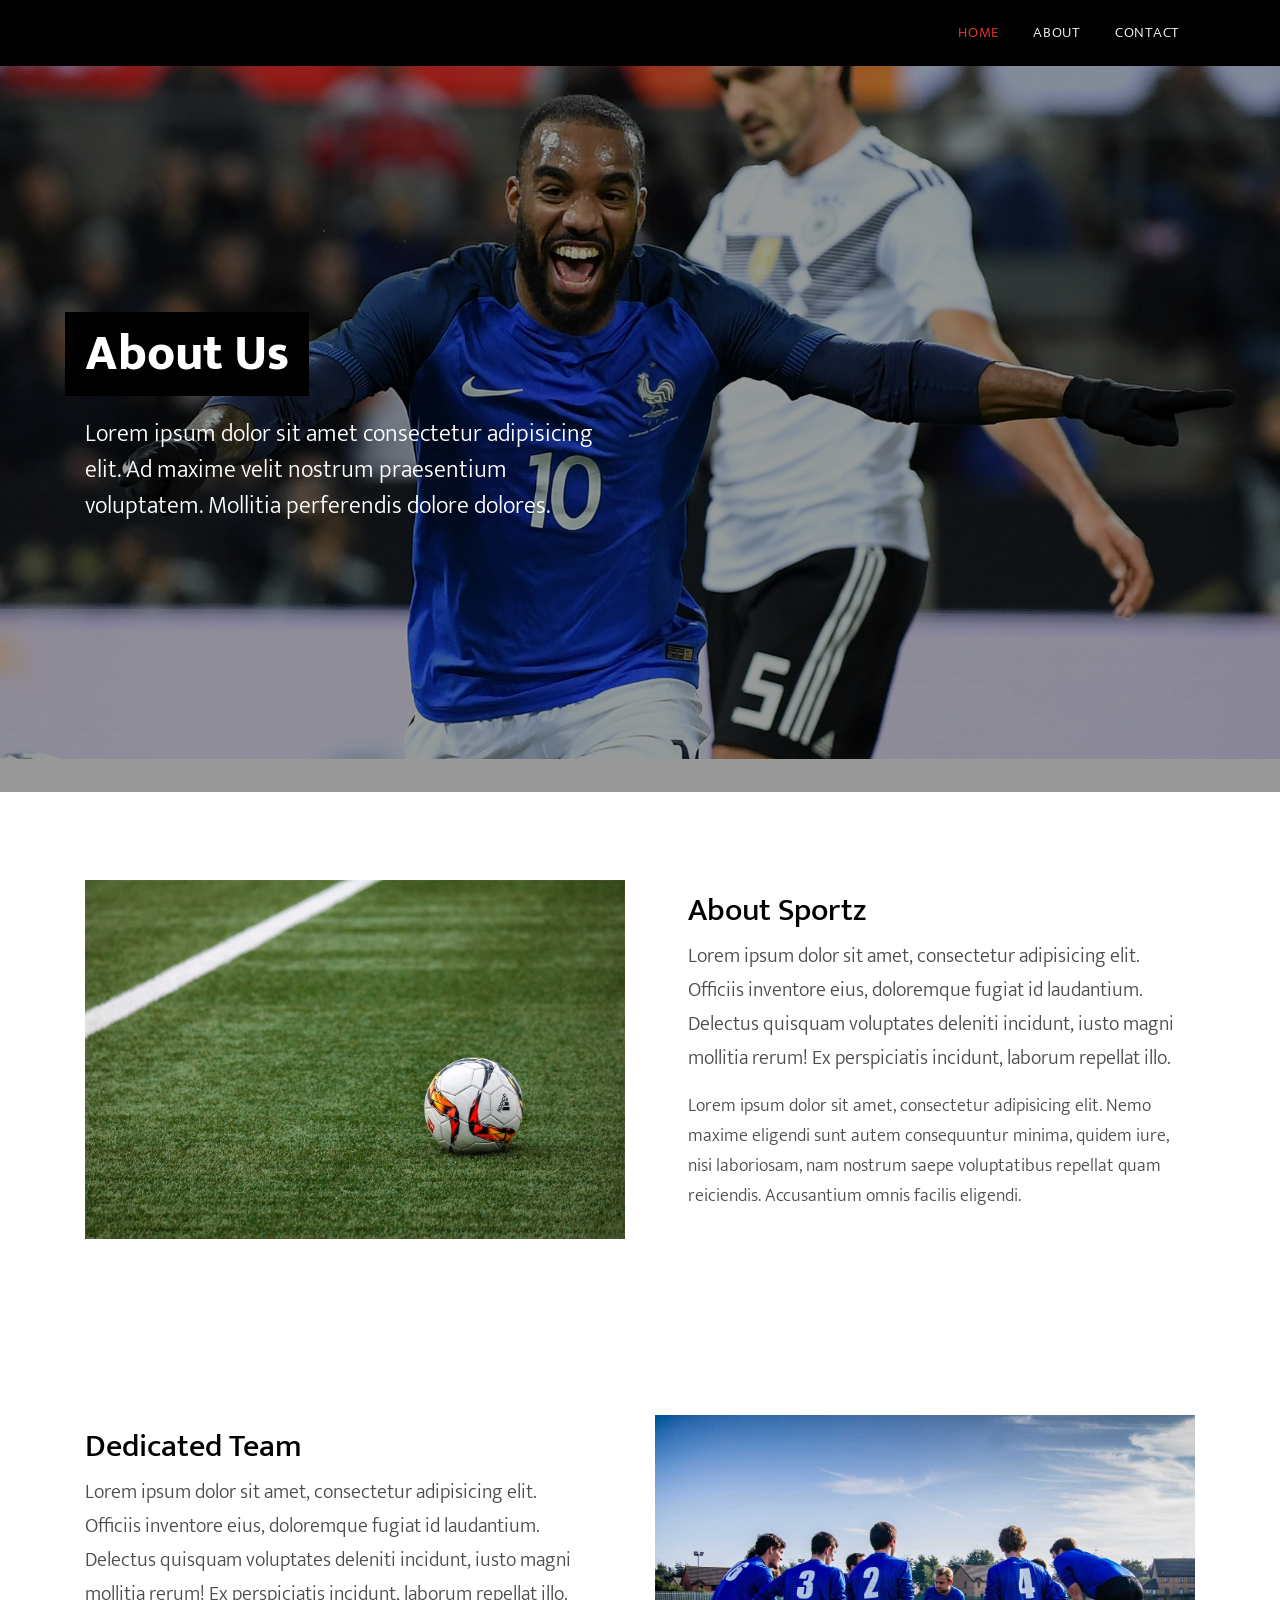
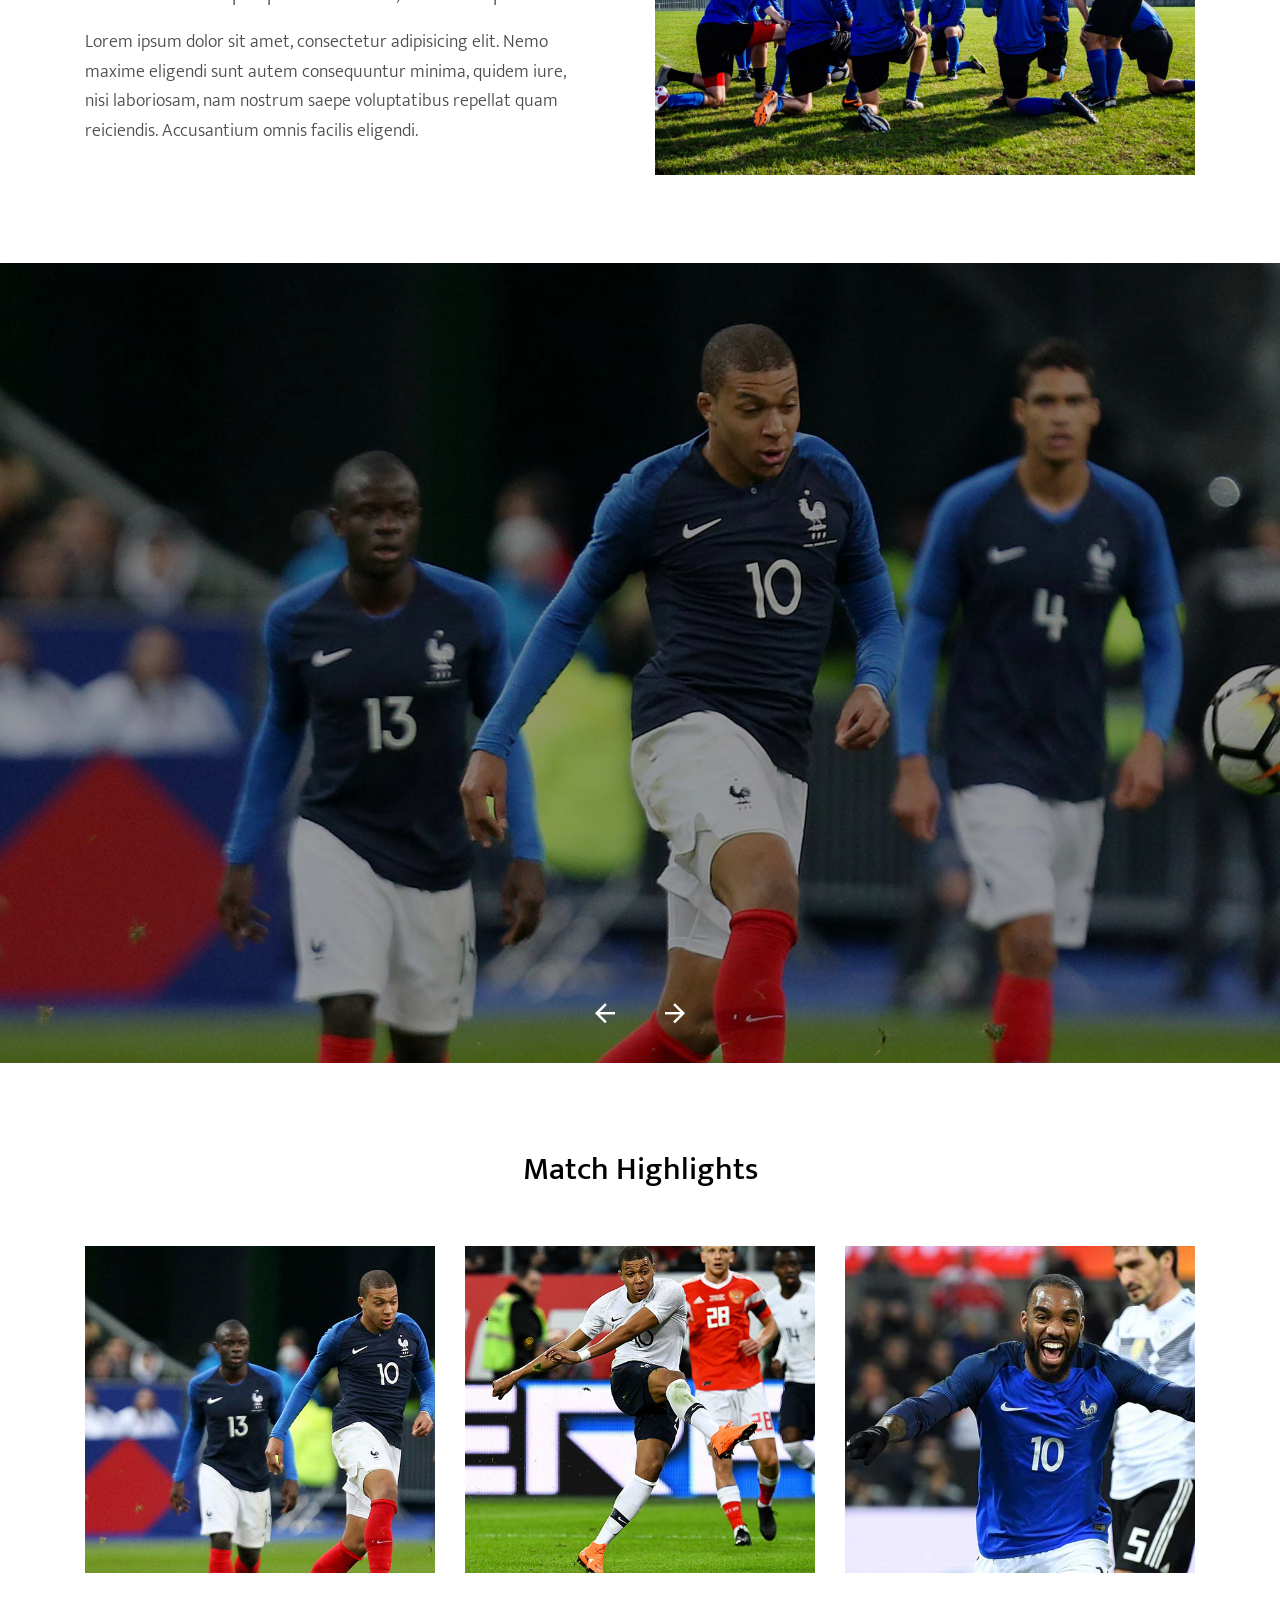
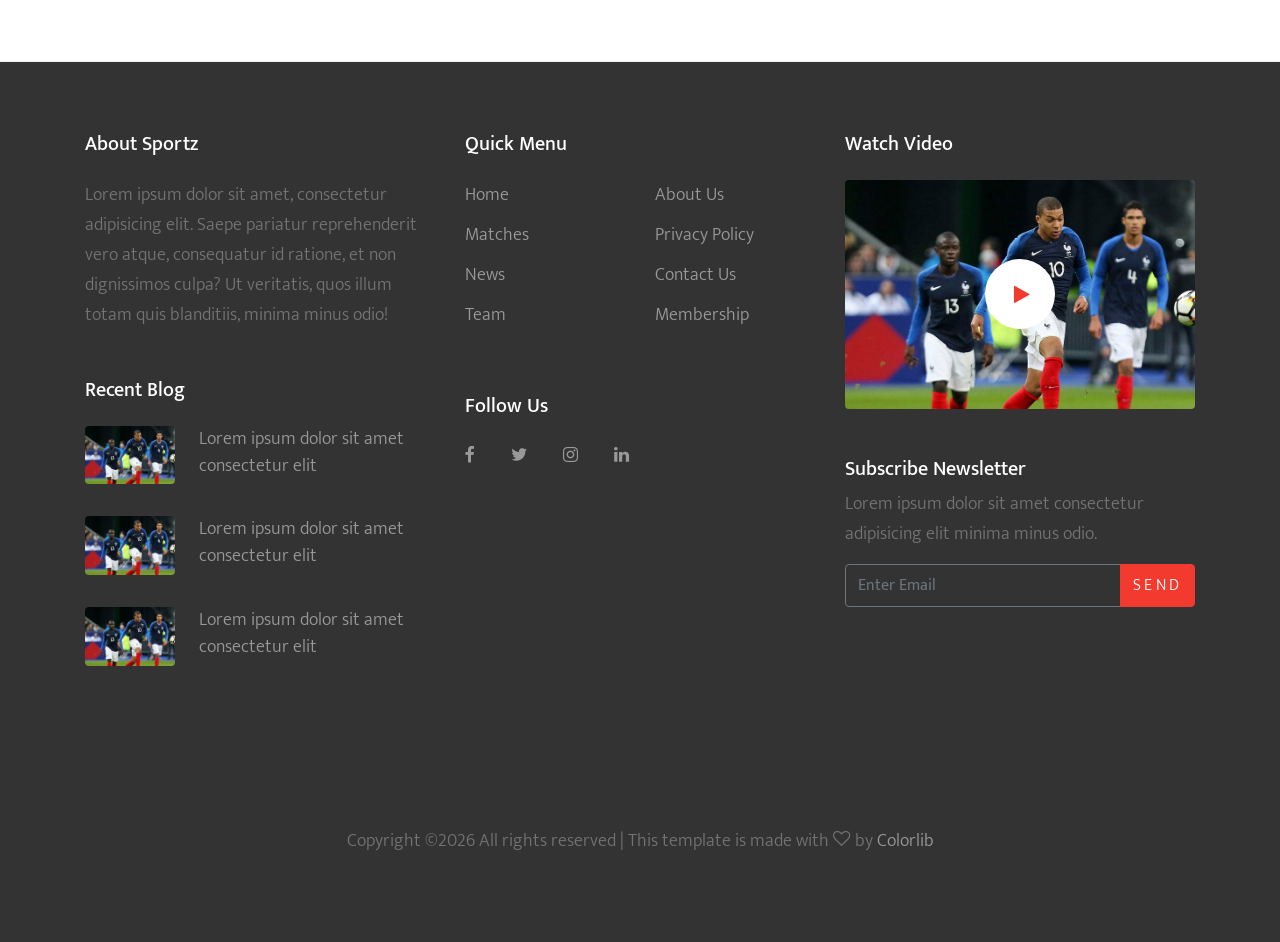
==== about.html @ 8ee8d60b "first commit" ====
<!DOCTYPE html>
<html lang="en">
  <head>
    <title>Pravanjan</title>
    <meta charset="utf-8">
    <meta name="viewport" content="width=device-width, initial-scale=1, shrink-to-fit=no">

    <link rel="stylesheet" href="https://fonts.googleapis.com/css?family=Mukta:300,400,700"> 
    <link rel="stylesheet" href="fonts/icomoon/style.css">

    <link rel="stylesheet" href="css/bootstrap.min.css">
    <link rel="stylesheet" href="css/magnific-popup.css">
    <link rel="stylesheet" href="css/jquery-ui.css">
    <link rel="stylesheet" href="css/owl.carousel.min.css">
    <link rel="stylesheet" href="css/owl.theme.default.min.css">


    <link rel="stylesheet" href="css/aos.css">

    <link rel="stylesheet" href="css/style.css">
    
  </head>
  <body>
  
  <div class="site-wrap">

    <div class="site-mobile-menu">
      <div class="site-mobile-menu-header">
        <div class="site-mobile-menu-logo">
          <a href="#"><img src="images/logo.png" alt="Image"></a>
        </div>
        <div class="site-mobile-menu-close mt-3">
          <span class="icon-close2 js-menu-toggle"></span>
        </div>
      </div>
      <div class="site-mobile-menu-body"></div>
    </div>

    

    <header class="site-navbar absolute transparent" role="banner">
      <!-- <div class="py-3">
      </div> -->
      <nav class="site-navigation position-relative text-right bg-black text-md-right" role="navigation">
        <div class="container position-relative">
          <!-- <div class="site-logo">
            <a href="index.html"><img src="images/logo.png" alt=""></a>
          </div> -->

          <div class="d-inline-block d-md-none ml-md-0 mr-auto py-3"><a href="#" class="site-menu-toggle js-menu-toggle text-white"><span class="icon-menu h3"></span></a></div>

          <ul class="site-menu js-clone-nav d-none d-md-block">
            <li class="active">
              <a href="index.html">Home</a>
            </li>
            <!-- <li><a href="matches.html">Matches</a></li> -->
            <!-- <li><a href="team.html">Team</a></li> -->
            <li><a href="about.html">About</a></li>
            <li><a href="contact.html">Contact</a></li>
          </ul>
        </div>
      </nav>
    </header>
  
    <div class="site-blocks-cover overlay" style="background-image: url(images/hero_bg_3.jpg);" data-aos="fade" data-stellar-background-ratio="0.5">
      <div class="container">
        <div class="row align-items-center justify-content-start">
          <div class="col-md-6 text-center text-md-left" data-aos="fade-up" data-aos-delay="400">
            <h1 class="bg-text-line">About Us</h1>
            <p class="mt-4">Lorem ipsum dolor sit amet consectetur adipisicing elit. Ad maxime velit nostrum praesentium voluptatem. Mollitia perferendis dolore dolores.</p>
          </div>
        </div>
      </div>
    </div>

    <div class="site-section" data-aos="fade-up">
      <div class="container">
        <div class="row align-items-center">
          <div class="col-md-6">
            <img src="images/about_1.jpg" alt="Image" class="img-fluid">
          </div>
          <div class="col-md-6 pl-md-5">
            <h2 class="text-black">About Sportz</h2>
            <p class="lead">Lorem ipsum dolor sit amet, consectetur adipisicing elit. Officiis inventore eius, doloremque fugiat id laudantium. Delectus quisquam voluptates deleniti incidunt, iusto magni mollitia rerum! Ex perspiciatis incidunt, laborum repellat illo.</p>
            <p>Lorem ipsum dolor sit amet, consectetur adipisicing elit. Nemo maxime eligendi sunt autem consequuntur minima, quidem iure, nisi laboriosam, nam nostrum saepe voluptatibus repellat quam reiciendis. Accusantium omnis facilis eligendi.</p>
          </div>
        </div>
      </div>
    </div>

    <div class="site-section" data-aos="fade-up">
      <div class="container">
        <div class="row align-items-center">
          <div class="col-md-6 order-2">
            <img src="images/about_2.jpg" alt="Image" class="img-fluid">
          </div>
          <div class="col-md-6 pr-md-5">
            <h2 class="text-black">Dedicated Team</h2>
            <p class="lead">Lorem ipsum dolor sit amet, consectetur adipisicing elit. Officiis inventore eius, doloremque fugiat id laudantium. Delectus quisquam voluptates deleniti incidunt, iusto magni mollitia rerum! Ex perspiciatis incidunt, laborum repellat illo.</p>
            <p>Lorem ipsum dolor sit amet, consectetur adipisicing elit. Nemo maxime eligendi sunt autem consequuntur minima, quidem iure, nisi laboriosam, nam nostrum saepe voluptatibus repellat quam reiciendis. Accusantium omnis facilis eligendi.</p>
          </div>
        </div>
      </div>
    </div>

    <div class="slide-one-item owl-carousel">
      <div class="bg-image center overlay" style="background-image: url('images/hero_bg_1.jpg'); "></div>
      <div class="bg-image center overlay" style="background-image: url('images/hero_bg_2.jpg'); "></div>
      <div class="bg-image center overlay" style="background-image: url('images/hero_bg_3.jpg'); "></div>
      <div class="bg-image center overlay" style="background-image: url('images/hero_bg_4.jpg'); "></div>
    </div>

    <div class="site-section feature-blocks-1 no-margin-top">
      <div class="container">
        <div class="row mb-5">
          <div class="col-md-12 text-center">
            <h2 class="text-black">Match Highlights</h2>
          </div>
        </div>
        <div class="row">
          <div class="col-md-6 col-lg-4" data-aos="fade" data-aos-delay="100">
            <div class="p-3 p-md-5 feature-block-1 mb-5 mb-lg-0 bg" style="background-image: url('images/img_1.jpg');">
              <div class="text">
                <h2 class="h5 text-white">Russia's World Cup Championship</h2>
                <p>Lorem ipsum dolor sit amet consectetur adipisicing elit. Eos repellat autem illum nostrum sit distinctio!</p>
                <p class="mb-0"><a href="#" class="btn btn-primary btn-sm px-4 py-2 rounded-0">Read More</a></p>
              </div>
            </div>
          </div>
          <div class="col-md-6 col-lg-4" data-aos="fade" data-aos-delay="200">
            <div class="p-3 p-md-5 feature-block-1 mb-5 mb-lg-0 bg" style="background-image: url('images/img_2.jpg');">
              <div class="text">
                <h2 class="h5 text-white">Russia's World Cup Championship</h2>
                <p>Lorem ipsum dolor sit amet consectetur adipisicing elit. Eos repellat autem illum nostrum sit distinctio!</p>
                <p class="mb-0"><a href="#" class="btn btn-primary btn-sm px-4 py-2 rounded-0">Read More</a></p>
              </div>
            </div>
          </div>
          <div class="col-md-6 col-lg-4" data-aos="fade" data-aos-delay="300">
            <div class="p-3 p-md-5 feature-block-1 mb-5 mb-lg-0 bg" style="background-image: url('images/img_3.jpg');">
              <div class="text">
                <h2 class="h5 text-white">Russia's World Cup Championship</h2>
                <p>Lorem ipsum dolor sit amet consectetur adipisicing elit. Eos repellat autem illum nostrum sit distinctio!</p>
                <p class="mb-0"><a href="#" class="btn btn-primary btn-sm px-4 py-2 rounded-0">Read More</a></p>
              </div>
            </div>
          </div>
        </div>
      </div>
    </div>

    <footer class="site-footer border-top">
      <div class="container">
        <div class="row">
          <div class="col-lg-4">
            <div class="mb-5">
              <h3 class="footer-heading mb-4">About Sportz</h3>
              <p>Lorem ipsum dolor sit amet, consectetur adipisicing elit. Saepe pariatur reprehenderit vero atque, consequatur id ratione, et non dignissimos culpa? Ut veritatis, quos illum totam quis blanditiis, minima minus odio!</p>
            </div>

            <div class="mb-5">
              <h3 class="footer-heading mb-4">Recent Blog</h3>
              <div class="block-25">
                <ul class="list-unstyled">
                  <li class="mb-3">
                    <a href="#" class="d-flex">
                      <figure class="image mr-4">
                        <img src="images/img_1.jpg" alt="" class="img-fluid">
                      </figure>
                      <div class="text">
                        <h3 class="heading font-weight-light">Lorem ipsum dolor sit amet consectetur elit</h3>
                      </div>
                    </a>
                  </li>
                  <li class="mb-3">
                    <a href="#" class="d-flex">
                      <figure class="image mr-4">
                        <img src="images/img_1.jpg" alt="" class="img-fluid">
                      </figure>
                      <div class="text">
                        <h3 class="heading font-weight-light">Lorem ipsum dolor sit amet consectetur elit</h3>
                      </div>
                    </a>
                  </li>
                  <li class="mb-3">
                    <a href="#" class="d-flex">
                      <figure class="image mr-4">
                        <img src="images/img_1.jpg" alt="" class="img-fluid">
                      </figure>
                      <div class="text">
                        <h3 class="heading font-weight-light">Lorem ipsum dolor sit amet consectetur elit</h3>
                      </div>
                    </a>
                  </li>
                </ul>
              </div>
            </div>
            
          </div>
          <div class="col-lg-4 mb-5 mb-lg-0">
            <div class="row mb-5">
              <div class="col-md-12">
                <h3 class="footer-heading mb-4">Quick Menu</h3>
              </div>
              <div class="col-md-6 col-lg-6">
                <ul class="list-unstyled">
                  <li><a href="#">Home</a></li>
                  <li><a href="#">Matches</a></li>
                  <li><a href="#">News</a></li>
                  <li><a href="#">Team</a></li>
                </ul>
              </div>
              <div class="col-md-6 col-lg-6">
                <ul class="list-unstyled">
                  <li><a href="#">About Us</a></li>
                  <li><a href="#">Privacy Policy</a></li>
                  <li><a href="#">Contact Us</a></li>
                  <li><a href="#">Membership</a></li>
                </ul>
              </div>
            </div>

            <div class="row">
              <div class="col-md-12">
                <h3 class="footer-heading mb-4">Follow Us</h3>

                <div>
                  <a href="#" class="pl-0 pr-3"><span class="icon-facebook"></span></a>
                  <a href="#" class="pl-3 pr-3"><span class="icon-twitter"></span></a>
                  <a href="#" class="pl-3 pr-3"><span class="icon-instagram"></span></a>
                  <a href="#" class="pl-3 pr-3"><span class="icon-linkedin"></span></a>
                </div>
              </div>
            </div>

          </div>

          <div class="col-lg-4 mb-5 mb-lg-0">
            <div class="mb-5">
              <h3 class="footer-heading mb-4">Watch Video</h3>

              <div class="block-16">
                <figure>
                  <img src="images/img_1.jpg" alt="Image placeholder" class="img-fluid rounded">
                  <a href="https://vimeo.com/channels/staffpicks/93951774" class="play-button popup-vimeo"><span class="icon-play"></span></a>
                </figure>
              </div>

            </div>

            <div class="mb-5">
              <h3 class="footer-heading mb-2">Subscribe Newsletter</h3>
              <p>Lorem ipsum dolor sit amet consectetur adipisicing elit minima minus odio.</p>

              <form action="#" method="post">
                <div class="input-group mb-3">
                  <input type="text" class="form-control border-secondary text-white bg-transparent" placeholder="Enter Email" aria-label="Enter Email" aria-describedby="button-addon2">
                  <div class="input-group-append">
                    <button class="btn btn-primary" type="button" id="button-addon2">Send</button>
                  </div>
                </div>
              </form>

            </div>

          </div>
          
        </div>
        <div class="row pt-5 mt-5 text-center">
          <div class="col-md-12">
            <p>
            <!-- Link back to Colorlib can't be removed. Template is licensed under CC BY 3.0. -->
            Copyright &copy;<script data-cfasync="false" src="/cdn-cgi/scripts/5c5dd728/cloudflare-static/email-decode.min.js"></script><script>document.write(new Date().getFullYear());</script> All rights reserved | This template is made with <i class="icon-heart-o" aria-hidden="true"></i> by <a href="https://colorlib.com" target="_blank" >Colorlib</a>
            <!-- Link back to Colorlib can't be removed. Template is licensed under CC BY 3.0. -->
            </p>
          </div>
          
        </div>
      </div>
    </footer>
  </div>

  <script src="js/jquery-3.3.1.min.js"></script>
  <script src="js/jquery-migrate-3.0.1.min.js"></script>
  <script src="js/jquery-ui.js"></script>
  <script src="js/popper.min.js"></script>
  <script src="js/bootstrap.min.js"></script>
  <script src="js/owl.carousel.min.js"></script>
  <script src="js/jquery.stellar.min.js"></script>
  <script src="js/jquery.countdown.min.js"></script>
  <script src="js/jquery.magnific-popup.min.js"></script>
  <script src="js/aos.js"></script>

  <script src="js/main.js"></script>
    
  </body>
</html>
---- fonts/icomoon/style.css ----
@font-face {
  font-family: 'icomoon';
  src:  url('fonts/icomoon.eot?10si43');
  src:  url('fonts/icomoon.eot?10si43#iefix') format('embedded-opentype'),
    url('fonts/icomoon.ttf?10si43') format('truetype'),
    url('fonts/icomoon.woff?10si43') format('woff'),
    url('fonts/icomoon.svg?10si43#icomoon') format('svg');
  font-weight: normal;
  font-style: normal;
}

[class^="icon-"], [class*=" icon-"] {
  /* use !important to prevent issues with browser extensions that change fonts */
  font-family: 'icomoon' !important;
  speak: none;
  font-style: normal;
  font-weight: normal;
  font-variant: normal;
  text-transform: none;
  line-height: 1;

  /* Better Font Rendering =========== */
  -webkit-font-smoothing: antialiased;
  -moz-osx-font-smoothing: grayscale;
}

.icon-asterisk:before {
  content: "\f069";
}
.icon-plus:before {
  content: "\f067";
}
.icon-question:before {
  content: "\f128";
}
.icon-minus:before {
  content: "\f068";
}
.icon-glass:before {
  content: "\f000";
}
.icon-music:before {
  content: "\f001";
}
.icon-search:before {
  content: "\f002";
}
.icon-envelope-o:before {
  content: "\f003";
}
.icon-heart:before {
  content: "\f004";
}
.icon-star:before {
  content: "\f005";
}
.icon-star-o:before {
  content: "\f006";
}
.icon-user:before {
  content: "\f007";
}
.icon-film:before {
  content: "\f008";
}
.icon-th-large:before {
  content: "\f009";
}
.icon-th:before {
  content: "\f00a";
}
.icon-th-list:before {
  content: "\f00b";
}
.icon-check:before {
  content: "\f00c";
}
.icon-close:before {
  content: "\f00d";
}
.icon-remove:before {
  content: "\f00d";
}
.icon-times:before {
  content: "\f00d";
}
.icon-search-plus:before {
  content: "\f00e";
}
.icon-search-minus:before {
  content: "\f010";
}
.icon-power-off:before {
  content: "\f011";
}
.icon-signal:before {
  content: "\f012";
}
.icon-cog:before {
  content: "\f013";
}
.icon-gear:before {
  content: "\f013";
}
.icon-trash-o:before {
  content: "\f014";
}
.icon-home:before {
  content: "\f015";
}
.icon-file-o:before {
  content: "\f016";
}
.icon-clock-o:before {
  content: "\f017";
}
.icon-road:before {
  content: "\f018";
}
.icon-download:before {
  content: "\f019";
}
.icon-arrow-circle-o-down:before {
  content: "\f01a";
}
.icon-arrow-circle-o-up:before {
  content: "\f01b";
}
.icon-inbox:before {
  content: "\f01c";
}
.icon-play-circle-o:before {
  content: "\f01d";
}
.icon-repeat:before {
  content: "\f01e";
}
.icon-rotate-right:before {
  content: "\f01e";
}
.icon-refresh:before {
  content: "\f021";
}
.icon-list-alt:before {
  content: "\f022";
}
.icon-lock:before {
  content: "\f023";
}
.icon-flag:before {
  content: "\f024";
}
.icon-headphones:before {
  content: "\f025";
}
.icon-volume-off:before {
  content: "\f026";
}
.icon-volume-down:before {
  content: "\f027";
}
.icon-volume-up:before {
  content: "\f028";
}
.icon-qrcode:before {
  content: "\f029";
}
.icon-barcode:before {
  content: "\f02a";
}
.icon-tag:before {
  content: "\f02b";
}
.icon-tags:before {
  content: "\f02c";
}
.icon-book:before {
  content: "\f02d";
}
.icon-bookmark:before {
  content: "\f02e";
}
.icon-print:before {
  content: "\f02f";
}
.icon-camera:before {
  content: "\f030";
}
.icon-font:before {
  content: "\f031";
}
.icon-bold:before {
  content: "\f032";
}
.icon-italic:before {
  content: "\f033";
}
.icon-text-height:before {
  content: "\f034";
}
.icon-text-width:before {
  content: "\f035";
}
.icon-align-left:before {
  content: "\f036";
}
.icon-align-center:before {
  content: "\f037";
}
.icon-align-right:before {
  content: "\f038";
}
.icon-align-justify:before {
  content: "\f039";
}
.icon-list:before {
  content: "\f03a";
}
.icon-dedent:before {
  content: "\f03b";
}
.icon-outdent:before {
  content: "\f03b";
}
.icon-indent:before {
  content: "\f03c";
}
.icon-video-camera:before {
  content: "\f03d";
}
.icon-image:before {
  content: "\f03e";
}
.icon-photo:before {
  content: "\f03e";
}
.icon-picture-o:before {
  content: "\f03e";
}
.icon-pencil:before {
  content: "\f040";
}
.icon-map-marker:before {
  content: "\f041";
}
.icon-adjust:before {
  content: "\f042";
}
.icon-tint:before {
  content: "\f043";
}
.icon-edit:before {
  content: "\f044";
}
.icon-pencil-square-o:before {
  content: "\f044";
}
.icon-share-square-o:before {
  content: "\f045";
}
.icon-check-square-o:before {
  content: "\f046";
}
.icon-arrows:before {
  content: "\f047";
}
.icon-step-backward:before {
  content: "\f048";
}
.icon-fast-backward:before {
  content: "\f049";
}
.icon-backward:before {
  content: "\f04a";
}
.icon-play:before {
  content: "\f04b";
}
.icon-pause:before {
  content: "\f04c";
}
.icon-stop:before {
  content: "\f04d";
}
.icon-forward:before {
  content: "\f04e";
}
.icon-fast-forward:before {
  content: "\f050";
}
.icon-step-forward:before {
  content: "\f051";
}
.icon-eject:before {
  content: "\f052";
}
.icon-chevron-left:before {
  content: "\f053";
}
.icon-chevron-right:before {
  content: "\f054";
}
.icon-plus-circle:before {
  content: "\f055";
}
.icon-minus-circle:before {
  content: "\f056";
}
.icon-times-circle:before {
  content: "\f057";
}
.icon-check-circle:before {
  content: "\f058";
}
.icon-question-circle:before {
  content: "\f059";
}
.icon-info-circle:before {
  content: "\f05a";
}
.icon-crosshairs:before {
  content: "\f05b";
}
.icon-times-circle-o:before {
  content: "\f05c";
}
.icon-check-circle-o:before {
  content: "\f05d";
}
.icon-ban:before {
  content: "\f05e";
}
.icon-arrow-left:before {
  content: "\f060";
}
.icon-arrow-right:before {
  content: "\f061";
}
.icon-arrow-up:before {
  content: "\f062";
}
.icon-arrow-down:before {
  content: "\f063";
}
.icon-mail-forward:before {
  content: "\f064";
}
.icon-share:before {
  content: "\f064";
}
.icon-expand:before {
  content: "\f065";
}
.icon-compress:before {
  content: "\f066";
}
.icon-exclamation-circle:before {
  content: "\f06a";
}
.icon-gift:before {
  content: "\f06b";
}
.icon-leaf:before {
  content: "\f06c";
}
.icon-fire:before {
  content: "\f06d";
}
.icon-eye:before {
  content: "\f06e";
}
.icon-eye-slash:before {
  content: "\f070";
}
.icon-exclamation-triangle:before {
  content: "\f071";
}
.icon-warning:before {
  content: "\f071";
}
.icon-plane:before {
  content: "\f072";
}
.icon-calendar:before {
  content: "\f073";
}
.icon-random:before {
  content: "\f074";
}
.icon-comment:before {
  content: "\f075";
}
.icon-magnet:before {
  content: "\f076";
}
.icon-chevron-up:before {
  content: "\f077";
}
.icon-chevron-down:before {
  content: "\f078";
}
.icon-retweet:before {
  content: "\f079";
}
.icon-shopping-cart:before {
  content: "\f07a";
}
.icon-folder:before {
  content: "\f07b";
}
.icon-folder-open:before {
  content: "\f07c";
}
.icon-arrows-v:before {
  content: "\f07d";
}
.icon-arrows-h:before {
  content: "\f07e";
}
.icon-bar-chart:before {
  content: "\f080";
}
.icon-bar-chart-o:before {
  content: "\f080";
}
.icon-twitter-square:before {
  content: "\f081";
}
.icon-facebook-square:before {
  content: "\f082";
}
.icon-camera-retro:before {
  content: "\f083";
}
.icon-key:before {
  content: "\f084";
}
.icon-cogs:before {
  content: "\f085";
}
.icon-gears:before {
  content: "\f085";
}
.icon-comments:before {
  content: "\f086";
}
.icon-thumbs-o-up:before {
  content: "\f087";
}
.icon-thumbs-o-down:before {
  content: "\f088";
}
.icon-star-half:before {
  content: "\f089";
}
.icon-heart-o:before {
  content: "\f08a";
}
.icon-sign-out:before {
  content: "\f08b";
}
.icon-linkedin-square:before {
  content: "\f08c";
}
.icon-thumb-tack:before {
  content: "\f08d";
}
.icon-external-link:before {
  content: "\f08e";
}
.icon-sign-in:before {
  content: "\f090";
}
.icon-trophy:before {
  content: "\f091";
}
.icon-github-square:before {
  content: "\f092";
}
.icon-upload:before {
  content: "\f093";
}
.icon-lemon-o:before {
  content: "\f094";
}
.icon-phone:before {
  content: "\f095";
}
.icon-square-o:before {
  content: "\f096";
}
.icon-bookmark-o:before {
  content: "\f097";
}
.icon-phone-square:before {
  content: "\f098";
}
.icon-twitter:before {
  content: "\f099";
}
.icon-facebook:before {
  content: "\f09a";
}
.icon-facebook-f:before {
  content: "\f09a";
}
.icon-github:before {
  content: "\f09b";
}
.icon-unlock:before {
  content: "\f09c";
}
.icon-credit-card:before {
  content: "\f09d";
}
.icon-feed:before {
  content: "\f09e";
}
.icon-rss:before {
  content: "\f09e";
}
.icon-hdd-o:before {
  content: "\f0a0";
}
.icon-bullhorn:before {
  content: "\f0a1";
}
.icon-bell-o:before {
  content: "\f0a2";
}
.icon-certificate:before {
  content: "\f0a3";
}
.icon-hand-o-right:before {
  content: "\f0a4";
}
.icon-hand-o-left:before {
  content: "\f0a5";
}
.icon-hand-o-up:before {
  content: "\f0a6";
}
.icon-hand-o-down:before {
  content: "\f0a7";
}
.icon-arrow-circle-left:before {
  content: "\f0a8";
}
.icon-arrow-circle-right:before {
  content: "\f0a9";
}
.icon-arrow-circle-up:before {
  content: "\f0aa";
}
.icon-arrow-circle-down:before {
  content: "\f0ab";
}
.icon-globe:before {
  content: "\f0ac";
}
.icon-wrench:before {
  content: "\f0ad";
}
.icon-tasks:before {
  content: "\f0ae";
}
.icon-filter:before {
  content: "\f0b0";
}
.icon-briefcase:before {
  content: "\f0b1";
}
.icon-arrows-alt:before {
  content: "\f0b2";
}
.icon-group:before {
  content: "\f0c0";
}
.icon-users:before {
  content: "\f0c0";
}
.icon-chain:before {
  content: "\f0c1";
}
.icon-link:before {
  content: "\f0c1";
}
.icon-cloud:before {
  content: "\f0c2";
}
.icon-flask:before {
  content: "\f0c3";
}
.icon-cut:before {
  content: "\f0c4";
}
.icon-scissors:before {
  content: "\f0c4";
}
.icon-copy:before {
  content: "\f0c5";
}
.icon-files-o:before {
  content: "\f0c5";
}
.icon-paperclip:before {
  content: "\f0c6";
}
.icon-floppy-o:before {
  content: "\f0c7";
}
.icon-save:before {
  content: "\f0c7";
}
.icon-square:before {
  content: "\f0c8";
}
.icon-bars:before {
  content: "\f0c9";
}
.icon-navicon:before {
  content: "\f0c9";
}
.icon-reorder:before {
  content: "\f0c9";
}
.icon-list-ul:before {
  content: "\f0ca";
}
.icon-list-ol:before {
  content: "\f0cb";
}
.icon-strikethrough:before {
  content: "\f0cc";
}
.icon-underline:before {
  content: "\f0cd";
}
.icon-table:before {
  content: "\f0ce";
}
.icon-magic:before {
  content: "\f0d0";
}
.icon-truck:before {
  content: "\f0d1";
}
.icon-pinterest:before {
  content: "\f0d2";
}
.icon-pinterest-square:before {
  content: "\f0d3";
}
.icon-google-plus-square:before {
  content: "\f0d4";
}
.icon-google-plus:before {
  content: "\f0d5";
}
.icon-money:before {
  content: "\f0d6";
}
.icon-caret-down:before {
  content: "\f0d7";
}
.icon-caret-up:before {
  content: "\f0d8";
}
.icon-caret-left:before {
  content: "\f0d9";
}
.icon-caret-right:before {
  content: "\f0da";
}
.icon-columns:before {
  content: "\f0db";
}
.icon-sort:before {
  content: "\f0dc";
}
.icon-unsorted:before {
  content: "\f0dc";
}
.icon-sort-desc:before {
  content: "\f0dd";
}
.icon-sort-down:before {
  content: "\f0dd";
}
.icon-sort-asc:before {
  content: "\f0de";
}
.icon-sort-up:before {
  content: "\f0de";
}
.icon-envelope:before {
  content: "\f0e0";
}
.icon-linkedin:before {
  content: "\f0e1";
}
.icon-rotate-left:before {
  content: "\f0e2";
}
.icon-undo:before {
  content: "\f0e2";
}
.icon-gavel:before {
  content: "\f0e3";
}
.icon-legal:before {
  content: "\f0e3";
}
.icon-dashboard:before {
  content: "\f0e4";
}
.icon-tachometer:before {
  content: "\f0e4";
}
.icon-comment-o:before {
  content: "\f0e5";
}
.icon-comments-o:before {
  content: "\f0e6";
}
.icon-bolt:before {
  content: "\f0e7";
}
.icon-flash:before {
  content: "\f0e7";
}
.icon-sitemap:before {
  content: "\f0e8";
}
.icon-umbrella:before {
  content: "\f0e9";
}
.icon-clipboard:before {
  content: "\f0ea";
}
.icon-paste:before {
  content: "\f0ea";
}
.icon-lightbulb-o:before {
  content: "\f0eb";
}
.icon-exchange:before {
  content: "\f0ec";
}
.icon-cloud-download:before {
  content: "\f0ed";
}
.icon-cloud-upload:before {
  content: "\f0ee";
}
.icon-user-md:before {
  content: "\f0f0";
}
.icon-stethoscope:before {
  content: "\f0f1";
}
.icon-suitcase:before {
  content: "\f0f2";
}
.icon-bell:before {
  content: "\f0f3";
}
.icon-coffee:before {
  content: "\f0f4";
}
.icon-cutlery:before {
  content: "\f0f5";
}
.icon-file-text-o:before {
  content: "\f0f6";
}
.icon-building-o:before {
  content: "\f0f7";
}
.icon-hospital-o:before {
  content: "\f0f8";
}
.icon-ambulance:before {
  content: "\f0f9";
}
.icon-medkit:before {
  content: "\f0fa";
}
.icon-fighter-jet:before {
  content: "\f0fb";
}
.icon-beer:before {
  content: "\f0fc";
}
.icon-h-square:before {
  content: "\f0fd";
}
.icon-plus-square:before {
  content: "\f0fe";
}
.icon-angle-double-left:before {
  content: "\f100";
}
.icon-angle-double-right:before {
  content: "\f101";
}
.icon-angle-double-up:before {
  content: "\f102";
}
.icon-angle-double-down:before {
  content: "\f103";
}
.icon-angle-left:before {
  content: "\f104";
}
.icon-angle-right:before {
  content: "\f105";
}
.icon-angle-up:before {
  content: "\f106";
}
.icon-angle-down:before {
  content: "\f107";
}
.icon-desktop:before {
  content: "\f108";
}
.icon-laptop:before {
  content: "\f109";
}
.icon-tablet:before {
  content: "\f10a";
}
.icon-mobile:before {
  content: "\f10b";
}
.icon-mobile-phone:before {
  content: "\f10b";
}
.icon-circle-o:before {
  content: "\f10c";
}
.icon-quote-left:before {
  content: "\f10d";
}
.icon-quote-right:before {
  content: "\f10e";
}
.icon-spinner:before {
  content: "\f110";
}
.icon-circle:before {
  content: "\f111";
}
.icon-mail-reply:before {
  content: "\f112";
}
.icon-reply:before {
  content: "\f112";
}
.icon-github-alt:before {
  content: "\f113";
}
.icon-folder-o:before {
  content: "\f114";
}
.icon-folder-open-o:before {
  content: "\f115";
}
.icon-smile-o:before {
  content: "\f118";
}
.icon-frown-o:before {
  content: "\f119";
}
.icon-meh-o:before {
  content: "\f11a";
}
.icon-gamepad:before {
  content: "\f11b";
}
.icon-keyboard-o:before {
  content: "\f11c";
}
.icon-flag-o:before {
  content: "\f11d";
}
.icon-flag-checkered:before {
  content: "\f11e";
}
.icon-terminal:before {
  content: "\f120";
}
.icon-code:before {
  content: "\f121";
}
.icon-mail-reply-all:before {
  content: "\f122";
}
.icon-reply-all:before {
  content: "\f122";
}
.icon-star-half-empty:before {
  content: "\f123";
}
.icon-star-half-full:before {
  content: "\f123";
}
.icon-star-half-o:before {
  content: "\f123";
}
.icon-location-arrow:before {
  content: "\f124";
}
.icon-crop:before {
  content: "\f125";
}
.icon-code-fork:before {
  content: "\f126";
}
.icon-chain-broken:before {
  content: "\f127";
}
.icon-unlink:before {
  content: "\f127";
}
.icon-info:before {
  content: "\f129";
}
.icon-exclamation:before {
  content: "\f12a";
}
.icon-superscript:before {
  content: "\f12b";
}
.icon-subscript:before {
  content: "\f12c";
}
.icon-eraser:before {
  content: "\f12d";
}
.icon-puzzle-piece:before {
  content: "\f12e";
}
.icon-microphone:before {
  content: "\f130";
}
.icon-microphone-slash:before {
  content: "\f131";
}
.icon-shield:before {
  content: "\f132";
}
.icon-calendar-o:before {
  content: "\f133";
}
.icon-fire-extinguisher:before {
  content: "\f134";
}
.icon-rocket:before {
  content: "\f135";
}
.icon-maxcdn:before {
  content: "\f136";
}
.icon-chevron-circle-left:before {
  content: "\f137";
}
.icon-chevron-circle-right:before {
  content: "\f138";
}
.icon-chevron-circle-up:before {
  content: "\f139";
}
.icon-chevron-circle-down:before {
  content: "\f13a";
}
.icon-html5:before {
  content: "\f13b";
}
.icon-css3:before {
  content: "\f13c";
}
.icon-anchor:before {
  content: "\f13d";
}
.icon-unlock-alt:before {
  content: "\f13e";
}
.icon-bullseye:before {
  content: "\f140";
}
.icon-ellipsis-h:before {
  content: "\f141";
}
.icon-ellipsis-v:before {
  content: "\f142";
}
.icon-rss-square:before {
  content: "\f143";
}
.icon-play-circle:before {
  content: "\f144";
}
.icon-ticket:before {
  content: "\f145";
}
.icon-minus-square:before {
  content: "\f146";
}
.icon-minus-square-o:before {
  content: "\f147";
}
.icon-level-up:before {
  content: "\f148";
}
.icon-level-down:before {
  content: "\f149";
}
.icon-check-square:before {
  content: "\f14a";
}
.icon-pencil-square:before {
  content: "\f14b";
}
.icon-external-link-square:before {
  content: "\f14c";
}
.icon-share-square:before {
  content: "\f14d";
}
.icon-compass:before {
  content: "\f14e";
}
.icon-caret-square-o-down:before {
  content: "\f150";
}
.icon-toggle-down:before {
  content: "\f150";
}
.icon-caret-square-o-up:before {
  content: "\f151";
}
.icon-toggle-up:before {
  content: "\f151";
}
.icon-caret-square-o-right:before {
  content: "\f152";
}
.icon-toggle-right:before {
  content: "\f152";
}
.icon-eur:before {
  content: "\f153";
}
.icon-euro:before {
  content: "\f153";
}
.icon-gbp:before {
  content: "\f154";
}
.icon-dollar:before {
  content: "\f155";
}
.icon-usd:before {
  content: "\f155";
}
.icon-inr:before {
  content: "\f156";
}
.icon-rupee:before {
  content: "\f156";
}
.icon-cny:before {
  content: "\f157";
}
.icon-jpy:before {
  content: "\f157";
}
.icon-rmb:before {
  content: "\f157";
}
.icon-yen:before {
  content: "\f157";
}
.icon-rouble:before {
  content: "\f158";
}
.icon-rub:before {
  content: "\f158";
}
.icon-ruble:before {
  content: "\f158";
}
.icon-krw:before {
  content: "\f159";
}
.icon-won:before {
  content: "\f159";
}
.icon-bitcoin:before {
  content: "\f15a";
}
.icon-btc:before {
  content: "\f15a";
}
.icon-file:before {
  content: "\f15b";
}
.icon-file-text:before {
  content: "\f15c";
}
.icon-sort-alpha-asc:before {
  content: "\f15d";
}
.icon-sort-alpha-desc:before {
  content: "\f15e";
}
.icon-sort-amount-asc:before {
  content: "\f160";
}
.icon-sort-amount-desc:before {
  content: "\f161";
}
.icon-sort-numeric-asc:before {
  content: "\f162";
}
.icon-sort-numeric-desc:before {
  content: "\f163";
}
.icon-thumbs-up:before {
  content: "\f164";
}
.icon-thumbs-down:before {
  content: "\f165";
}
.icon-youtube-square:before {
  content: "\f166";
}
.icon-youtube:before {
  content: "\f167";
}
.icon-xing:before {
  content: "\f168";
}
.icon-xing-square:before {
  content: "\f169";
}
.icon-youtube-play:before {
  content: "\f16a";
}
.icon-dropbox:before {
  content: "\f16b";
}
.icon-stack-overflow:before {
  content: "\f16c";
}
.icon-instagram:before {
  content: "\f16d";
}
.icon-flickr:before {
  content: "\f16e";
}
.icon-adn:before {
  content: "\f170";
}
.icon-bitbucket:before {
  content: "\f171";
}
.icon-bitbucket-square:before {
  content: "\f172";
}
.icon-tumblr:before {
  content: "\f173";
}
.icon-tumblr-square:before {
  content: "\f174";
}
.icon-long-arrow-down:before {
  content: "\f175";
}
.icon-long-arrow-up:before {
  content: "\f176";
}
.icon-long-arrow-left:before {
  content: "\f177";
}
.icon-long-arrow-right:before {
  content: "\f178";
}
.icon-apple:before {
  content: "\f179";
}
.icon-windows:before {
  content: "\f17a";
}
.icon-android:before {
  content: "\f17b";
}
.icon-linux:before {
  content: "\f17c";
}
.icon-dribbble:before {
  content: "\f17d";
}
.icon-skype:before {
  content: "\f17e";
}
.icon-foursquare:before {
  content: "\f180";
}
.icon-trello:before {
  content: "\f181";
}
.icon-female:before {
  content: "\f182";
}
.icon-male:before {
  content: "\f183";
}
.icon-gittip:before {
  content: "\f184";
}
.icon-gratipay:before {
  content: "\f184";
}
.icon-sun-o:before {
  content: "\f185";
}
.icon-moon-o:before {
  content: "\f186";
}
.icon-archive:before {
  content: "\f187";
}
.icon-bug:before {
  content: "\f188";
}
.icon-vk:before {
  content: "\f189";
}
.icon-weibo:before {
  content: "\f18a";
}
.icon-renren:before {
  content: "\f18b";
}
.icon-pagelines:before {
  content: "\f18c";
}
.icon-stack-exchange:before {
  content: "\f18d";
}
.icon-arrow-circle-o-right:before {
  content: "\f18e";
}
.icon-arrow-circle-o-left:before {
  content: "\f190";
}
.icon-caret-square-o-left:before {
  content: "\f191";
}
.icon-toggle-left:before {
  content: "\f191";
}
.icon-dot-circle-o:before {
  content: "\f192";
}
.icon-wheelchair:before {
  content: "\f193";
}
.icon-vimeo-square:before {
  content: "\f194";
}
.icon-try:before {
  content: "\f195";
}
.icon-turkish-lira:before {
  content: "\f195";
}
.icon-plus-square-o:before {
  content: "\f196";
}
.icon-space-shuttle:before {
  content: "\f197";
}
.icon-slack:before {
  content: "\f198";
}
.icon-envelope-square:before {
  content: "\f199";
}
.icon-wordpress:before {
  content: "\f19a";
}
.icon-openid:before {
  content: "\f19b";
}
.icon-bank:before {
  content: "\f19c";
}
.icon-institution:before {
  content: "\f19c";
}
.icon-university:before {
  content: "\f19c";
}
.icon-graduation-cap:before {
  content: "\f19d";
}
.icon-mortar-board:before {
  content: "\f19d";
}
.icon-yahoo:before {
  content: "\f19e";
}
.icon-google:before {
  content: "\f1a0";
}
.icon-reddit:before {
  content: "\f1a1";
}
.icon-reddit-square:before {
  content: "\f1a2";
}
.icon-stumbleupon-circle:before {
  content: "\f1a3";
}
.icon-stumbleupon:before {
  content: "\f1a4";
}
.icon-delicious:before {
  content: "\f1a5";
}
.icon-digg:before {
  content: "\f1a6";
}
.icon-pied-piper-pp:before {
  content: "\f1a7";
}
.icon-pied-piper-alt:before {
  content: "\f1a8";
}
.icon-drupal:before {
  content: "\f1a9";
}
.icon-joomla:before {
  content: "\f1aa";
}
.icon-language:before {
  content: "\f1ab";
}
.icon-fax:before {
  content: "\f1ac";
}
.icon-building:before {
  content: "\f1ad";
}
.icon-child:before {
  content: "\f1ae";
}
.icon-paw:before {
  content: "\f1b0";
}
.icon-spoon:before {
  content: "\f1b1";
}
.icon-cube:before {
  content: "\f1b2";
}
.icon-cubes:before {
  content: "\f1b3";
}
.icon-behance:before {
  content: "\f1b4";
}
.icon-behance-square:before {
  content: "\f1b5";
}
.icon-steam:before {
  content: "\f1b6";
}
.icon-steam-square:before {
  content: "\f1b7";
}
.icon-recycle:before {
  content: "\f1b8";
}
.icon-automobile:before {
  content: "\f1b9";
}
.icon-car:before {
  content: "\f1b9";
}
.icon-cab:before {
  content: "\f1ba";
}
.icon-taxi:before {
  content: "\f1ba";
}
.icon-tree:before {
  content: "\f1bb";
}
.icon-spotify:before {
  content: "\f1bc";
}
.icon-deviantart:before {
  content: "\f1bd";
}
.icon-soundcloud:before {
  content: "\f1be";
}
.icon-database:before {
  content: "\f1c0";
}
.icon-file-pdf-o:before {
  content: "\f1c1";
}
.icon-file-word-o:before {
  content: "\f1c2";
}
.icon-file-excel-o:before {
  content: "\f1c3";
}
.icon-file-powerpoint-o:before {
  content: "\f1c4";
}
.icon-file-image-o:before {
  content: "\f1c5";
}
.icon-file-photo-o:before {
  content: "\f1c5";
}
.icon-file-picture-o:before {
  content: "\f1c5";
}
.icon-file-archive-o:before {
  content: "\f1c6";
}
.icon-file-zip-o:before {
  content: "\f1c6";
}
.icon-file-audio-o:before {
  content: "\f1c7";
}
.icon-file-sound-o:before {
  content: "\f1c7";
}
.icon-file-movie-o:before {
  content: "\f1c8";
}
.icon-file-video-o:before {
  content: "\f1c8";
}
.icon-file-code-o:before {
  content: "\f1c9";
}
.icon-vine:before {
  content: "\f1ca";
}
.icon-codepen:before {
  content: "\f1cb";
}
.icon-jsfiddle:before {
  content: "\f1cc";
}
.icon-life-bouy:before {
  content: "\f1cd";
}
.icon-life-buoy:before {
  content: "\f1cd";
}
.icon-life-ring:before {
  content: "\f1cd";
}
.icon-life-saver:before {
  content: "\f1cd";
}
.icon-support:before {
  content: "\f1cd";
}
.icon-circle-o-notch:before {
  content: "\f1ce";
}
.icon-ra:before {
  content: "\f1d0";
}
.icon-rebel:before {
  content: "\f1d0";
}
.icon-resistance:before {
  content: "\f1d0";
}
.icon-empire:before {
  content: "\f1d1";
}
.icon-ge:before {
  content: "\f1d1";
}
.icon-git-square:before {
  content: "\f1d2";
}
.icon-git:before {
  content: "\f1d3";
}
.icon-hacker-news:before {
  content: "\f1d4";
}
.icon-y-combinator-square:before {
  content: "\f1d4";
}
.icon-yc-square:before {
  content: "\f1d4";
}
.icon-tencent-weibo:before {
  content: "\f1d5";
}
.icon-qq:before {
  content: "\f1d6";
}
.icon-wechat:before {
  content: "\f1d7";
}
.icon-weixin:before {
  content: "\f1d7";
}
.icon-paper-plane:before {
  content: "\f1d8";
}
.icon-send:before {
  content: "\f1d8";
}
.icon-paper-plane-o:before {
  content: "\f1d9";
}
.icon-send-o:before {
  content: "\f1d9";
}
.icon-history:before {
  content: "\f1da";
}
.icon-circle-thin:before {
  content: "\f1db";
}
.icon-header:before {
  content: "\f1dc";
}
.icon-paragraph:before {
  content: "\f1dd";
}
.icon-sliders:before {
  content: "\f1de";
}
.icon-share-alt:before {
  content: "\f1e0";
}
.icon-share-alt-square:before {
  content: "\f1e1";
}
.icon-bomb:before {
  content: "\f1e2";
}
.icon-futbol-o:before {
  content: "\f1e3";
}
.icon-soccer-ball-o:before {
  content: "\f1e3";
}
.icon-tty:before {
  content: "\f1e4";
}
.icon-binoculars:before {
  content: "\f1e5";
}
.icon-plug:before {
  content: "\f1e6";
}
.icon-slideshare:before {
  content: "\f1e7";
}
.icon-twitch:before {
  content: "\f1e8";
}
.icon-yelp:before {
  content: "\f1e9";
}
.icon-newspaper-o:before {
  content: "\f1ea";
}
.icon-wifi:before {
  content: "\f1eb";
}
.icon-calculator:before {
  content: "\f1ec";
}
.icon-paypal:before {
  content: "\f1ed";
}
.icon-google-wallet:before {
  content: "\f1ee";
}
.icon-cc-visa:before {
  content: "\f1f0";
}
.icon-cc-mastercard:before {
  content: "\f1f1";
}
.icon-cc-discover:before {
  content: "\f1f2";
}
.icon-cc-amex:before {
  content: "\f1f3";
}
.icon-cc-paypal:before {
  content: "\f1f4";
}
.icon-cc-stripe:before {
  content: "\f1f5";
}
.icon-bell-slash:before {
  content: "\f1f6";
}
.icon-bell-slash-o:before {
  content: "\f1f7";
}
.icon-trash:before {
  content: "\f1f8";
}
.icon-copyright:before {
  content: "\f1f9";
}
.icon-at:before {
  content: "\f1fa";
}
.icon-eyedropper:before {
  content: "\f1fb";
}
.icon-paint-brush:before {
  content: "\f1fc";
}
.icon-birthday-cake:before {
  content: "\f1fd";
}
.icon-area-chart:before {
  content: "\f1fe";
}
.icon-pie-chart:before {
  content: "\f200";
}
.icon-line-chart:before {
  content: "\f201";
}
.icon-lastfm:before {
  content: "\f202";
}
.icon-lastfm-square:before {
  content: "\f203";
}
.icon-toggle-off:before {
  content: "\f204";
}
.icon-toggle-on:before {
  content: "\f205";
}
.icon-bicycle:before {
  content: "\f206";
}
.icon-bus:before {
  content: "\f207";
}
.icon-ioxhost:before {
  content: "\f208";
}
.icon-angellist:before {
  content: "\f209";
}
.icon-cc:before {
  content: "\f20a";
}
.icon-ils:before {
  content: "\f20b";
}
.icon-shekel:before {
  content: "\f20b";
}
.icon-sheqel:before {
  content: "\f20b";
}
.icon-meanpath:before {
  content: "\f20c";
}
.icon-buysellads:before {
  content: "\f20d";
}
.icon-connectdevelop:before {
  content: "\f20e";
}
.icon-dashcube:before {
  content: "\f210";
}
.icon-forumbee:before {
  content: "\f211";
}
.icon-leanpub:before {
  content: "\f212";
}
.icon-sellsy:before {
  content: "\f213";
}
.icon-shirtsinbulk:before {
  content: "\f214";
}
.icon-simplybuilt:before {
  content: "\f215";
}
.icon-skyatlas:before {
  content: "\f216";
}
.icon-cart-plus:before {
  content: "\f217";
}
.icon-cart-arrow-down:before {
  content: "\f218";
}
.icon-diamond:before {
  content: "\f219";
}
.icon-ship:before {
  content: "\f21a";
}
.icon-user-secret:before {
  content: "\f21b";
}
.icon-motorcycle:before {
  content: "\f21c";
}
.icon-street-view:before {
  content: "\f21d";
}
.icon-heartbeat:before {
  content: "\f21e";
}
.icon-venus:before {
  content: "\f221";
}
.icon-mars:before {
  content: "\f222";
}
.icon-mercury:before {
  content: "\f223";
}
.icon-intersex:before {
  content: "\f224";
}
.icon-transgender:before {
  content: "\f224";
}
.icon-transgender-alt:before {
  content: "\f225";
}
.icon-venus-double:before {
  content: "\f226";
}
.icon-mars-double:before {
  content: "\f227";
}
.icon-venus-mars:before {
  content: "\f228";
}
.icon-mars-stroke:before {
  content: "\f229";
}
.icon-mars-stroke-v:before {
  content: "\f22a";
}
.icon-mars-stroke-h:before {
  content: "\f22b";
}
.icon-neuter:before {
  content: "\f22c";
}
.icon-genderless:before {
  content: "\f22d";
}
.icon-facebook-official:before {
  content: "\f230";
}
.icon-pinterest-p:before {
  content: "\f231";
}
.icon-whatsapp:before {
  content: "\f232";
}
.icon-server:before {
  content: "\f233";
}
.icon-user-plus:before {
  content: "\f234";
}
.icon-user-times:before {
  content: "\f235";
}
.icon-bed:before {
  content: "\f236";
}
.icon-hotel:before {
  content: "\f236";
}
.icon-viacoin:before {
  content: "\f237";
}
.icon-train:before {
  content: "\f238";
}
.icon-subway:before {
  content: "\f239";
}
.icon-medium:before {
  content: "\f23a";
}
.icon-y-combinator:before {
  content: "\f23b";
}
.icon-yc:before {
  content: "\f23b";
}
.icon-optin-monster:before {
  content: "\f23c";
}
.icon-opencart:before {
  content: "\f23d";
}
.icon-expeditedssl:before {
  content: "\f23e";
}
.icon-battery:before {
  content: "\f240";
}
.icon-battery-4:before {
  content: "\f240";
}
.icon-battery-full:before {
  content: "\f240";
}
.icon-battery-3:before {
  content: "\f241";
}
.icon-battery-three-quarters:before {
  content: "\f241";
}
.icon-battery-2:before {
  content: "\f242";
}
.icon-battery-half:before {
  content: "\f242";
}
.icon-battery-1:before {
  content: "\f243";
}
.icon-battery-quarter:before {
  content: "\f243";
}
.icon-battery-0:before {
  content: "\f244";
}
.icon-battery-empty:before {
  content: "\f244";
}
.icon-mouse-pointer:before {
  content: "\f245";
}
.icon-i-cursor:before {
  content: "\f246";
}
.icon-object-group:before {
  content: "\f247";
}
.icon-object-ungroup:before {
  content: "\f248";
}
.icon-sticky-note:before {
  content: "\f249";
}
.icon-sticky-note-o:before {
  content: "\f24a";
}
.icon-cc-jcb:before {
  content: "\f24b";
}
.icon-cc-diners-club:before {
  content: "\f24c";
}
.icon-clone:before {
  content: "\f24d";
}
.icon-balance-scale:before {
  content: "\f24e";
}
.icon-hourglass-o:before {
  content: "\f250";
}
.icon-hourglass-1:before {
  content: "\f251";
}
.icon-hourglass-start:before {
  content: "\f251";
}
.icon-hourglass-2:before {
  content: "\f252";
}
.icon-hourglass-half:before {
  content: "\f252";
}
.icon-hourglass-3:before {
  content: "\f253";
}
.icon-hourglass-end:before {
  content: "\f253";
}
.icon-hourglass:before {
  content: "\f254";
}
.icon-hand-grab-o:before {
  content: "\f255";
}
.icon-hand-rock-o:before {
  content: "\f255";
}
.icon-hand-paper-o:before {
  content: "\f256";
}
.icon-hand-stop-o:before {
  content: "\f256";
}
.icon-hand-scissors-o:before {
  content: "\f257";
}
.icon-hand-lizard-o:before {
  content: "\f258";
}
.icon-hand-spock-o:before {
  content: "\f259";
}
.icon-hand-pointer-o:before {
  content: "\f25a";
}
.icon-hand-peace-o:before {
  content: "\f25b";
}
.icon-trademark:before {
  content: "\f25c";
}
.icon-registered:before {
  content: "\f25d";
}
.icon-creative-commons:before {
  content: "\f25e";
}
.icon-gg:before {
  content: "\f260";
}
.icon-gg-circle:before {
  content: "\f261";
}
.icon-tripadvisor:before {
  content: "\f262";
}
.icon-odnoklassniki:before {
  content: "\f263";
}
.icon-odnoklassniki-square:before {
  content: "\f264";
}
.icon-get-pocket:before {
  content: "\f265";
}
.icon-wikipedia-w:before {
  content: "\f266";
}
.icon-safari:before {
  content: "\f267";
}
.icon-chrome:before {
  content: "\f268";
}
.icon-firefox:before {
  content: "\f269";
}
.icon-opera:before {
  content: "\f26a";
}
.icon-internet-explorer:before {
  content: "\f26b";
}
.icon-television:before {
  content: "\f26c";
}
.icon-tv:before {
  content: "\f26c";
}
.icon-contao:before {
  content: "\f26d";
}
.icon-500px:before {
  content: "\f26e";
}
.icon-amazon:before {
  content: "\f270";
}
.icon-calendar-plus-o:before {
  content: "\f271";
}
.icon-calendar-minus-o:before {
  content: "\f272";
}
.icon-calendar-times-o:before {
  content: "\f273";
}
.icon-calendar-check-o:before {
  content: "\f274";
}
.icon-industry:before {
  content: "\f275";
}
.icon-map-pin:before {
  content: "\f276";
}
.icon-map-signs:before {
  content: "\f277";
}
.icon-map-o:before {
  content: "\f278";
}
.icon-map:before {
  content: "\f279";
}
.icon-commenting:before {
  content: "\f27a";
}
.icon-commenting-o:before {
  content: "\f27b";
}
.icon-houzz:before {
  content: "\f27c";
}
.icon-vimeo:before {
  content: "\f27d";
}
.icon-black-tie:before {
  content: "\f27e";
}
.icon-fonticons:before {
  content: "\f280";
}
.icon-reddit-alien:before {
  content: "\f281";
}
.icon-edge:before {
  content: "\f282";
}
.icon-credit-card-alt:before {
  content: "\f283";
}
.icon-codiepie:before {
  content: "\f284";
}
.icon-modx:before {
  content: "\f285";
}
.icon-fort-awesome:before {
  content: "\f286";
}
.icon-usb:before {
  content: "\f287";
}
.icon-product-hunt:before {
  content: "\f288";
}
.icon-mixcloud:before {
  content: "\f289";
}
.icon-scribd:before {
  content: "\f28a";
}
.icon-pause-circle:before {
  content: "\f28b";
}
.icon-pause-circle-o:before {
  content: "\f28c";
}
.icon-stop-circle:before {
  content: "\f28d";
}
.icon-stop-circle-o:before {
  content: "\f28e";
}
.icon-shopping-bag:before {
  content: "\f290";
}
.icon-shopping-basket:before {
  content: "\f291";
}
.icon-hashtag:before {
  content: "\f292";
}
.icon-bluetooth:before {
  content: "\f293";
}
.icon-bluetooth-b:before {
  content: "\f294";
}
.icon-percent:before {
  content: "\f295";
}
.icon-gitlab:before {
  content: "\f296";
}
.icon-wpbeginner:before {
  content: "\f297";
}
.icon-wpforms:before {
  content: "\f298";
}
.icon-envira:before {
  content: "\f299";
}
.icon-universal-access:before {
  content: "\f29a";
}
.icon-wheelchair-alt:before {
  content: "\f29b";
}
.icon-question-circle-o:before {
  content: "\f29c";
}
.icon-blind:before {
  content: "\f29d";
}
.icon-audio-description:before {
  content: "\f29e";
}
.icon-volume-control-phone:before {
  content: "\f2a0";
}
.icon-braille:before {
  content: "\f2a1";
}
.icon-assistive-listening-systems:before {
  content: "\f2a2";
}
.icon-american-sign-language-interpreting:before {
  content: "\f2a3";
}
.icon-asl-interpreting:before {
  content: "\f2a3";
}
.icon-deaf:before {
  content: "\f2a4";
}
.icon-deafness:before {
  content: "\f2a4";
}
.icon-hard-of-hearing:before {
  content: "\f2a4";
}
.icon-glide:before {
  content: "\f2a5";
}
.icon-glide-g:before {
  content: "\f2a6";
}
.icon-sign-language:before {
  content: "\f2a7";
}
.icon-signing:before {
  content: "\f2a7";
}
.icon-low-vision:before {
  content: "\f2a8";
}
.icon-viadeo:before {
  content: "\f2a9";
}
.icon-viadeo-square:before {
  content: "\f2aa";
}
.icon-snapchat:before {
  content: "\f2ab";
}
.icon-snapchat-ghost:before {
  content: "\f2ac";
}
.icon-snapchat-square:before {
  content: "\f2ad";
}
.icon-pied-piper:before {
  content: "\f2ae";
}
.icon-first-order:before {
  content: "\f2b0";
}
.icon-yoast:before {
  content: "\f2b1";
}
.icon-themeisle:before {
  content: "\f2b2";
}
.icon-google-plus-circle:before {
  content: "\f2b3";
}
.icon-google-plus-official:before {
  content: "\f2b3";
}
.icon-fa:before {
  content: "\f2b4";
}
.icon-font-awesome:before {
  content: "\f2b4";
}
.icon-handshake-o:before {
  content: "\f2b5";
}
.icon-envelope-open:before {
  content: "\f2b6";
}
.icon-envelope-open-o:before {
  content: "\f2b7";
}
.icon-linode:before {
  content: "\f2b8";
}
.icon-address-book:before {
  content: "\f2b9";
}
.icon-address-book-o:before {
  content: "\f2ba";
}
.icon-address-card:before {
  content: "\f2bb";
}
.icon-vcard:before {
  content: "\f2bb";
}
.icon-address-card-o:before {
  content: "\f2bc";
}
.icon-vcard-o:before {
  content: "\f2bc";
}
.icon-user-circle:before {
  content: "\f2bd";
}
.icon-user-circle-o:before {
  content: "\f2be";
}
.icon-user-o:before {
  content: "\f2c0";
}
.icon-id-badge:before {
  content: "\f2c1";
}
.icon-drivers-license:before {
  content: "\f2c2";
}
.icon-id-card:before {
  content: "\f2c2";
}
.icon-drivers-license-o:before {
  content: "\f2c3";
}
.icon-id-card-o:before {
  content: "\f2c3";
}
.icon-quora:before {
  content: "\f2c4";
}
.icon-free-code-camp:before {
  content: "\f2c5";
}
.icon-telegram:before {
  content: "\f2c6";
}
.icon-thermometer:before {
  content: "\f2c7";
}
.icon-thermometer-4:before {
  content: "\f2c7";
}
.icon-thermometer-full:before {
  content: "\f2c7";
}
.icon-thermometer-3:before {
  content: "\f2c8";
}
.icon-thermometer-three-quarters:before {
  content: "\f2c8";
}
.icon-thermometer-2:before {
  content: "\f2c9";
}
.icon-thermometer-half:before {
  content: "\f2c9";
}
.icon-thermometer-1:before {
  content: "\f2ca";
}
.icon-thermometer-quarter:before {
  content: "\f2ca";
}
.icon-thermometer-0:before {
  content: "\f2cb";
}
.icon-thermometer-empty:before {
  content: "\f2cb";
}
.icon-shower:before {
  content: "\f2cc";
}
.icon-bath:before {
  content: "\f2cd";
}
.icon-bathtub:before {
  content: "\f2cd";
}
.icon-s15:before {
  content: "\f2cd";
}
.icon-podcast:before {
  content: "\f2ce";
}
.icon-window-maximize:before {
  content: "\f2d0";
}
.icon-window-minimize:before {
  content: "\f2d1";
}
.icon-window-restore:before {
  content: "\f2d2";
}
.icon-times-rectangle:before {
  content: "\f2d3";
}
.icon-window-close:before {
  content: "\f2d3";
}
.icon-times-rectangle-o:before {
  content: "\f2d4";
}
.icon-window-close-o:before {
  content: "\f2d4";
}
.icon-bandcamp:before {
  content: "\f2d5";
}
.icon-grav:before {
  content: "\f2d6";
}
.icon-etsy:before {
  content: "\f2d7";
}
.icon-imdb:before {
  content: "\f2d8";
}
.icon-ravelry:before {
  content: "\f2d9";
}
.icon-eercast:before {
  content: "\f2da";
}
.icon-microchip:before {
  content: "\f2db";
}
.icon-snowflake-o:before {
  content: "\f2dc";
}
.icon-superpowers:before {
  content: "\f2dd";
}
.icon-wpexplorer:before {
  content: "\f2de";
}
.icon-meetup:before {
  content: "\f2e0";
}
.icon-3d_rotation:before {
  content: "\e84d";
}
.icon-ac_unit:before {
  content: "\eb3b";
}
.icon-alarm:before {
  content: "\e855";
}
.icon-access_alarms:before {
  content: "\e191";
}
.icon-schedule:before {
  content: "\e8b5";
}
.icon-accessibility:before {
  content: "\e84e";
}
.icon-accessible:before {
  content: "\e914";
}
.icon-account_balance:before {
  content: "\e84f";
}
.icon-account_balance_wallet:before {
  content: "\e850";
}
.icon-account_box:before {
  content: "\e851";
}
.icon-account_circle:before {
  content: "\e853";
}
.icon-adb:before {
  content: "\e60e";
}
.icon-add:before {
  content: "\e145";
}
.icon-add_a_photo:before {
  content: "\e439";
}
.icon-alarm_add:before {
  content: "\e856";
}
.icon-add_alert:before {
  content: "\e003";
}
.icon-add_box:before {
  content: "\e146";
}
.icon-add_circle:before {
  content: "\e147";
}
.icon-control_point:before {
  content: "\e3ba";
}
.icon-add_location:before {
  content: "\e567";
}
.icon-add_shopping_cart:before {
  content: "\e854";
}
.icon-queue:before {
  content: "\e03c";
}
.icon-add_to_queue:before {
  content: "\e05c";
}
.icon-adjust2:before {
  content: "\e39e";
}
.icon-airline_seat_flat:before {
  content: "\e630";
}
.icon-airline_seat_flat_angled:before {
  content: "\e631";
}
.icon-airline_seat_individual_suite:before {
  content: "\e632";
}
.icon-airline_seat_legroom_extra:before {
  content: "\e633";
}
.icon-airline_seat_legroom_normal:before {
  content: "\e634";
}
.icon-airline_seat_legroom_reduced:before {
  content: "\e635";
}
.icon-airline_seat_recline_extra:before {
  content: "\e636";
}
.icon-airline_seat_recline_normal:before {
  content: "\e637";
}
.icon-flight:before {
  content: "\e539";
}
.icon-airplanemode_inactive:before {
  content: "\e194";
}
.icon-airplay:before {
  content: "\e055";
}
.icon-airport_shuttle:before {
  content: "\eb3c";
}
.icon-alarm_off:before {
  content: "\e857";
}
.icon-alarm_on:before {
  content: "\e858";
}
.icon-album:before {
  content: "\e019";
}
.icon-all_inclusive:before {
  content: "\eb3d";
}
.icon-all_out:before {
  content: "\e90b";
}
.icon-android2:before {
  content: "\e859";
}
.icon-announcement:before {
  content: "\e85a";
}
.icon-apps:before {
  content: "\e5c3";
}
.icon-archive2:before {
  content: "\e149";
}
.icon-arrow_back:before {
  content: "\e5c4";
}
.icon-arrow_downward:before {
  content: "\e5db";
}
.icon-arrow_drop_down:before {
  content: "\e5c5";
}
.icon-arrow_drop_down_circle:before {
  content: "\e5c6";
}
.icon-arrow_drop_up:before {
  content: "\e5c7";
}
.icon-arrow_forward:before {
  content: "\e5c8";
}
.icon-arrow_upward:before {
  content: "\e5d8";
}
.icon-art_track:before {
  content: "\e060";
}
.icon-aspect_ratio:before {
  content: "\e85b";
}
.icon-poll:before {
  content: "\e801";
}
.icon-assignment:before {
  content: "\e85d";
}
.icon-assignment_ind:before {
  content: "\e85e";
}
.icon-assignment_late:before {
  content: "\e85f";
}
.icon-assignment_return:before {
  content: "\e860";
}
.icon-assignment_returned:before {
  content: "\e861";
}
.icon-assignment_turned_in:before {
  content: "\e862";
}
.icon-assistant:before {
  content: "\e39f";
}
.icon-flag2:before {
  content: "\e153";
}
.icon-attach_file:before {
  content: "\e226";
}
.icon-attach_money:before {
  content: "\e227";
}
.icon-attachment:before {
  content: "\e2bc";
}
.icon-audiotrack:before {
  content: "\e3a1";
}
.icon-autorenew:before {
  content: "\e863";
}
.icon-av_timer:before {
  content: "\e01b";
}
.icon-backspace:before {
  content: "\e14a";
}
.icon-cloud_upload:before {
  content: "\e2c3";
}
.icon-battery_alert:before {
  content: "\e19c";
}
.icon-battery_charging_full:before {
  content: "\e1a3";
}
.icon-battery_std:before {
  content: "\e1a5";
}
.icon-battery_unknown:before {
  content: "\e1a6";
}
.icon-beach_access:before {
  content: "\eb3e";
}
.icon-beenhere:before {
  content: "\e52d";
}
.icon-block:before {
  content: "\e14b";
}
.icon-bluetooth2:before {
  content: "\e1a7";
}
.icon-bluetooth_searching:before {
  content: "\e1aa";
}
.icon-bluetooth_connected:before {
  content: "\e1a8";
}
.icon-bluetooth_disabled:before {
  content: "\e1a9";
}
.icon-blur_circular:before {
  content: "\e3a2";
}
.icon-blur_linear:before {
  content: "\e3a3";
}
.icon-blur_off:before {
  content: "\e3a4";
}
.icon-blur_on:before {
  content: "\e3a5";
}
.icon-class:before {
  content: "\e86e";
}
.icon-turned_in:before {
  content: "\e8e6";
}
.icon-turned_in_not:before {
  content: "\e8e7";
}
.icon-border_all:before {
  content: "\e228";
}
.icon-border_bottom:before {
  content: "\e229";
}
.icon-border_clear:before {
  content: "\e22a";
}
.icon-border_color:before {
  content: "\e22b";
}
.icon-border_horizontal:before {
  content: "\e22c";
}
.icon-border_inner:before {
  content: "\e22d";
}
.icon-border_left:before {
  content: "\e22e";
}
.icon-border_outer:before {
  content: "\e22f";
}
.icon-border_right:before {
  content: "\e230";
}
.icon-border_style:before {
  content: "\e231";
}
.icon-border_top:before {
  content: "\e232";
}
.icon-border_vertical:before {
  content: "\e233";
}
.icon-branding_watermark:before {
  content: "\e06b";
}
.icon-brightness_1:before {
  content: "\e3a6";
}
.icon-brightness_2:before {
  content: "\e3a7";
}
.icon-brightness_3:before {
  content: "\e3a8";
}
.icon-brightness_4:before {
  content: "\e3a9";
}
.icon-brightness_low:before {
  content: "\e1ad";
}
.icon-brightness_medium:before {
  content: "\e1ae";
}
.icon-brightness_high:before {
  content: "\e1ac";
}
.icon-brightness_auto:before {
  content: "\e1ab";
}
.icon-broken_image:before {
  content: "\e3ad";
}
.icon-brush:before {
  content: "\e3ae";
}
.icon-bubble_chart:before {
  content: "\e6dd";
}
.icon-bug_report:before {
  content: "\e868";
}
.icon-build:before {
  content: "\e869";
}
.icon-burst_mode:before {
  content: "\e43c";
}
.icon-domain:before {
  content: "\e7ee";
}
.icon-business_center:before {
  content: "\eb3f";
}
.icon-cached:before {
  content: "\e86a";
}
.icon-cake:before {
  content: "\e7e9";
}
.icon-phone2:before {
  content: "\e0cd";
}
.icon-call_end:before {
  content: "\e0b1";
}
.icon-call_made:before {
  content: "\e0b2";
}
.icon-merge_type:before {
  content: "\e252";
}
.icon-call_missed:before {
  content: "\e0b4";
}
.icon-call_missed_outgoing:before {
  content: "\e0e4";
}
.icon-call_received:before {
  content: "\e0b5";
}
.icon-call_split:before {
  content: "\e0b6";
}
.icon-call_to_action:before {
  content: "\e06c";
}
.icon-camera2:before {
  content: "\e3af";
}
.icon-photo_camera:before {
  content: "\e412";
}
.icon-camera_enhance:before {
  content: "\e8fc";
}
.icon-camera_front:before {
  content: "\e3b1";
}
.icon-camera_rear:before {
  content: "\e3b2";
}
.icon-camera_roll:before {
  content: "\e3b3";
}
.icon-cancel:before {
  content: "\e5c9";
}
.icon-redeem:before {
  content: "\e8b1";
}
.icon-card_membership:before {
  content: "\e8f7";
}
.icon-card_travel:before {
  content: "\e8f8";
}
.icon-casino:before {
  content: "\eb40";
}
.icon-cast:before {
  content: "\e307";
}
.icon-cast_connected:before {
  content: "\e308";
}
.icon-center_focus_strong:before {
  content: "\e3b4";
}
.icon-center_focus_weak:before {
  content: "\e3b5";
}
.icon-change_history:before {
  content: "\e86b";
}
.icon-chat:before {
  content: "\e0b7";
}
.icon-chat_bubble:before {
  content: "\e0ca";
}
.icon-chat_bubble_outline:before {
  content: "\e0cb";
}
.icon-check2:before {
  content: "\e5ca";
}
.icon-check_box:before {
  content: "\e834";
}
.icon-check_box_outline_blank:before {
  content: "\e835";
}
.icon-check_circle:before {
  content: "\e86c";
}
.icon-navigate_before:before {
  content: "\e408";
}
.icon-navigate_next:before {
  content: "\e409";
}
.icon-child_care:before {
  content: "\eb41";
}
.icon-child_friendly:before {
  content: "\eb42";
}
.icon-chrome_reader_mode:before {
  content: "\e86d";
}
.icon-close2:before {
  content: "\e5cd";
}
.icon-clear_all:before {
  content: "\e0b8";
}
.icon-closed_caption:before {
  content: "\e01c";
}
.icon-wb_cloudy:before {
  content: "\e42d";
}
.icon-cloud_circle:before {
  content: "\e2be";
}
.icon-cloud_done:before {
  content: "\e2bf";
}
.icon-cloud_download:before {
  content: "\e2c0";
}
.icon-cloud_off:before {
  content: "\e2c1";
}
.icon-cloud_queue:before {
  content: "\e2c2";
}
.icon-code2:before {
  content: "\e86f";
}
.icon-photo_library:before {
  content: "\e413";
}
.icon-collections_bookmark:before {
  content: "\e431";
}
.icon-palette:before {
  content: "\e40a";
}
.icon-colorize:before {
  content: "\e3b8";
}
.icon-comment2:before {
  content: "\e0b9";
}
.icon-compare:before {
  content: "\e3b9";
}
.icon-compare_arrows:before {
  content: "\e915";
}
.icon-laptop2:before {
  content: "\e31e";
}
.icon-confirmation_number:before {
  content: "\e638";
}
.icon-contact_mail:before {
  content: "\e0d0";
}
.icon-contact_phone:before {
  content: "\e0cf";
}
.icon-contacts:before {
  content: "\e0ba";
}
.icon-content_copy:before {
  content: "\e14d";
}
.icon-content_cut:before {
  content: "\e14e";
}
.icon-content_paste:before {
  content: "\e14f";
}
.icon-control_point_duplicate:before {
  content: "\e3bb";
}
.icon-copyright2:before {
  content: "\e90c";
}
.icon-mode_edit:before {
  content: "\e254";
}
.icon-create_new_folder:before {
  content: "\e2cc";
}
.icon-payment:before {
  content: "\e8a1";
}
.icon-crop2:before {
  content: "\e3be";
}
.icon-crop_16_9:before {
  content: "\e3bc";
}
.icon-crop_3_2:before {
  content: "\e3bd";
}
.icon-crop_landscape:before {
  content: "\e3c3";
}
.icon-crop_7_5:before {
  content: "\e3c0";
}
.icon-crop_din:before {
  content: "\e3c1";
}
.icon-crop_free:before {
  content: "\e3c2";
}
.icon-crop_original:before {
  content: "\e3c4";
}
.icon-crop_portrait:before {
  content: "\e3c5";
}
.icon-crop_rotate:before {
  content: "\e437";
}
.icon-crop_square:before {
  content: "\e3c6";
}
.icon-dashboard2:before {
  content: "\e871";
}
.icon-data_usage:before {
  content: "\e1af";
}
.icon-date_range:before {
  content: "\e916";
}
.icon-dehaze:before {
  content: "\e3c7";
}
.icon-delete:before {
  content: "\e872";
}
.icon-delete_forever:before {
  content: "\e92b";
}
.icon-delete_sweep:before {
  content: "\e16c";
}
.icon-description:before {
  content: "\e873";
}
.icon-desktop_mac:before {
  content: "\e30b";
}
.icon-desktop_windows:before {
  content: "\e30c";
}
.icon-details:before {
  content: "\e3c8";
}
.icon-developer_board:before {
  content: "\e30d";
}
.icon-developer_mode:before {
  content: "\e1b0";
}
.icon-device_hub:before {
  content: "\e335";
}
.icon-phonelink:before {
  content: "\e326";
}
.icon-devices_other:before {
  content: "\e337";
}
.icon-dialer_sip:before {
  content: "\e0bb";
}
.icon-dialpad:before {
  content: "\e0bc";
}
.icon-directions:before {
  content: "\e52e";
}
.icon-directions_bike:before {
  content: "\e52f";
}
.icon-directions_boat:before {
  content: "\e532";
}
.icon-directions_bus:before {
  content: "\e530";
}
.icon-directions_car:before {
  content: "\e531";
}
.icon-directions_railway:before {
  content: "\e534";
}
.icon-directions_run:before {
  content: "\e566";
}
.icon-directions_transit:before {
  content: "\e535";
}
.icon-directions_walk:before {
  content: "\e536";
}
.icon-disc_full:before {
  content: "\e610";
}
.icon-dns:before {
  content: "\e875";
}
.icon-not_interested:before {
  content: "\e033";
}
.icon-do_not_disturb_alt:before {
  content: "\e611";
}
.icon-do_not_disturb_off:before {
  content: "\e643";
}
.icon-remove_circle:before {
  content: "\e15c";
}
.icon-dock:before {
  content: "\e30e";
}
.icon-done:before {
  content: "\e876";
}
.icon-done_all:before {
  content: "\e877";
}
.icon-donut_large:before {
  content: "\e917";
}
.icon-donut_small:before {
  content: "\e918";
}
.icon-drafts:before {
  content: "\e151";
}
.icon-drag_handle:before {
  content: "\e25d";
}
.icon-time_to_leave:before {
  content: "\e62c";
}
.icon-dvr:before {
  content: "\e1b2";
}
.icon-edit_location:before {
  content: "\e568";
}
.icon-eject2:before {
  content: "\e8fb";
}
.icon-markunread:before {
  content: "\e159";
}
.icon-enhanced_encryption:before {
  content: "\e63f";
}
.icon-equalizer:before {
  content: "\e01d";
}
.icon-error:before {
  content: "\e000";
}
.icon-error_outline:before {
  content: "\e001";
}
.icon-euro_symbol:before {
  content: "\e926";
}
.icon-ev_station:before {
  content: "\e56d";
}
.icon-insert_invitation:before {
  content: "\e24f";
}
.icon-event_available:before {
  content: "\e614";
}
.icon-event_busy:before {
  content: "\e615";
}
.icon-event_note:before {
  content: "\e616";
}
.icon-event_seat:before {
  content: "\e903";
}
.icon-exit_to_app:before {
  content: "\e879";
}
.icon-expand_less:before {
  content: "\e5ce";
}
.icon-expand_more:before {
  content: "\e5cf";
}
.icon-explicit:before {
  content: "\e01e";
}
.icon-explore:before {
  content: "\e87a";
}
.icon-exposure:before {
  content: "\e3ca";
}
.icon-exposure_neg_1:before {
  content: "\e3cb";
}
.icon-exposure_neg_2:before {
  content: "\e3cc";
}
.icon-exposure_plus_1:before {
  content: "\e3cd";
}
.icon-exposure_plus_2:before {
  content: "\e3ce";
}
.icon-exposure_zero:before {
  content: "\e3cf";
}
.icon-extension:before {
  content: "\e87b";
}
.icon-face:before {
  content: "\e87c";
}
.icon-fast_forward:before {
  content: "\e01f";
}
.icon-fast_rewind:before {
  content: "\e020";
}
.icon-favorite:before {
  content: "\e87d";
}
.icon-favorite_border:before {
  content: "\e87e";
}
.icon-featured_play_list:before {
  content: "\e06d";
}
.icon-featured_video:before {
  content: "\e06e";
}
.icon-sms_failed:before {
  content: "\e626";
}
.icon-fiber_dvr:before {
  content: "\e05d";
}
.icon-fiber_manual_record:before {
  content: "\e061";
}
.icon-fiber_new:before {
  content: "\e05e";
}
.icon-fiber_pin:before {
  content: "\e06a";
}
.icon-fiber_smart_record:before {
  content: "\e062";
}
.icon-get_app:before {
  content: "\e884";
}
.icon-file_upload:before {
  content: "\e2c6";
}
.icon-filter2:before {
  content: "\e3d3";
}
.icon-filter_1:before {
  content: "\e3d0";
}
.icon-filter_2:before {
  content: "\e3d1";
}
.icon-filter_3:before {
  content: "\e3d2";
}
.icon-filter_4:before {
  content: "\e3d4";
}
.icon-filter_5:before {
  content: "\e3d5";
}
.icon-filter_6:before {
  content: "\e3d6";
}
.icon-filter_7:before {
  content: "\e3d7";
}
.icon-filter_8:before {
  content: "\e3d8";
}
.icon-filter_9:before {
  content: "\e3d9";
}
.icon-filter_9_plus:before {
  content: "\e3da";
}
.icon-filter_b_and_w:before {
  content: "\e3db";
}
.icon-filter_center_focus:before {
  content: "\e3dc";
}
.icon-filter_drama:before {
  content: "\e3dd";
}
.icon-filter_frames:before {
  content: "\e3de";
}
.icon-terrain:before {
  content: "\e564";
}
.icon-filter_list:before {
  content: "\e152";
}
.icon-filter_none:before {
  content: "\e3e0";
}
.icon-filter_tilt_shift:before {
  content: "\e3e2";
}
.icon-filter_vintage:before {
  content: "\e3e3";
}
.icon-find_in_page:before {
  content: "\e880";
}
.icon-find_replace:before {
  content: "\e881";
}
.icon-fingerprint:before {
  content: "\e90d";
}
.icon-first_page:before {
  content: "\e5dc";
}
.icon-fitness_center:before {
  content: "\eb43";
}
.icon-flare:before {
  content: "\e3e4";
}
.icon-flash_auto:before {
  content: "\e3e5";
}
.icon-flash_off:before {
  content: "\e3e6";
}
.icon-flash_on:before {
  content: "\e3e7";
}
.icon-flight_land:before {
  content: "\e904";
}
.icon-flight_takeoff:before {
  content: "\e905";
}
.icon-flip:before {
  content: "\e3e8";
}
.icon-flip_to_back:before {
  content: "\e882";
}
.icon-flip_to_front:before {
  content: "\e883";
}
.icon-folder2:before {
  content: "\e2c7";
}
.icon-folder_open:before {
  content: "\e2c8";
}
.icon-folder_shared:before {
  content: "\e2c9";
}
.icon-folder_special:before {
  content: "\e617";
}
.icon-font_download:before {
  content: "\e167";
}
.icon-format_align_center:before {
  content: "\e234";
}
.icon-format_align_justify:before {
  content: "\e235";
}
.icon-format_align_left:before {
  content: "\e236";
}
.icon-format_align_right:before {
  content: "\e237";
}
.icon-format_bold:before {
  content: "\e238";
}
.icon-format_clear:before {
  content: "\e239";
}
.icon-format_color_fill:before {
  content: "\e23a";
}
.icon-format_color_reset:before {
  content: "\e23b";
}
.icon-format_color_text:before {
  content: "\e23c";
}
.icon-format_indent_decrease:before {
  content: "\e23d";
}
.icon-format_indent_increase:before {
  content: "\e23e";
}
.icon-format_italic:before {
  content: "\e23f";
}
.icon-format_line_spacing:before {
  content: "\e240";
}
.icon-format_list_bulleted:before {
  content: "\e241";
}
.icon-format_list_numbered:before {
  content: "\e242";
}
.icon-format_paint:before {
  content: "\e243";
}
.icon-format_quote:before {
  content: "\e244";
}
.icon-format_shapes:before {
  content: "\e25e";
}
.icon-format_size:before {
  content: "\e245";
}
.icon-format_strikethrough:before {
  content: "\e246";
}
.icon-format_textdirection_l_to_r:before {
  content: "\e247";
}
.icon-format_textdirection_r_to_l:before {
  content: "\e248";
}
.icon-format_underlined:before {
  content: "\e249";
}
.icon-question_answer:before {
  content: "\e8af";
}
.icon-forward2:before {
  content: "\e154";
}
.icon-forward_10:before {
  content: "\e056";
}
.icon-forward_30:before {
  content: "\e057";
}
.icon-forward_5:before {
  content: "\e058";
}
.icon-free_breakfast:before {
  content: "\eb44";
}
.icon-fullscreen:before {
  content: "\e5d0";
}
.icon-fullscreen_exit:before {
  content: "\e5d1";
}
.icon-functions:before {
  content: "\e24a";
}
.icon-g_translate:before {
  content: "\e927";
}
.icon-games:before {
  content: "\e021";
}
.icon-gavel2:before {
  content: "\e90e";
}
.icon-gesture:before {
  content: "\e155";
}
.icon-gif:before {
  content: "\e908";
}
.icon-goat:before {
  content: "\e900";
}
.icon-golf_course:before {
  content: "\eb45";
}
.icon-my_location:before {
  content: "\e55c";
}
.icon-location_searching:before {
  content: "\e1b7";
}
.icon-location_disabled:before {
  content: "\e1b6";
}
.icon-star2:before {
  content: "\e838";
}
.icon-gradient:before {
  content: "\e3e9";
}
.icon-grain:before {
  content: "\e3ea";
}
.icon-graphic_eq:before {
  content: "\e1b8";
}
.icon-grid_off:before {
  content: "\e3eb";
}
.icon-grid_on:before {
  content: "\e3ec";
}
.icon-people:before {
  content: "\e7fb";
}
.icon-group_add:before {
  content: "\e7f0";
}
.icon-group_work:before {
  content: "\e886";
}
.icon-hd:before {
  content: "\e052";
}
.icon-hdr_off:before {
  content: "\e3ed";
}
.icon-hdr_on:before {
  content: "\e3ee";
}
.icon-hdr_strong:before {
  content: "\e3f1";
}
.icon-hdr_weak:before {
  content: "\e3f2";
}
.icon-headset:before {
  content: "\e310";
}
.icon-headset_mic:before {
  content: "\e311";
}
.icon-healing:before {
  content: "\e3f3";
}
.icon-hearing:before {
  content: "\e023";
}
.icon-help:before {
  content: "\e887";
}
.icon-help_outline:before {
  content: "\e8fd";
}
.icon-high_quality:before {
  content: "\e024";
}
.icon-highlight:before {
  content: "\e25f";
}
.icon-highlight_off:before {
  content: "\e888";
}
.icon-restore:before {
  content: "\e8b3";
}
.icon-home2:before {
  content: "\e88a";
}
.icon-hot_tub:before {
  content: "\eb46";
}
.icon-local_hotel:before {
  content: "\e549";
}
.icon-hourglass_empty:before {
  content: "\e88b";
}
.icon-hourglass_full:before {
  content: "\e88c";
}
.icon-http:before {
  content: "\e902";
}
.icon-lock2:before {
  content: "\e897";
}
.icon-photo2:before {
  content: "\e410";
}
.icon-image_aspect_ratio:before {
  content: "\e3f5";
}
.icon-import_contacts:before {
  content: "\e0e0";
}
.icon-import_export:before {
  content: "\e0c3";
}
.icon-important_devices:before {
  content: "\e912";
}
.icon-inbox2:before {
  content: "\e156";
}
.icon-indeterminate_check_box:before {
  content: "\e909";
}
.icon-info2:before {
  content: "\e88e";
}
.icon-info_outline:before {
  content: "\e88f";
}
.icon-input:before {
  content: "\e890";
}
.icon-insert_comment:before {
  content: "\e24c";
}
.icon-insert_drive_file:before {
  content: "\e24d";
}
.icon-tag_faces:before {
  content: "\e420";
}
.icon-link2:before {
  content: "\e157";
}
.icon-invert_colors:before {
  content: "\e891";
}
.icon-invert_colors_off:before {
  content: "\e0c4";
}
.icon-iso:before {
  content: "\e3f6";
}
.icon-keyboard:before {
  content: "\e312";
}
.icon-keyboard_arrow_down:before {
  content: "\e313";
}
.icon-keyboard_arrow_left:before {
  content: "\e314";
}
.icon-keyboard_arrow_right:before {
  content: "\e315";
}
.icon-keyboard_arrow_up:before {
  content: "\e316";
}
.icon-keyboard_backspace:before {
  content: "\e317";
}
.icon-keyboard_capslock:before {
  content: "\e318";
}
.icon-keyboard_hide:before {
  content: "\e31a";
}
.icon-keyboard_return:before {
  content: "\e31b";
}
.icon-keyboard_tab:before {
  content: "\e31c";
}
.icon-keyboard_voice:before {
  content: "\e31d";
}
.icon-kitchen:before {
  content: "\eb47";
}
.icon-label:before {
  content: "\e892";
}
.icon-label_outline:before {
  content: "\e893";
}
.icon-language2:before {
  content: "\e894";
}
.icon-laptop_chromebook:before {
  content: "\e31f";
}
.icon-laptop_mac:before {
  content: "\e320";
}
.icon-laptop_windows:before {
  content: "\e321";
}
.icon-last_page:before {
  content: "\e5dd";
}
.icon-open_in_new:before {
  content: "\e89e";
}
.icon-layers:before {
  content: "\e53b";
}
.icon-layers_clear:before {
  content: "\e53c";
}
.icon-leak_add:before {
  content: "\e3f8";
}
.icon-leak_remove:before {
  content: "\e3f9";
}
.icon-lens:before {
  content: "\e3fa";
}
.icon-library_books:before {
  content: "\e02f";
}
.icon-library_music:before {
  content: "\e030";
}
.icon-lightbulb_outline:before {
  content: "\e90f";
}
.icon-line_style:before {
  content: "\e919";
}
.icon-line_weight:before {
  content: "\e91a";
}
.icon-linear_scale:before {
  content: "\e260";
}
.icon-linked_camera:before {
  content: "\e438";
}
.icon-list2:before {
  content: "\e896";
}
.icon-live_help:before {
  content: "\e0c6";
}
.icon-live_tv:before {
  content: "\e639";
}
.icon-local_play:before {
  content: "\e553";
}
.icon-local_airport:before {
  content: "\e53d";
}
.icon-local_atm:before {
  content: "\e53e";
}
.icon-local_bar:before {
  content: "\e540";
}
.icon-local_cafe:before {
  content: "\e541";
}
.icon-local_car_wash:before {
  content: "\e542";
}
.icon-local_convenience_store:before {
  content: "\e543";
}
.icon-restaurant_menu:before {
  content: "\e561";
}
.icon-local_drink:before {
  content: "\e544";
}
.icon-local_florist:before {
  content: "\e545";
}
.icon-local_gas_station:before {
  content: "\e546";
}
.icon-shopping_cart:before {
  content: "\e8cc";
}
.icon-local_hospital:before {
  content: "\e548";
}
.icon-local_laundry_service:before {
  content: "\e54a";
}
.icon-local_library:before {
  content: "\e54b";
}
.icon-local_mall:before {
  content: "\e54c";
}
.icon-theaters:before {
  content: "\e8da";
}
.icon-local_offer:before {
  content: "\e54e";
}
.icon-local_parking:before {
  content: "\e54f";
}
.icon-local_pharmacy:before {
  content: "\e550";
}
.icon-local_pizza:before {
  content: "\e552";
}
.icon-print2:before {
  content: "\e8ad";
}
.icon-local_shipping:before {
  content: "\e558";
}
.icon-local_taxi:before {
  content: "\e559";
}
.icon-location_city:before {
  content: "\e7f1";
}
.icon-location_off:before {
  content: "\e0c7";
}
.icon-room:before {
  content: "\e8b4";
}
.icon-lock_open:before {
  content: "\e898";
}
.icon-lock_outline:before {
  content: "\e899";
}
.icon-looks:before {
  content: "\e3fc";
}
.icon-looks_3:before {
  content: "\e3fb";
}
.icon-looks_4:before {
  content: "\e3fd";
}
.icon-looks_5:before {
  content: "\e3fe";
}
.icon-looks_6:before {
  content: "\e3ff";
}
.icon-looks_one:before {
  content: "\e400";
}
.icon-looks_two:before {
  content: "\e401";
}
.icon-sync:before {
  content: "\e627";
}
.icon-loupe:before {
  content: "\e402";
}
.icon-low_priority:before {
  content: "\e16d";
}
.icon-loyalty:before {
  content: "\e89a";
}
.icon-mail_outline:before {
  content: "\e0e1";
}
.icon-map2:before {
  content: "\e55b";
}
.icon-markunread_mailbox:before {
  content: "\e89b";
}
.icon-memory:before {
  content: "\e322";
}
.icon-menu:before {
  content: "\e5d2";
}
.icon-message:before {
  content: "\e0c9";
}
.icon-mic:before {
  content: "\e029";
}
.icon-mic_none:before {
  content: "\e02a";
}
.icon-mic_off:before {
  content: "\e02b";
}
.icon-mms:before {
  content: "\e618";
}
.icon-mode_comment:before {
  content: "\e253";
}
.icon-monetization_on:before {
  content: "\e263";
}
.icon-money_off:before {
  content: "\e25c";
}
.icon-monochrome_photos:before {
  content: "\e403";
}
.icon-mood_bad:before {
  content: "\e7f3";
}
.icon-more:before {
  content: "\e619";
}
.icon-more_horiz:before {
  content: "\e5d3";
}
.icon-more_vert:before {
  content: "\e5d4";
}
.icon-motorcycle2:before {
  content: "\e91b";
}
.icon-mouse:before {
  content: "\e323";
}
.icon-move_to_inbox:before {
  content: "\e168";
}
.icon-movie_creation:before {
  content: "\e404";
}
.icon-movie_filter:before {
  content: "\e43a";
}
.icon-multiline_chart:before {
  content: "\e6df";
}
.icon-music_note:before {
  content: "\e405";
}
.icon-music_video:before {
  content: "\e063";
}
.icon-nature:before {
  content: "\e406";
}
.icon-nature_people:before {
  content: "\e407";
}
.icon-navigation:before {
  content: "\e55d";
}
.icon-near_me:before {
  content: "\e569";
}
.icon-network_cell:before {
  content: "\e1b9";
}
.icon-network_check:before {
  content: "\e640";
}
.icon-network_locked:before {
  content: "\e61a";
}
.icon-network_wifi:before {
  content: "\e1ba";
}
.icon-new_releases:before {
  content: "\e031";
}
.icon-next_week:before {
  content: "\e16a";
}
.icon-nfc:before {
  content: "\e1bb";
}
.icon-no_encryption:before {
  content: "\e641";
}
.icon-signal_cellular_no_sim:before {
  content: "\e1ce";
}
.icon-note:before {
  content: "\e06f";
}
.icon-note_add:before {
  content: "\e89c";
}
.icon-notifications:before {
  content: "\e7f4";
}
.icon-notifications_active:before {
  content: "\e7f7";
}
.icon-notifications_none:before {
  content: "\e7f5";
}
.icon-notifications_off:before {
  content: "\e7f6";
}
.icon-notifications_paused:before {
  content: "\e7f8";
}
.icon-offline_pin:before {
  content: "\e90a";
}
.icon-ondemand_video:before {
  content: "\e63a";
}
.icon-opacity:before {
  content: "\e91c";
}
.icon-open_in_browser:before {
  content: "\e89d";
}
.icon-open_with:before {
  content: "\e89f";
}
.icon-pages:before {
  content: "\e7f9";
}
.icon-pageview:before {
  content: "\e8a0";
}
.icon-pan_tool:before {
  content: "\e925";
}
.icon-panorama:before {
  content: "\e40b";
}
.icon-radio_button_unchecked:before {
  content: "\e836";
}
.icon-panorama_horizontal:before {
  content: "\e40d";
}
.icon-panorama_vertical:before {
  content: "\e40e";
}
.icon-panorama_wide_angle:before {
  content: "\e40f";
}
.icon-party_mode:before {
  content: "\e7fa";
}
.icon-pause2:before {
  content: "\e034";
}
.icon-pause_circle_filled:before {
  content: "\e035";
}
.icon-pause_circle_outline:before {
  content: "\e036";
}
.icon-people_outline:before {
  content: "\e7fc";
}
.icon-perm_camera_mic:before {
  content: "\e8a2";
}
.icon-perm_contact_calendar:before {
  content: "\e8a3";
}
.icon-perm_data_setting:before {
  content: "\e8a4";
}
.icon-perm_device_information:before {
  content: "\e8a5";
}
.icon-person_outline:before {
  content: "\e7ff";
}
.icon-perm_media:before {
  content: "\e8a7";
}
.icon-perm_phone_msg:before {
  content: "\e8a8";
}
.icon-perm_scan_wifi:before {
  content: "\e8a9";
}
.icon-person:before {
  content: "\e7fd";
}
.icon-person_add:before {
  content: "\e7fe";
}
.icon-person_pin:before {
  content: "\e55a";
}
.icon-person_pin_circle:before {
  content: "\e56a";
}
.icon-personal_video:before {
  content: "\e63b";
}
.icon-pets:before {
  content: "\e91d";
}
.icon-phone_android:before {
  content: "\e324";
}
.icon-phone_bluetooth_speaker:before {
  content: "\e61b";
}
.icon-phone_forwarded:before {
  content: "\e61c";
}
.icon-phone_in_talk:before {
  content: "\e61d";
}
.icon-phone_iphone:before {
  content: "\e325";
}
.icon-phone_locked:before {
  content: "\e61e";
}
.icon-phone_missed:before {
  content: "\e61f";
}
.icon-phone_paused:before {
  content: "\e620";
}
.icon-phonelink_erase:before {
  content: "\e0db";
}
.icon-phonelink_lock:before {
  content: "\e0dc";
}
.icon-phonelink_off:before {
  content: "\e327";
}
.icon-phonelink_ring:before {
  content: "\e0dd";
}
.icon-phonelink_setup:before {
  content: "\e0de";
}
.icon-photo_album:before {
  content: "\e411";
}
.icon-photo_filter:before {
  content: "\e43b";
}
.icon-photo_size_select_actual:before {
  content: "\e432";
}
.icon-photo_size_select_large:before {
  content: "\e433";
}
.icon-photo_size_select_small:before {
  content: "\e434";
}
.icon-picture_as_pdf:before {
  content: "\e415";
}
.icon-picture_in_picture:before {
  content: "\e8aa";
}
.icon-picture_in_picture_alt:before {
  content: "\e911";
}
.icon-pie_chart:before {
  content: "\e6c4";
}
.icon-pie_chart_outlined:before {
  content: "\e6c5";
}
.icon-pin_drop:before {
  content: "\e55e";
}
.icon-play_arrow:before {
  content: "\e037";
}
.icon-play_circle_filled:before {
  content: "\e038";
}
.icon-play_circle_outline:before {
  content: "\e039";
}
.icon-play_for_work:before {
  content: "\e906";
}
.icon-playlist_add:before {
  content: "\e03b";
}
.icon-playlist_add_check:before {
  content: "\e065";
}
.icon-playlist_play:before {
  content: "\e05f";
}
.icon-plus_one:before {
  content: "\e800";
}
.icon-polymer:before {
  content: "\e8ab";
}
.icon-pool:before {
  content: "\eb48";
}
.icon-portable_wifi_off:before {
  content: "\e0ce";
}
.icon-portrait:before {
  content: "\e416";
}
.icon-power:before {
  content: "\e63c";
}
.icon-power_input:before {
  content: "\e336";
}
.icon-power_settings_new:before {
  content: "\e8ac";
}
.icon-pregnant_woman:before {
  content: "\e91e";
}
.icon-present_to_all:before {
  content: "\e0df";
}
.icon-priority_high:before {
  content: "\e645";
}
.icon-public:before {
  content: "\e80b";
}
.icon-publish:before {
  content: "\e255";
}
.icon-queue_music:before {
  content: "\e03d";
}
.icon-queue_play_next:before {
  content: "\e066";
}
.icon-radio:before {
  content: "\e03e";
}
.icon-radio_button_checked:before {
  content: "\e837";
}
.icon-rate_review:before {
  content: "\e560";
}
.icon-receipt:before {
  content: "\e8b0";
}
.icon-recent_actors:before {
  content: "\e03f";
}
.icon-record_voice_over:before {
  content: "\e91f";
}
.icon-redo:before {
  content: "\e15a";
}
.icon-refresh2:before {
  content: "\e5d5";
}
.icon-remove2:before {
  content: "\e15b";
}
.icon-remove_circle_outline:before {
  content: "\e15d";
}
.icon-remove_from_queue:before {
  content: "\e067";
}
.icon-visibility:before {
  content: "\e8f4";
}
.icon-remove_shopping_cart:before {
  content: "\e928";
}
.icon-reorder2:before {
  content: "\e8fe";
}
.icon-repeat2:before {
  content: "\e040";
}
.icon-repeat_one:before {
  content: "\e041";
}
.icon-replay:before {
  content: "\e042";
}
.icon-replay_10:before {
  content: "\e059";
}
.icon-replay_30:before {
  content: "\e05a";
}
.icon-replay_5:before {
  content: "\e05b";
}
.icon-reply2:before {
  content: "\e15e";
}
.icon-reply_all:before {
  content: "\e15f";
}
.icon-report:before {
  content: "\e160";
}
.icon-warning2:before {
  content: "\e002";
}
.icon-restaurant:before {
  content: "\e56c";
}
.icon-restore_page:before {
  content: "\e929";
}
.icon-ring_volume:before {
  content: "\e0d1";
}
.icon-room_service:before {
  content: "\eb49";
}
.icon-rotate_90_degrees_ccw:before {
  content: "\e418";
}
.icon-rotate_left:before {
  content: "\e419";
}
.icon-rotate_right:before {
  content: "\e41a";
}
.icon-rounded_corner:before {
  content: "\e920";
}
.icon-router:before {
  content: "\e328";
}
.icon-rowing:before {
  content: "\e921";
}
.icon-rss_feed:before {
  content: "\e0e5";
}
.icon-rv_hookup:before {
  content: "\e642";
}
.icon-satellite:before {
  content: "\e562";
}
.icon-save2:before {
  content: "\e161";
}
.icon-scanner:before {
  content: "\e329";
}
.icon-school:before {
  content: "\e80c";
}
.icon-screen_lock_landscape:before {
  content: "\e1be";
}
.icon-screen_lock_portrait:before {
  content: "\e1bf";
}
.icon-screen_lock_rotation:before {
  content: "\e1c0";
}
.icon-screen_rotation:before {
  content: "\e1c1";
}
.icon-screen_share:before {
  content: "\e0e2";
}
.icon-sd_storage:before {
  content: "\e1c2";
}
.icon-search2:before {
  content: "\e8b6";
}
.icon-security:before {
  content: "\e32a";
}
.icon-select_all:before {
  content: "\e162";
}
.icon-send2:before {
  content: "\e163";
}
.icon-sentiment_dissatisfied:before {
  content: "\e811";
}
.icon-sentiment_neutral:before {
  content: "\e812";
}
.icon-sentiment_satisfied:before {
  content: "\e813";
}
.icon-sentiment_very_dissatisfied:before {
  content: "\e814";
}
.icon-sentiment_very_satisfied:before {
  content: "\e815";
}
.icon-settings:before {
  content: "\e8b8";
}
.icon-settings_applications:before {
  content: "\e8b9";
}
.icon-settings_backup_restore:before {
  content: "\e8ba";
}
.icon-settings_bluetooth:before {
  content: "\e8bb";
}
.icon-settings_brightness:before {
  content: "\e8bd";
}
.icon-settings_cell:before {
  content: "\e8bc";
}
.icon-settings_ethernet:before {
  content: "\e8be";
}
.icon-settings_input_antenna:before {
  content: "\e8bf";
}
.icon-settings_input_composite:before {
  content: "\e8c1";
}
.icon-settings_input_hdmi:before {
  content: "\e8c2";
}
.icon-settings_input_svideo:before {
  content: "\e8c3";
}
.icon-settings_overscan:before {
  content: "\e8c4";
}
.icon-settings_phone:before {
  content: "\e8c5";
}
.icon-settings_power:before {
  content: "\e8c6";
}
.icon-settings_remote:before {
  content: "\e8c7";
}
.icon-settings_system_daydream:before {
  content: "\e1c3";
}
.icon-settings_voice:before {
  content: "\e8c8";
}
.icon-share2:before {
  content: "\e80d";
}
.icon-shop:before {
  content: "\e8c9";
}
.icon-shop_two:before {
  content: "\e8ca";
}
.icon-shopping_basket:before {
  content: "\e8cb";
}
.icon-short_text:before {
  content: "\e261";
}
.icon-show_chart:before {
  content: "\e6e1";
}
.icon-shuffle:before {
  content: "\e043";
}
.icon-signal_cellular_4_bar:before {
  content: "\e1c8";
}
.icon-signal_cellular_connected_no_internet_4_bar:before {
  content: "\e1cd";
}
.icon-signal_cellular_null:before {
  content: "\e1cf";
}
.icon-signal_cellular_off:before {
  content: "\e1d0";
}
.icon-signal_wifi_4_bar:before {
  content: "\e1d8";
}
.icon-signal_wifi_4_bar_lock:before {
  content: "\e1d9";
}
.icon-signal_wifi_off:before {
  content: "\e1da";
}
.icon-sim_card:before {
  content: "\e32b";
}
.icon-sim_card_alert:before {
  content: "\e624";
}
.icon-skip_next:before {
  content: "\e044";
}
.icon-skip_previous:before {
  content: "\e045";
}
.icon-slideshow:before {
  content: "\e41b";
}
.icon-slow_motion_video:before {
  content: "\e068";
}
.icon-stay_primary_portrait:before {
  content: "\e0d6";
}
.icon-smoke_free:before {
  content: "\eb4a";
}
.icon-smoking_rooms:before {
  content: "\eb4b";
}
.icon-textsms:before {
  content: "\e0d8";
}
.icon-snooze:before {
  content: "\e046";
}
.icon-sort2:before {
  content: "\e164";
}
.icon-sort_by_alpha:before {
  content: "\e053";
}
.icon-spa:before {
  content: "\eb4c";
}
.icon-space_bar:before {
  content: "\e256";
}
.icon-speaker:before {
  content: "\e32d";
}
.icon-speaker_group:before {
  content: "\e32e";
}
.icon-speaker_notes:before {
  content: "\e8cd";
}
.icon-speaker_notes_off:before {
  content: "\e92a";
}
.icon-speaker_phone:before {
  content: "\e0d2";
}
.icon-spellcheck:before {
  content: "\e8ce";
}
.icon-star_border:before {
  content: "\e83a";
}
.icon-star_half:before {
  content: "\e839";
}
.icon-stars:before {
  content: "\e8d0";
}
.icon-stay_primary_landscape:before {
  content: "\e0d5";
}
.icon-stop2:before {
  content: "\e047";
}
.icon-stop_screen_share:before {
  content: "\e0e3";
}
.icon-storage:before {
  content: "\e1db";
}
.icon-store_mall_directory:before {
  content: "\e563";
}
.icon-straighten:before {
  content: "\e41c";
}
.icon-streetview:before {
  content: "\e56e";
}
.icon-strikethrough_s:before {
  content: "\e257";
}
.icon-style:before {
  content: "\e41d";
}
.icon-subdirectory_arrow_left:before {
  content: "\e5d9";
}
.icon-subdirectory_arrow_right:before {
  content: "\e5da";
}
.icon-subject:before {
  content: "\e8d2";
}
.icon-subscriptions:before {
  content: "\e064";
}
.icon-subtitles:before {
  content: "\e048";
}
.icon-subway2:before {
  content: "\e56f";
}
.icon-supervisor_account:before {
  content: "\e8d3";
}
.icon-surround_sound:before {
  content: "\e049";
}
.icon-swap_calls:before {
  content: "\e0d7";
}
.icon-swap_horiz:before {
  content: "\e8d4";
}
.icon-swap_vert:before {
  content: "\e8d5";
}
.icon-swap_vertical_circle:before {
  content: "\e8d6";
}
.icon-switch_camera:before {
  content: "\e41e";
}
.icon-switch_video:before {
  content: "\e41f";
}
.icon-sync_disabled:before {
  content: "\e628";
}
.icon-sync_problem:before {
  content: "\e629";
}
.icon-system_update:before {
  content: "\e62a";
}
.icon-system_update_alt:before {
  content: "\e8d7";
}
.icon-tab:before {
  content: "\e8d8";
}
.icon-tab_unselected:before {
  content: "\e8d9";
}
.icon-tablet2:before {
  content: "\e32f";
}
.icon-tablet_android:before {
  content: "\e330";
}
.icon-tablet_mac:before {
  content: "\e331";
}
.icon-tap_and_play:before {
  content: "\e62b";
}
.icon-text_fields:before {
  content: "\e262";
}
.icon-text_format:before {
  content: "\e165";
}
.icon-texture:before {
  content: "\e421";
}
.icon-thumb_down:before {
  content: "\e8db";
}
.icon-thumb_up:before {
  content: "\e8dc";
}
.icon-thumbs_up_down:before {
  content: "\e8dd";
}
.icon-timelapse:before {
  content: "\e422";
}
.icon-timeline:before {
  content: "\e922";
}
.icon-timer:before {
  content: "\e425";
}
.icon-timer_10:before {
  content: "\e423";
}
.icon-timer_3:before {
  content: "\e424";
}
.icon-timer_off:before {
  content: "\e426";
}
.icon-title:before {
  content: "\e264";
}
.icon-toc:before {
  content: "\e8de";
}
.icon-today:before {
  content: "\e8df";
}
.icon-toll:before {
  content: "\e8e0";
}
.icon-tonality:before {
  content: "\e427";
}
.icon-touch_app:before {
  content: "\e913";
}
.icon-toys:before {
  content: "\e332";
}
.icon-track_changes:before {
  content: "\e8e1";
}
.icon-traffic:before {
  content: "\e565";
}
.icon-train2:before {
  content: "\e570";
}
.icon-tram:before {
  content: "\e571";
}
.icon-transfer_within_a_station:before {
  content: "\e572";
}
.icon-transform:before {
  content: "\e428";
}
.icon-translate:before {
  content: "\e8e2";
}
.icon-trending_down:before {
  content: "\e8e3";
}
.icon-trending_flat:before {
  content: "\e8e4";
}
.icon-trending_up:before {
  content: "\e8e5";
}
.icon-tune:before {
  content: "\e429";
}
.icon-tv2:before {
  content: "\e333";
}
.icon-unarchive:before {
  content: "\e169";
}
.icon-undo2:before {
  content: "\e166";
}
.icon-unfold_less:before {
  content: "\e5d6";
}
.icon-unfold_more:before {
  content: "\e5d7";
}
.icon-update:before {
  content: "\e923";
}
.icon-usb2:before {
  content: "\e1e0";
}
.icon-verified_user:before {
  content: "\e8e8";
}
.icon-vertical_align_bottom:before {
  content: "\e258";
}
.icon-vertical_align_center:before {
  content: "\e259";
}
.icon-vertical_align_top:before {
  content: "\e25a";
}
.icon-vibration:before {
  content: "\e62d";
}
.icon-video_call:before {
  content: "\e070";
}
.icon-video_label:before {
  content: "\e071";
}
.icon-video_library:before {
  content: "\e04a";
}
.icon-videocam:before {
  content: "\e04b";
}
.icon-videocam_off:before {
  content: "\e04c";
}
.icon-videogame_asset:before {
  content: "\e338";
}
.icon-view_agenda:before {
  content: "\e8e9";
}
.icon-view_array:before {
  content: "\e8ea";
}
.icon-view_carousel:before {
  content: "\e8eb";
}
.icon-view_column:before {
  content: "\e8ec";
}
.icon-view_comfy:before {
  content: "\e42a";
}
.icon-view_compact:before {
  content: "\e42b";
}
.icon-view_day:before {
  content: "\e8ed";
}
.icon-view_headline:before {
  content: "\e8ee";
}
.icon-view_list:before {
  content: "\e8ef";
}
.icon-view_module:before {
  content: "\e8f0";
}
.icon-view_quilt:before {
  content: "\e8f1";
}
.icon-view_stream:before {
  content: "\e8f2";
}
.icon-view_week:before {
  content: "\e8f3";
}
.icon-vignette:before {
  content: "\e435";
}
.icon-visibility_off:before {
  content: "\e8f5";
}
.icon-voice_chat:before {
  content: "\e62e";
}
.icon-voicemail:before {
  content: "\e0d9";
}
.icon-volume_down:before {
  content: "\e04d";
}
.icon-volume_mute:before {
  content: "\e04e";
}
.icon-volume_off:before {
  content: "\e04f";
}
.icon-volume_up:before {
  content: "\e050";
}
.icon-vpn_key:before {
  content: "\e0da";
}
.icon-vpn_lock:before {
  content: "\e62f";
}
.icon-wallpaper:before {
  content: "\e1bc";
}
.icon-watch:before {
  content: "\e334";
}
.icon-watch_later:before {
  content: "\e924";
}
.icon-wb_auto:before {
  content: "\e42c";
}
.icon-wb_incandescent:before {
  content: "\e42e";
}
.icon-wb_iridescent:before {
  content: "\e436";
}
.icon-wb_sunny:before {
  content: "\e430";
}
.icon-wc:before {
  content: "\e63d";
}
.icon-web:before {
  content: "\e051";
}
.icon-web_asset:before {
  content: "\e069";
}
.icon-weekend:before {
  content: "\e16b";
}
.icon-whatshot:before {
  content: "\e80e";
}
.icon-widgets:before {
  content: "\e1bd";
}
.icon-wifi2:before {
  content: "\e63e";
}
.icon-wifi_lock:before {
  content: "\e1e1";
}
.icon-wifi_tethering:before {
  content: "\e1e2";
}
.icon-work:before {
  content: "\e8f9";
}
.icon-wrap_text:before {
  content: "\e25b";
}
.icon-youtube_searched_for:before {
  content: "\e8fa";
}
.icon-zoom_in:before {
  content: "\e8ff";
}
.icon-zoom_out:before {
  content: "\e901";
}
.icon-zoom_out_map:before {
  content: "\e56b";
}
---- css/style.css ----
/* Base */
body {
  line-height: 1.7;
  color: #4d4d4d;
  font-weight: 300;
  font-size: 1.1rem;
}

::-moz-selection {
  background: #000;
  color: #fff;
}

::selection {
  background: #000;
  color: #fff;
}

a {
  -webkit-transition: .3s all ease;
  -o-transition: .3s all ease;
  transition: .3s all ease;
}

a:hover {
  text-decoration: none;
}

.text-black {
  color: #000 !important;
}

.bg-black {
  background: #000 !important;
}

.site-wrap:before {
  -webkit-transition: .3s all ease-in-out;
  -o-transition: .3s all ease-in-out;
  transition: .3s all ease-in-out;
  background: rgba(0, 0, 0, 0.6);
  content: "";
  position: absolute;
  z-index: 2000;
  top: 0;
  left: 0;
  right: 0;
  bottom: 0;
  opacity: 0;
  visibility: hidden;
}

.offcanvas-menu .site-wrap {
  position: absolute;
  height: 100%;
  width: 100%;
  z-index: 2;
  overflow: hidden;
}

.offcanvas-menu .site-wrap:before {
  opacity: 1;
  visibility: visible;
}

.btn {
  text-transform: uppercase;
  position: relative;
  -webkit-transition: 0.2s all ease-in-out !important;
  -o-transition: 0.2s all ease-in-out !important;
  transition: 0.2s all ease-in-out !important;
  top: 0;
  letter-spacing: .05em;
}

.btn:hover, .btn:active, .btn:focus {
  outline: none;
  -webkit-box-shadow: none !important;
  box-shadow: none !important;
}

.btn.btn-secondary {
  background-color: #e6e7e9;
  border-color: #e6e7e9;
  color: #000;
}

.btn.btn-sm {
  font-size: 0.9rem;
}

.btn.btn-primary {
  font-weight: 300;
  letter-spacing: .2em;
}

.btn:hover {
  -webkit-box-shadow: 0 5px 20px -7px rgba(0, 0, 0, 0.9) !important;
  box-shadow: 0 5px 20px -7px rgba(0, 0, 0, 0.9) !important;
  top: -2px;
}

.bg-black {
  background: #000;
}

.form-control {
  height: 43px;
}

.form-control:active, .form-control:focus {
  border-color: #f23a2e;
}

.form-control:hover, .form-control:active, .form-control:focus {
  -webkit-box-shadow: none !important;
  box-shadow: none !important;
}

.site-section {
  padding: 2.5em 0;
}

@media (min-width: 768px) {
  .site-section {
    padding: 5em 0;
  }
}

.site-section.site-section-sm {
  padding: 4em 0;
}

.site-section-heading {
  font-size: 30px;
  color: #25262a;
  position: relative;
}

.site-section-heading:before {
  content: "";
  left: 0%;
  top: 0;
  position: absolute;
  width: 40px;
  height: 2px;
  background: #f23a2e;
}

.site-section-heading.text-center:before {
  content: "";
  left: 50%;
  top: 0;
  -webkit-transform: translateX(-50%);
  -ms-transform: translateX(-50%);
  transform: translateX(-50%);
  position: absolute;
  width: 40px;
  height: 2px;
  background: #f23a2e;
}

.border-top {
  border-top: 1px solid #edf0f5 !important;
}

.site-footer {
  padding: 4em 0;
  background: #333333;
}

.site-footer p {
  color: #737373;
}

.site-footer h2, .site-footer h3, .site-footer h4, .site-footer h5 {
  color: #fff;
}

.site-footer a {
  color: #999999;
}

.site-footer a:hover {
  color: white;
}

.site-footer ul li {
  margin-bottom: 10px;
}

.site-footer .footer-heading {
  font-size: 20px;
  color: #fff;
}

.bg-text-line {
  display: inline;
  background: #000;
  -webkit-box-shadow: 20px 0 0 #000, -20px 0 0 #000;
  box-shadow: 20px 0 0 #000, -20px 0 0 #000;
}

.bg-image {
  background-size: cover;
  background-repeat: no-rpeeat;
  overflow: hidden;
}

.bg-image.center {
  background-position: top center;
}

.bg-image.fixed {
  background-position: fixed !important;
}

.bg-image.overlay, .bg-image.overlay-primary, .bg-image.overlay-info, .bg-image.overlay-success, .bg-image.overlay-warning {
  position: relative;
}

.bg-image.overlay:before, .bg-image.overlay-primary:before, .bg-image.overlay-info:before, .bg-image.overlay-success:before, .bg-image.overlay-warning:before {
  content: "";
  position: absolute;
  top: 0;
  bottom: 0;
  right: 0;
  left: 0;
}

.bg-image.overlay:before {
  background: rgba(0, 0, 0, 0.4);
}

.bg-image.overlay-primary:before {
  background: rgba(242, 58, 46, 0.9);
}

.bg-image.overlay-info:before {
  background: rgba(23, 162, 184, 0.9);
}

.bg-image.overlay-success:before {
  background: rgba(40, 167, 69, 0.9);
}

.bg-image.overlay-success:before {
  background: rgba(238, 198, 10, 0.9);
}

/* Navbar */
.site-navbar {
  background: #fff;
  margin-bottom: 0px;
  z-index: 1999;
  position: relative;
}

.site-navbar.transparent {
  background: transparent;
}

.site-navbar.absolute {
  position: relative;
  top: 0;
  left: 0;
  width: 100%;
}

.site-navbar .site-logo {
  position: absolute;
  left: 0;
  top: 0;
  margin-top: -20px;
}

.site-navbar .site-navigation {
  background: rgba(0, 0, 0, 0.2);
}

.site-navbar .site-navigation.border-bottom {
  border-bottom: 1px solid #f3f3f4 !important;
}

.site-navbar .site-navigation .site-menu {
  margin-bottom: 0;
}

.site-navbar .site-navigation .site-menu .active > a {
  color: #f23a2e;
}

.site-navbar .site-navigation .site-menu a {
  text-decoration: none !important;
  font-size: 15px;
  display: inline-block;
}

.site-navbar .site-navigation .site-menu > li {
  display: inline-block;
  padding: 10px 5px;
}

.site-navbar .site-navigation .site-menu > li > a {
  padding: 10px 10px;
  text-transform: uppercase;
  letter-spacing: .05em;
  color: #fff;
  font-size: 15px;
  text-decoration: none !important;
}

.site-navbar .site-navigation .site-menu > li > a:hover {
  color: #f23a2e;
}

.site-navbar .site-navigation .site-menu .has-children {
  position: relative;
}

.site-navbar .site-navigation .site-menu .has-children > a {
  position: relative;
  padding-right: 20px;
}

.site-navbar .site-navigation .site-menu .has-children > a:before {
  position: absolute;
  content: "\e313";
  font-size: 16px;
  top: 50%;
  right: 0;
  -webkit-transform: translateY(-50%);
  -ms-transform: translateY(-50%);
  transform: translateY(-50%);
  font-family: 'icomoon';
}

.site-navbar .site-navigation .site-menu .has-children .dropdown {
  visibility: hidden;
  opacity: 0;
  top: 100%;
  position: absolute;
  text-align: left;
  -webkit-box-shadow: 0 0px 4px 0px rgba(0, 0, 0, 0.25);
  box-shadow: 0 0px 4px 0px rgba(0, 0, 0, 0.25);
  border-left: 1px solid #edf0f5;
  border-right: 1px solid #edf0f5;
  border-bottom: 1px solid #edf0f5;
  padding: 0px 0;
  margin-top: 20px;
  margin-left: 0px;
  background: #fff;
  -webkit-transition: 0.2s 0s;
  -o-transition: 0.2s 0s;
  transition: 0.2s 0s;
}

.site-navbar .site-navigation .site-menu .has-children .dropdown.arrow-top {
  position: absolute;
}

.site-navbar .site-navigation .site-menu .has-children .dropdown.arrow-top:before {
  bottom: 100%;
  left: 20%;
  border: solid transparent;
  content: " ";
  height: 0;
  width: 0;
  position: absolute;
  pointer-events: none;
}

.site-navbar .site-navigation .site-menu .has-children .dropdown.arrow-top:before {
  border-color: rgba(136, 183, 213, 0);
  border-bottom-color: #fff;
  border-width: 10px;
  margin-left: -10px;
}

.site-navbar .site-navigation .site-menu .has-children .dropdown a {
  font-size: 16px;
  text-transform: none;
  letter-spacing: normal;
  -webkit-transition: 0s all;
  -o-transition: 0s all;
  transition: 0s all;
  color: #343a40;
}

.site-navbar .site-navigation .site-menu .has-children .dropdown .active > a {
  color: #f23a2e !important;
}

.site-navbar .site-navigation .site-menu .has-children .dropdown > li {
  list-style: none;
  padding: 0;
  margin: 0;
  min-width: 200px;
}

.site-navbar .site-navigation .site-menu .has-children .dropdown > li > a {
  padding: 9px 20px;
  display: block;
}

.site-navbar .site-navigation .site-menu .has-children .dropdown > li > a:hover {
  background: #f4f5f9;
  color: #25262a;
}

.site-navbar .site-navigation .site-menu .has-children .dropdown > li.has-children > a:before {
  content: "\e315";
  right: 20px;
}

.site-navbar .site-navigation .site-menu .has-children .dropdown > li.has-children > .dropdown, .site-navbar .site-navigation .site-menu .has-children .dropdown > li.has-children > ul {
  left: 100%;
  top: 0;
}

.site-navbar .site-navigation .site-menu .has-children .dropdown > li.has-children:hover > a, .site-navbar .site-navigation .site-menu .has-children .dropdown > li.has-children:active > a, .site-navbar .site-navigation .site-menu .has-children .dropdown > li.has-children:focus > a {
  background: #f4f5f9;
  color: #25262a;
}

.site-navbar .site-navigation .site-menu .has-children a {
  text-transform: uppercase;
}

.site-navbar .site-navigation .site-menu .has-children:hover > a, .site-navbar .site-navigation .site-menu .has-children:focus > a, .site-navbar .site-navigation .site-menu .has-children:active > a {
  color: #f23a2e;
}

.site-navbar .site-navigation .site-menu .has-children:hover, .site-navbar .site-navigation .site-menu .has-children:focus, .site-navbar .site-navigation .site-menu .has-children:active {
  cursor: pointer;
}

.site-navbar .site-navigation .site-menu .has-children:hover > .dropdown, .site-navbar .site-navigation .site-menu .has-children:focus > .dropdown, .site-navbar .site-navigation .site-menu .has-children:active > .dropdown {
  -webkit-transition-delay: 0s;
  -o-transition-delay: 0s;
  transition-delay: 0s;
  margin-top: 0px;
  visibility: visible;
  opacity: 1;
}

.site-mobile-menu {
  width: 300px;
  position: fixed;
  right: 0;
  z-index: 2000;
  padding-top: 20px;
  background: #fff;
  height: calc(100vh);
  -webkit-transform: translateX(110%);
  -ms-transform: translateX(110%);
  transform: translateX(110%);
  -webkit-box-shadow: -10px 0 20px -10px rgba(0, 0, 0, 0.1);
  box-shadow: -10px 0 20px -10px rgba(0, 0, 0, 0.1);
  -webkit-transition: .3s all ease-in-out;
  -o-transition: .3s all ease-in-out;
  transition: .3s all ease-in-out;
}

.offcanvas-menu .site-mobile-menu {
  -webkit-transform: translateX(0%);
  -ms-transform: translateX(0%);
  transform: translateX(0%);
}

.site-mobile-menu .site-mobile-menu-header {
  width: 100%;
  float: left;
  margin-bottom: 20px;
  padding-left: 20px;
  padding-right: 20px;
}

.site-mobile-menu .site-mobile-menu-header .site-mobile-menu-close {
  float: right;
  margin-top: 8px;
}

.site-mobile-menu .site-mobile-menu-header .site-mobile-menu-close span {
  font-size: 30px;
  display: inline-block;
  padding-left: 10px;
  padding-right: 0px;
  line-height: 1;
  cursor: pointer;
  -webkit-transition: .3s all ease;
  -o-transition: .3s all ease;
  transition: .3s all ease;
}

.site-mobile-menu .site-mobile-menu-header .site-mobile-menu-close span:hover {
  color: #25262a;
}

.site-mobile-menu .site-mobile-menu-header .site-mobile-menu-logo {
  float: left;
  margin-top: 10px;
  margin-left: 0px;
}

.site-mobile-menu .site-mobile-menu-header .site-mobile-menu-logo a {
  display: inline-block;
  text-transform: uppercase;
}

.site-mobile-menu .site-mobile-menu-header .site-mobile-menu-logo a img {
  max-width: 70px;
}

.site-mobile-menu .site-mobile-menu-header .site-mobile-menu-logo a:hover {
  text-decoration: none;
}

.site-mobile-menu .site-mobile-menu-body {
  overflow-y: scroll;
  -webkit-overflow-scrolling: touch;
  position: relative;
  padding: 20px;
  height: calc(100vh - 52px);
  padding-bottom: 150px;
}

.site-mobile-menu .site-nav-wrap {
  padding: 0;
  margin: 0;
  list-style: none;
  position: relative;
}

.site-mobile-menu .site-nav-wrap a {
  padding: 10px 20px;
  display: block;
  position: relative;
  color: #212529;
}

.site-mobile-menu .site-nav-wrap a:hover {
  color: #f23a2e;
}

.site-mobile-menu .site-nav-wrap li {
  position: relative;
  display: block;
}

.site-mobile-menu .site-nav-wrap li.active > a {
  color: #f23a2e;
}

.site-mobile-menu .site-nav-wrap .arrow-collapse {
  position: absolute;
  right: 0px;
  top: 10px;
  z-index: 20;
  width: 36px;
  height: 36px;
  text-align: center;
  cursor: pointer;
  border-radius: 50%;
}

.site-mobile-menu .site-nav-wrap .arrow-collapse:hover {
  background: #f8f9fa;
}

.site-mobile-menu .site-nav-wrap .arrow-collapse:before {
  font-size: 12px;
  z-index: 20;
  font-family: "icomoon";
  content: "\f078";
  position: absolute;
  top: 50%;
  left: 50%;
  -webkit-transform: translate(-50%, -50%) rotate(-180deg);
  -ms-transform: translate(-50%, -50%) rotate(-180deg);
  transform: translate(-50%, -50%) rotate(-180deg);
  -webkit-transition: .3s all ease;
  -o-transition: .3s all ease;
  transition: .3s all ease;
}

.site-mobile-menu .site-nav-wrap .arrow-collapse.collapsed:before {
  -webkit-transform: translate(-50%, -50%);
  -ms-transform: translate(-50%, -50%);
  transform: translate(-50%, -50%);
}

.site-mobile-menu .site-nav-wrap > li {
  display: block;
  position: relative;
  float: left;
  width: 100%;
}

.site-mobile-menu .site-nav-wrap > li > a {
  padding-left: 20px;
  font-size: 20px;
}

.site-mobile-menu .site-nav-wrap > li > ul {
  padding: 0;
  margin: 0;
  list-style: none;
}

.site-mobile-menu .site-nav-wrap > li > ul > li {
  display: block;
}

.site-mobile-menu .site-nav-wrap > li > ul > li > a {
  padding-left: 40px;
  font-size: 16px;
}

.site-mobile-menu .site-nav-wrap > li > ul > li > ul {
  padding: 0;
  margin: 0;
}

.site-mobile-menu .site-nav-wrap > li > ul > li > ul > li {
  display: block;
}

.site-mobile-menu .site-nav-wrap > li > ul > li > ul > li > a {
  font-size: 16px;
  padding-left: 60px;
}

/* Blocks */
.site-blocks-cover {
  background-size: cover;
  background-repeat: no-repeat;
  background-position: top;
}

.site-blocks-cover.overlay {
  position: relative;
}

.site-blocks-cover.overlay:before {
  position: absolute;
  content: "";
  left: 0;
  bottom: 0;
  right: 0;
  top: 0;
  background: rgba(0, 0, 0, 0.4);
}

.site-blocks-cover, .site-blocks-cover .row {
  min-height: 600px;
  height: calc(100vh - 174px);
}

.site-blocks-cover h1 {
  font-size: 30px;
  font-weight: 900;
  color: #fff;
  line-height: 1.5;
}

@media (min-width: 768px) {
  .site-blocks-cover h1 {
    font-size: 50px;
  }
}

.site-blocks-cover p {
  color: #fff;
  font-size: 1.5rem;
  line-height: 1.5;
}

.site-blocks-cover .intro-text {
  font-size: 16px;
  line-height: 1.5;
}

.feature-blocks-1 {
  position: relative;
  margin-top: -70px;
  z-index: 2;
  color: #999999;
}

.feature-blocks-1.no-margin-top {
  margin-top: 0px;
}

.feature-blocks-1 .feature-block-1 {
  position: relative;
  top: 0;
  -webkit-transition: .3s all ease;
  -o-transition: .3s all ease;
  transition: .3s all ease;
  overflow: hidden;
  z-index: 1;
}

.feature-blocks-1 .feature-block-1.bg {
  position: relative;
  background-size: cover;
  -webkit-transform: scale(1);
  -ms-transform: scale(1);
  transform: scale(1);
  -webkit-transition: .3s all ease-in-out;
  -o-transition: .3s all ease-in-out;
  transition: .3s all ease-in-out;
}

.feature-blocks-1 .feature-block-1 .text {
  z-index: 10;
  position: relative;
  opacity: 0;
  visibility: hidden;
  -webkit-transition: .3s all ease-in-out;
  -o-transition: .3s all ease-in-out;
  transition: .3s all ease-in-out;
}

.feature-blocks-1 .feature-block-1:before {
  content: "";
  position: absolute;
  top: 0;
  z-index: 1;
  bottom: 0;
  left: 0;
  right: 0;
  background: transparent;
  -webkit-transition: .3s all ease-in-out;
  -o-transition: .3s all ease-in-out;
  transition: .3s all ease-in-out;
}

.feature-blocks-1 .feature-block-1 p {
  color: #cccccc;
}

.feature-blocks-1 .feature-block-1:hover, .feature-blocks-1 .feature-block-1:focus, .feature-blocks-1 .feature-block-1:active {
  top: -10px;
  -webkit-box-shadow: 0 10px 40px -5px rgba(0, 0, 0, 0.4);
  box-shadow: 0 10px 40px -5px rgba(0, 0, 0, 0.4);
}

.feature-blocks-1 .feature-block-1:hover .text, .feature-blocks-1 .feature-block-1:focus .text, .feature-blocks-1 .feature-block-1:active .text {
  opacity: 1;
  visibility: visible;
}

.feature-blocks-1 .feature-block-1:hover.bg, .feature-blocks-1 .feature-block-1:focus.bg, .feature-blocks-1 .feature-block-1:active.bg {
  position: relative;
  background-size: cover;
  -webkit-transform: scale(1.1);
  -ms-transform: scale(1.1);
  transform: scale(1.1);
  z-index: 2;
}

.feature-blocks-1 .feature-block-1:hover:before, .feature-blocks-1 .feature-block-1:focus:before, .feature-blocks-1 .feature-block-1:active:before {
  background: rgba(0, 0, 0, 0.9);
}

.site-blocks-vs .bg-image {
  padding-top: 3em;
  padding-bottom: 3em;
}

@media (min-width: 992px) {
  .site-blocks-vs .bg-image {
    padding-top: 5em;
    padding-bottom: 5em;
  }
}

.site-blocks-vs .image {
  width: 80px;
  -webkit-box-flex: 0;
  -ms-flex: 0 0 80px;
  flex: 0 0 80px;
}

@media (max-width: 991.98px) {
  .site-blocks-vs .image {
    margin-left: auto !important;
    margin-right: auto !important;
  }
}

.site-blocks-vs .image img {
  border-radius: 50%;
}

.site-blocks-vs .image.image-small {
  width: 50px;
  -webkit-box-flex: 0;
  -ms-flex: 0 0 50px;
  flex: 0 0 50px;
}

.site-blocks-vs .country {
  color: rgba(255, 255, 255, 0.7);
}

.match-entry {
  position: relative;
  -webkit-transition: .2s all ease-in-out;
  -o-transition: .2s all ease-in-out;
  transition: .2s all ease-in-out;
  border-bottom: 1px solid rgba(0, 0, 0, 0.05);
}

.match-entry .small {
  color: #ccc;
  font-weight: normal;
  letter-spacing: .15em;
}

.match-entry:hover {
  -webkit-transform: scale(1.05);
  -ms-transform: scale(1.05);
  transform: scale(1.05);
  z-index: 90;
  -webkit-box-shadow: 0 5px 40px -5px rgba(0, 0, 0, 0.1);
  box-shadow: 0 5px 40px -5px rgba(0, 0, 0, 0.1);
}

.post-entry {
  position: relative;
  overflow: hidden;
  border: 1px solid #e6e6e6;
}

.post-entry, .post-entry .text {
  border-radius: 4px;
  border-top: none !important;
}

.post-entry .date {
  color: #ccc;
  font-weight: normal;
  letter-spacing: .1em;
}

.post-entry .image {
  overflow: hidden;
  position: relative;
}

.post-entry .image img {
  -webkit-transition: .3s all ease;
  -o-transition: .3s all ease;
  transition: .3s all ease;
  -webkit-transform: scale(1);
  -ms-transform: scale(1);
  transform: scale(1);
}

.post-entry:hover .image img, .post-entry:active .image img, .post-entry:focus .image img {
  -webkit-transform: scale(1.2);
  -ms-transform: scale(1.2);
  transform: scale(1.2);
}

.site-block-tab .nav-item {
  text-transform: uppercase;
  font-size: 0.8rem;
  margin: 0 20px;
}

.site-block-tab .nav-item:first-child {
  margin-left: 0 !important;
}

.site-block-tab .nav-item > a {
  padding-left: 0 !important;
  background: none !important;
  padding-right: 0 !important;
  border-bottom: 2px solid transparent;
  border-radius: 0 !important;
  font-weight: bold;
  color: #cccccc;
}

.site-block-tab .nav-item > a:hover, .site-block-tab .nav-item > a.active {
  border-bottom: 2px solid #f23a2e;
  color: #000;
}

.block-13, .slide-one-item {
  position: relative;
  z-index: 1;
}

.block-13 .owl-nav, .slide-one-item .owl-nav {
  position: relative;
  position: absolute;
  bottom: 0px;
  left: 50%;
  -webkit-transform: translateX(-50%);
  -ms-transform: translateX(-50%);
  transform: translateX(-50%);
}

.block-13 .owl-nav .owl-prev, .block-13 .owl-nav .owl-next, .slide-one-item .owl-nav .owl-prev, .slide-one-item .owl-nav .owl-next {
  position: relative;
  display: inline-block;
  padding: 20px;
  font-size: 30px;
  color: #fff;
}

.block-13 .owl-nav .owl-prev.disabled, .block-13 .owl-nav .owl-next.disabled, .slide-one-item .owl-nav .owl-prev.disabled, .slide-one-item .owl-nav .owl-next.disabled {
  opacity: .2;
}

.slide-one-item.home-slider .owl-nav {
  bottom: 40px;
}

@media (min-width: 768px) {
  .slide-one-item.home-slider .owl-nav {
    bottom: 80px;
  }
}

.slide-one-item .owl-item > div {
  height: 300px;
}

@media (min-width: 768px) {
  .slide-one-item .owl-item > div {
    height: 800px;
  }
}

.block-12 {
  position: relative;
}

.block-12 figure {
  position: relative;
}

.block-12 figure:before {
  content: '';
  position: absolute;
  top: 0;
  right: 0;
  bottom: 0;
  left: 0;
  background: -moz-linear-gradient(top, transparent 0%, transparent 18%, rgba(0, 0, 0, 0.8) 99%, rgba(0, 0, 0, 0.8) 100%);
  background: -webkit-linear-gradient(top, transparent 0%, transparent 18%, rgba(0, 0, 0, 0.8) 99%, rgba(0, 0, 0, 0.8) 100%);
  background: -webkit-gradient(linear, left top, left bottom, from(transparent), color-stop(18%, transparent), color-stop(99%, rgba(0, 0, 0, 0.8)), to(rgba(0, 0, 0, 0.8)));
  background: -o-linear-gradient(top, transparent 0%, transparent 18%, rgba(0, 0, 0, 0.8) 99%, rgba(0, 0, 0, 0.8) 100%);
  background: linear-gradient(to bottom, transparent 0%, transparent 18%, rgba(0, 0, 0, 0.8) 99%, rgba(0, 0, 0, 0.8) 100%);
  filter: progid:DXImageTransform.Microsoft.gradient( startColorstr='#00000000', endColorstr='#cc000000',GradientType=0 );
}

.block-12 .text-overlay {
  position: absolute;
  bottom: 20px;
  left: 20px;
  right: 20px;
  z-index: 10;
}

.block-12 .text-overlay h2 {
  color: #fff;
}

.block-12 .text {
  position: relative;
  top: -100px;
}

.block-12 .text .meta {
  text-transform: uppercase;
  padding-left: 40px;
  color: #fff;
  display: block;
  margin-bottom: 20px;
}

.block-12 .text .text-inner {
  -webkit-box-shadow: 0 0 20px -5px rgba(0, 0, 0, 0.3);
  box-shadow: 0 0 20px -5px rgba(0, 0, 0, 0.3);
  background: #fff;
  padding: 10px;
  margin-right: 30px;
  position: relative;
}

@media (min-width: 576px) {
  .block-12 .text .text-inner {
    padding: 20px;
  }
}

@media (min-width: 768px) {
  .block-12 .text .text-inner {
    padding: 30px 40px;
  }
}

.block-12 .text .text-inner:before {
  position: absolute;
  content: "";
  width: 80px;
  height: 4px;
  margin-top: -4px;
  background: #f23a2e;
  top: 0;
}

.block-12 .text .text-inner .heading {
  font-size: 20px;
  margin: 0;
  padding: 0;
}

.block-16 figure {
  position: relative;
}

.block-16 figure .play-button {
  position: absolute;
  top: 50%;
  left: 50%;
  -webkit-transform: translate(-50%, -50%);
  -ms-transform: translate(-50%, -50%);
  transform: translate(-50%, -50%);
  font-size: 20px;
  width: 70px;
  height: 70px;
  background: #fff;
  display: block;
  border-radius: 50%;
  opacity: 1;
  color: #f23a2e !important;
}

.block-16 figure .play-button:hover {
  opacity: 1;
}

.block-16 figure .play-button > span {
  position: absolute;
  left: 55%;
  top: 50%;
  -webkit-transform: translate(-60%, -50%);
  -ms-transform: translate(-60%, -50%);
  transform: translate(-60%, -50%);
}

.block-25 ul, .block-25 ul li {
  padding: 0;
  margin: 0;
}

.block-25 ul li a .image {
  -webkit-box-flex: 0;
  -ms-flex: 0 0 90px;
  flex: 0 0 90px;
}

.block-25 ul li a .image img {
  border-radius: 4px;
  max-width: 100%;
  opacity: 1;
  -webkit-transition: .3s all ease-in-out;
  -o-transition: .3s all ease-in-out;
  transition: .3s all ease-in-out;
}

.block-25 ul li a .text .heading {
  font-size: 18px;
  line-height: 1.5;
  margin: 0;
  padding: 0;
  -webkit-transition: .3s all ease;
  -o-transition: .3s all ease;
  transition: .3s all ease;
  color: #999999;
}

.block-25 ul li a .meta {
  color: #f23a2e;
}

.block-25 ul li a:hover img {
  opacity: .5;
}

.block-25 ul li a:hover .text .heading {
  color: #fff;
}

#date-countdown .countdown-block {
  color: #b3b3b3;
}

#date-countdown .label {
  font-size: 40px;
  color: #000;
}

.next-match .image {
  width: 50px;
  border-radius: 50%;
}

.player {
  position: relative;
}

.player img {
  max-width: 100px;
  border-radius: 50%;
  margin-bottom: 20px;
}

.player .team-number {
  position: absolute;
  width: 30px;
  height: 30px;
  background: #f23a2e;
  border-radius: 50%;
  color: #fff;
}

.player .team-number > span {
  position: absolute;
  -webkit-transform: translate(-50%, -50%);
  -ms-transform: translate(-50%, -50%);
  transform: translate(-50%, -50%);
  left: 50%;
  top: 50%;
}

.player h2 {
  font-size: 20px;
  letter-spacing: .2em;
  text-transform: uppercase;
}

.player .position {
  font-size: 14px;
  color: #b3b3b3;
  text-transform: uppercase;
}

.site-block-27 ul, .site-block-27 ul li {
  padding: 0;
  margin: 0;
}

.site-block-27 ul li {
  display: inline-block;
  margin-bottom: 4px;
}

.site-block-27 ul li a, .site-block-27 ul li span {
  text-align: center;
  display: inline-block;
  width: 40px;
  height: 40px;
  line-height: 40px;
  border-radius: 50%;
  border: 1px solid #ccc;
}

.site-block-27 ul li.active a, .site-block-27 ul li.active span {
  background: #f23a2e;
  color: #fff;
  border: 1px solid transparent;
}
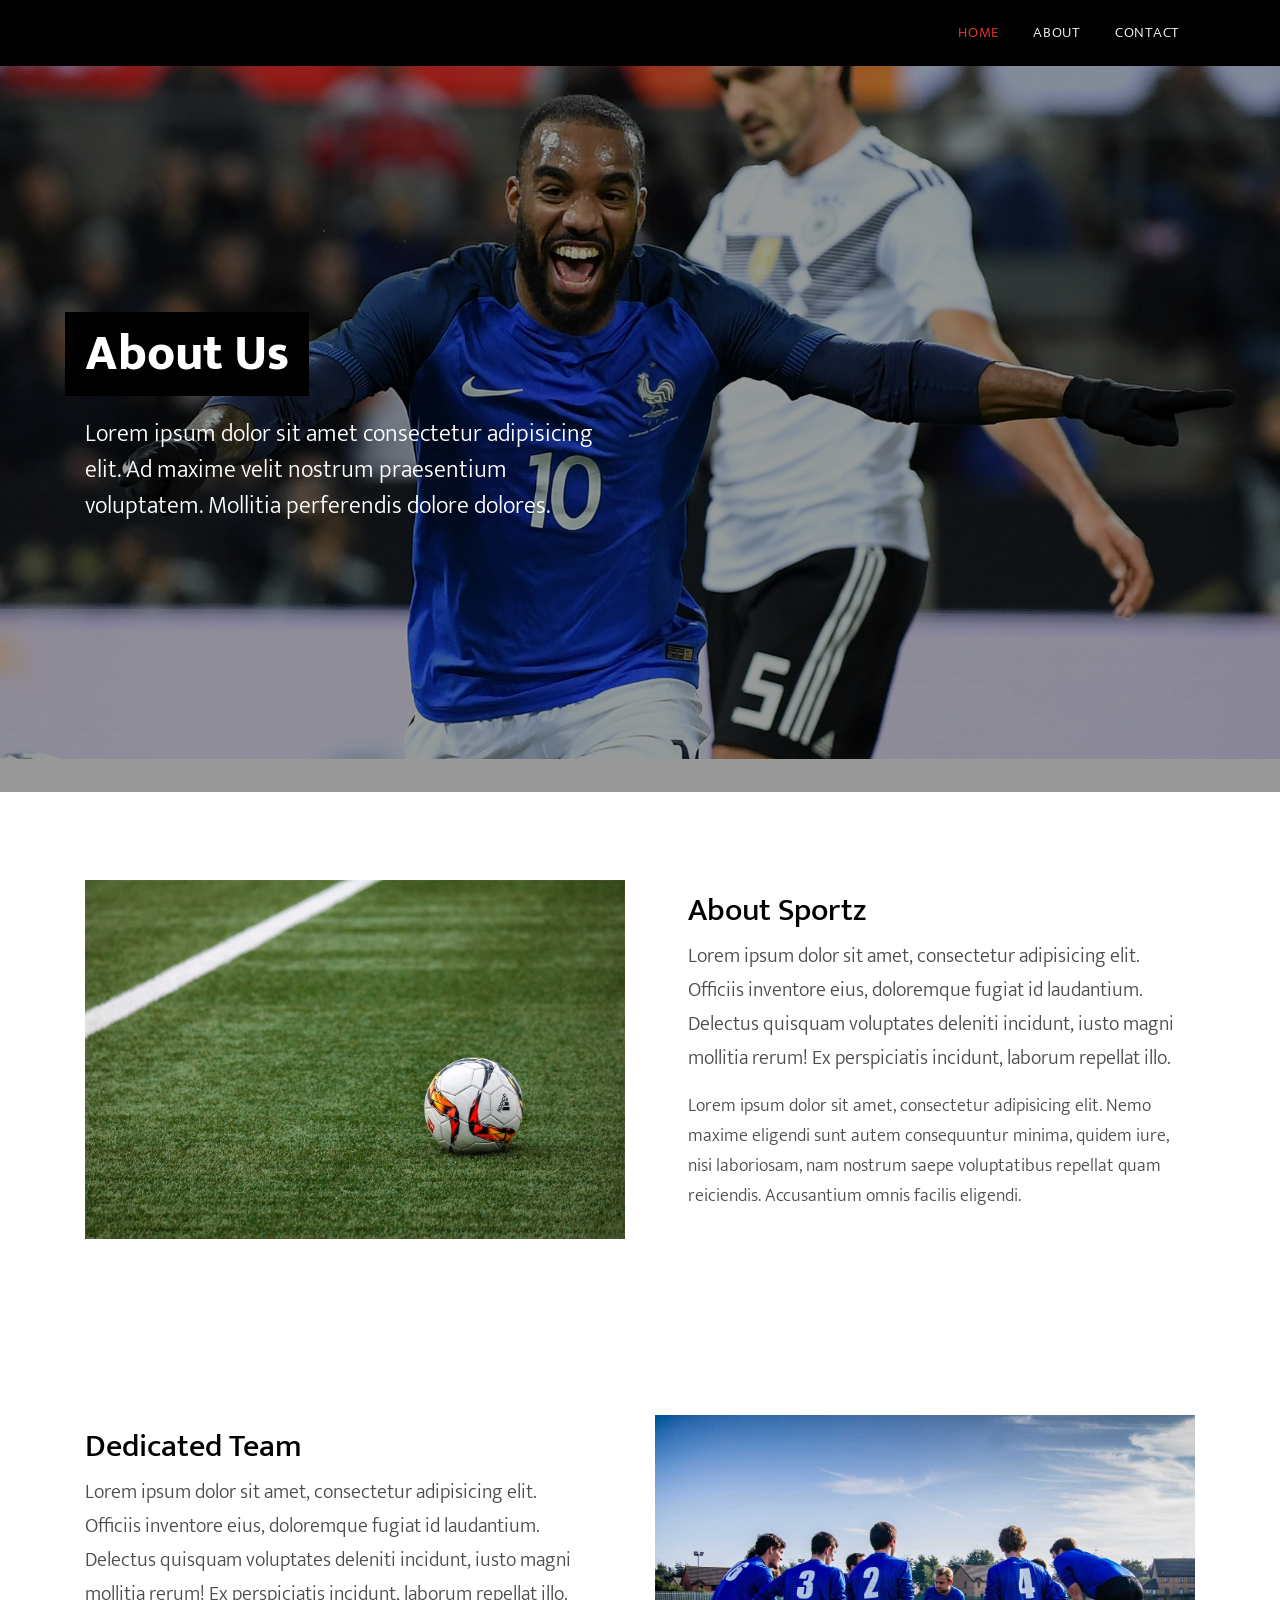
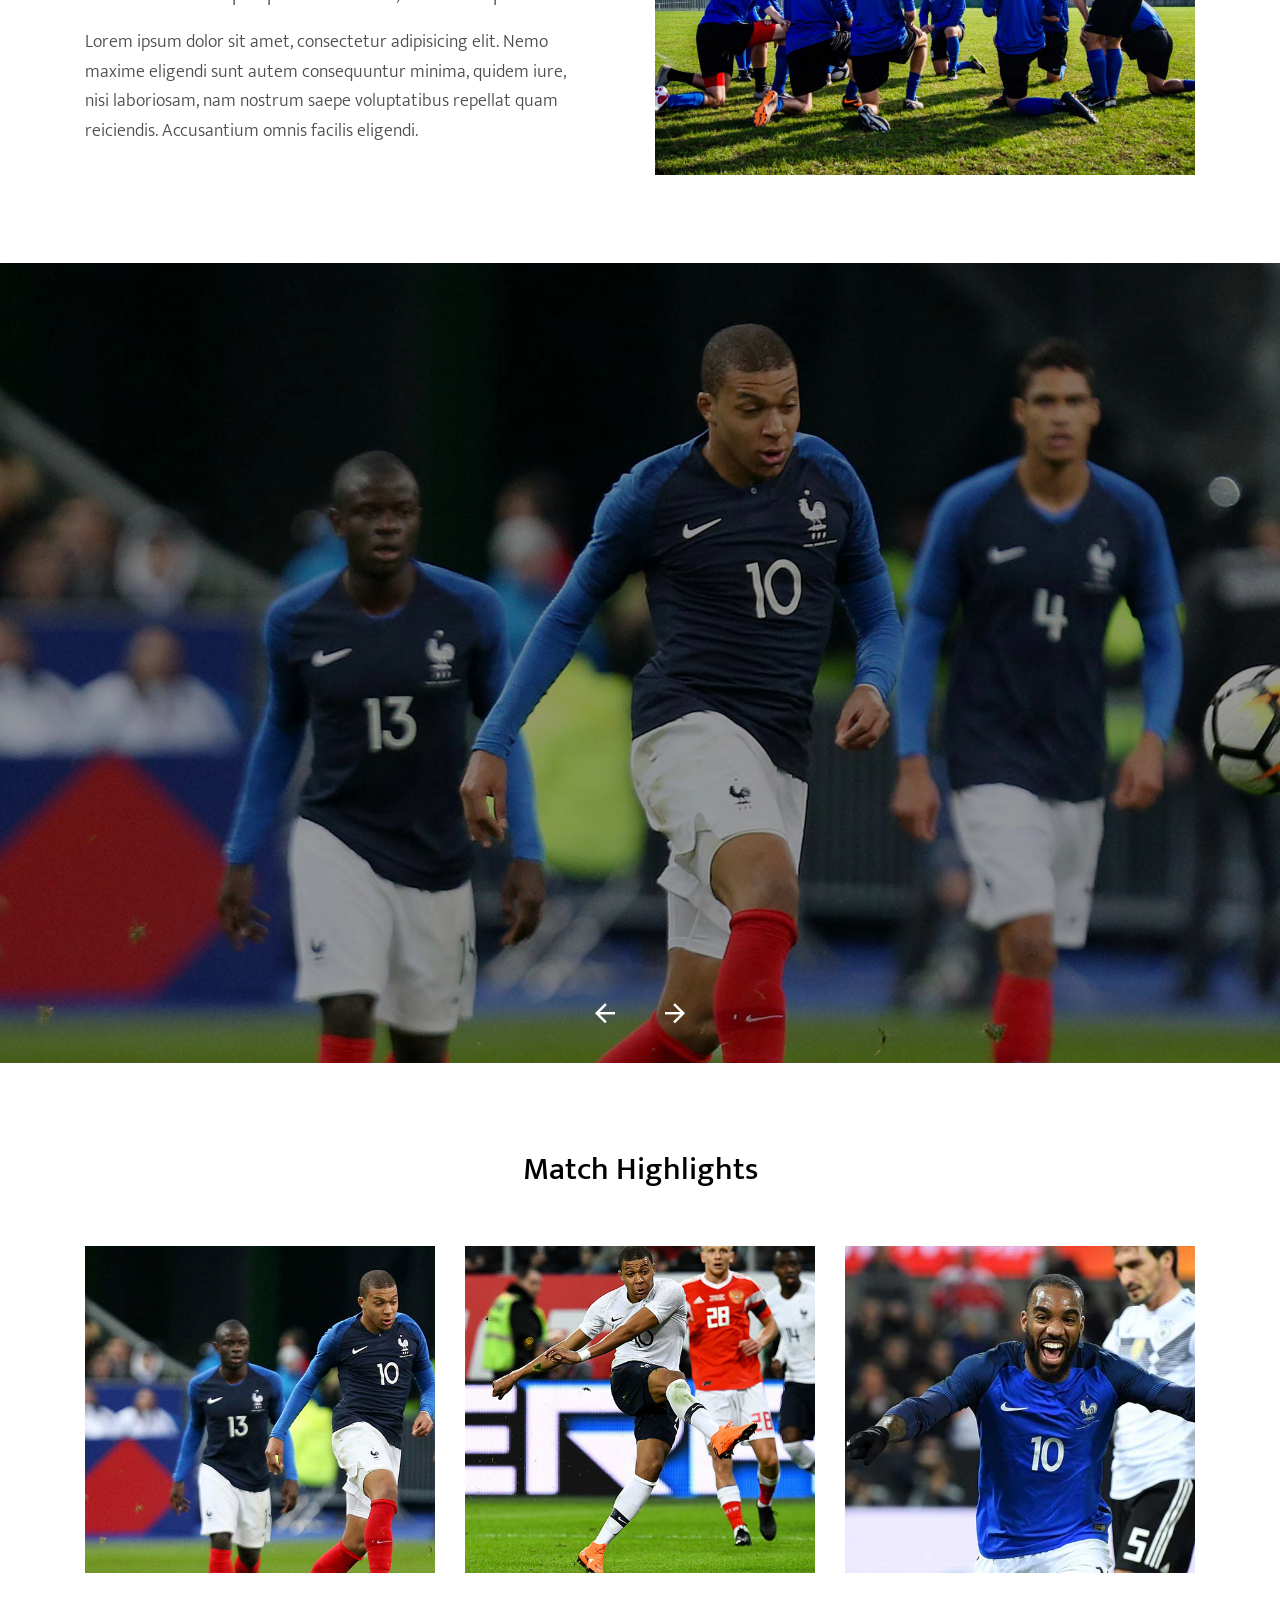
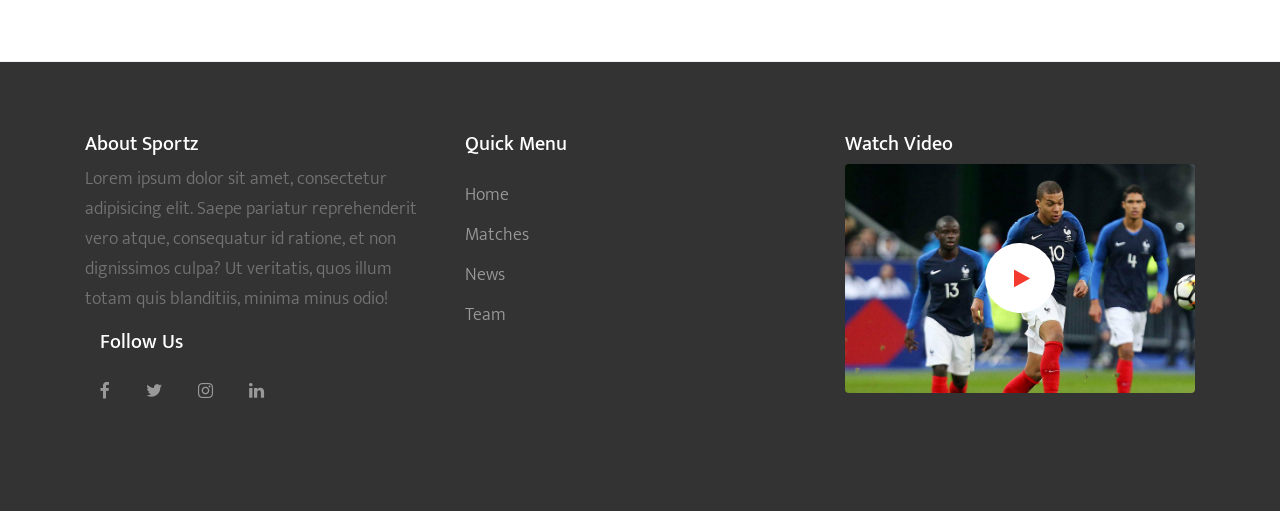
==== commit 7bbce1f4: "first commit" ====
--- a/about.html
+++ b/about.html
@@ -148,17 +148,24 @@
         </div>
       </div>
     </div>
-
     <footer class="site-footer border-top">
       <div class="container">
         <div class="row">
           <div class="col-lg-4">
-            <div class="mb-5">
-              <h3 class="footer-heading mb-4">About Sportz</h3>
+            <div class="">
+              <h3 class="footer-heading ">About Sportz</h3>
               <p>Lorem ipsum dolor sit amet, consectetur adipisicing elit. Saepe pariatur reprehenderit vero atque, consequatur id ratione, et non dignissimos culpa? Ut veritatis, quos illum totam quis blanditiis, minima minus odio!</p>
             </div>
-
-            <div class="mb-5">
+            <div class="col-md-12">
+              <h3 class="footer-heading mb-4">Follow Us</h3>
+              <div>
+                <a href="#" class="pl-0 pr-3"><span class="icon-facebook"></span></a>
+                <a href="#" class="pl-3 pr-3"><span class="icon-twitter"></span></a>
+                <a href="#" class="pl-3 pr-3"><span class="icon-instagram"></span></a>
+                <a href="#" class="pl-3 pr-3"><span class="icon-linkedin"></span></a>
+              </div>
+            </div>
+            <!-- <div class="mb-5">
               <h3 class="footer-heading mb-4">Recent Blog</h3>
               <div class="block-25">
                 <ul class="list-unstyled">
@@ -194,11 +201,10 @@
                   </li>
                 </ul>
               </div>
-            </div>
-            
-          </div>
-          <div class="col-lg-4 mb-5 mb-lg-0">
-            <div class="row mb-5">
+            </div> -->
+          </div>
+          <div class="col-lg-4 mb-lg-0">
+            <div class="row">
               <div class="col-md-12">
                 <h3 class="footer-heading mb-4">Quick Menu</h3>
               </div>
@@ -210,72 +216,27 @@
                   <li><a href="#">Team</a></li>
                 </ul>
               </div>
-              <div class="col-md-6 col-lg-6">
-                <ul class="list-unstyled">
-                  <li><a href="#">About Us</a></li>
-                  <li><a href="#">Privacy Policy</a></li>
-                  <li><a href="#">Contact Us</a></li>
-                  <li><a href="#">Membership</a></li>
-                </ul>
-              </div>
-            </div>
-
-            <div class="row">
-              <div class="col-md-12">
-                <h3 class="footer-heading mb-4">Follow Us</h3>
-
-                <div>
-                  <a href="#" class="pl-0 pr-3"><span class="icon-facebook"></span></a>
-                  <a href="#" class="pl-3 pr-3"><span class="icon-twitter"></span></a>
-                  <a href="#" class="pl-3 pr-3"><span class="icon-instagram"></span></a>
-                  <a href="#" class="pl-3 pr-3"><span class="icon-linkedin"></span></a>
-                </div>
-              </div>
-            </div>
-
-          </div>
-
-          <div class="col-lg-4 mb-5 mb-lg-0">
+            </div>
+          </div>
+          <div class="col-lg-4 mb-lg-0">
             <div class="mb-5">
-              <h3 class="footer-heading mb-4">Watch Video</h3>
-
+              <h3 class="footer-heading">Watch Video</h3>
               <div class="block-16">
                 <figure>
                   <img src="images/img_1.jpg" alt="Image placeholder" class="img-fluid rounded">
                   <a href="https://vimeo.com/channels/staffpicks/93951774" class="play-button popup-vimeo"><span class="icon-play"></span></a>
                 </figure>
               </div>
-
-            </div>
-
-            <div class="mb-5">
-              <h3 class="footer-heading mb-2">Subscribe Newsletter</h3>
-              <p>Lorem ipsum dolor sit amet consectetur adipisicing elit minima minus odio.</p>
-
-              <form action="#" method="post">
-                <div class="input-group mb-3">
-                  <input type="text" class="form-control border-secondary text-white bg-transparent" placeholder="Enter Email" aria-label="Enter Email" aria-describedby="button-addon2">
-                  <div class="input-group-append">
-                    <button class="btn btn-primary" type="button" id="button-addon2">Send</button>
-                  </div>
-                </div>
-              </form>
-
-            </div>
-
-          </div>
-          
-        </div>
-        <div class="row pt-5 mt-5 text-center">
+            </div>
+          </div>
+        </div>
+        <!-- <div class="row text-center">
           <div class="col-md-12">
             <p>
-            <!-- Link back to Colorlib can't be removed. Template is licensed under CC BY 3.0. -->
-            Copyright &copy;<script data-cfasync="false" src="/cdn-cgi/scripts/5c5dd728/cloudflare-static/email-decode.min.js"></script><script>document.write(new Date().getFullYear());</script> All rights reserved | This template is made with <i class="icon-heart-o" aria-hidden="true"></i> by <a href="https://colorlib.com" target="_blank" >Colorlib</a>
-            <!-- Link back to Colorlib can't be removed. Template is licensed under CC BY 3.0. -->
+            Copyright &copy;<script data-cfasync="false" src="/cdn-cgi/scripts/5c5dd728/cloudflare-static/email-decode.min.js"></script><script>document.write(new Date().getFullYear());</script>By name</a>
             </p>
           </div>
-          
-        </div>
+        </div> -->
       </div>
     </footer>
   </div>
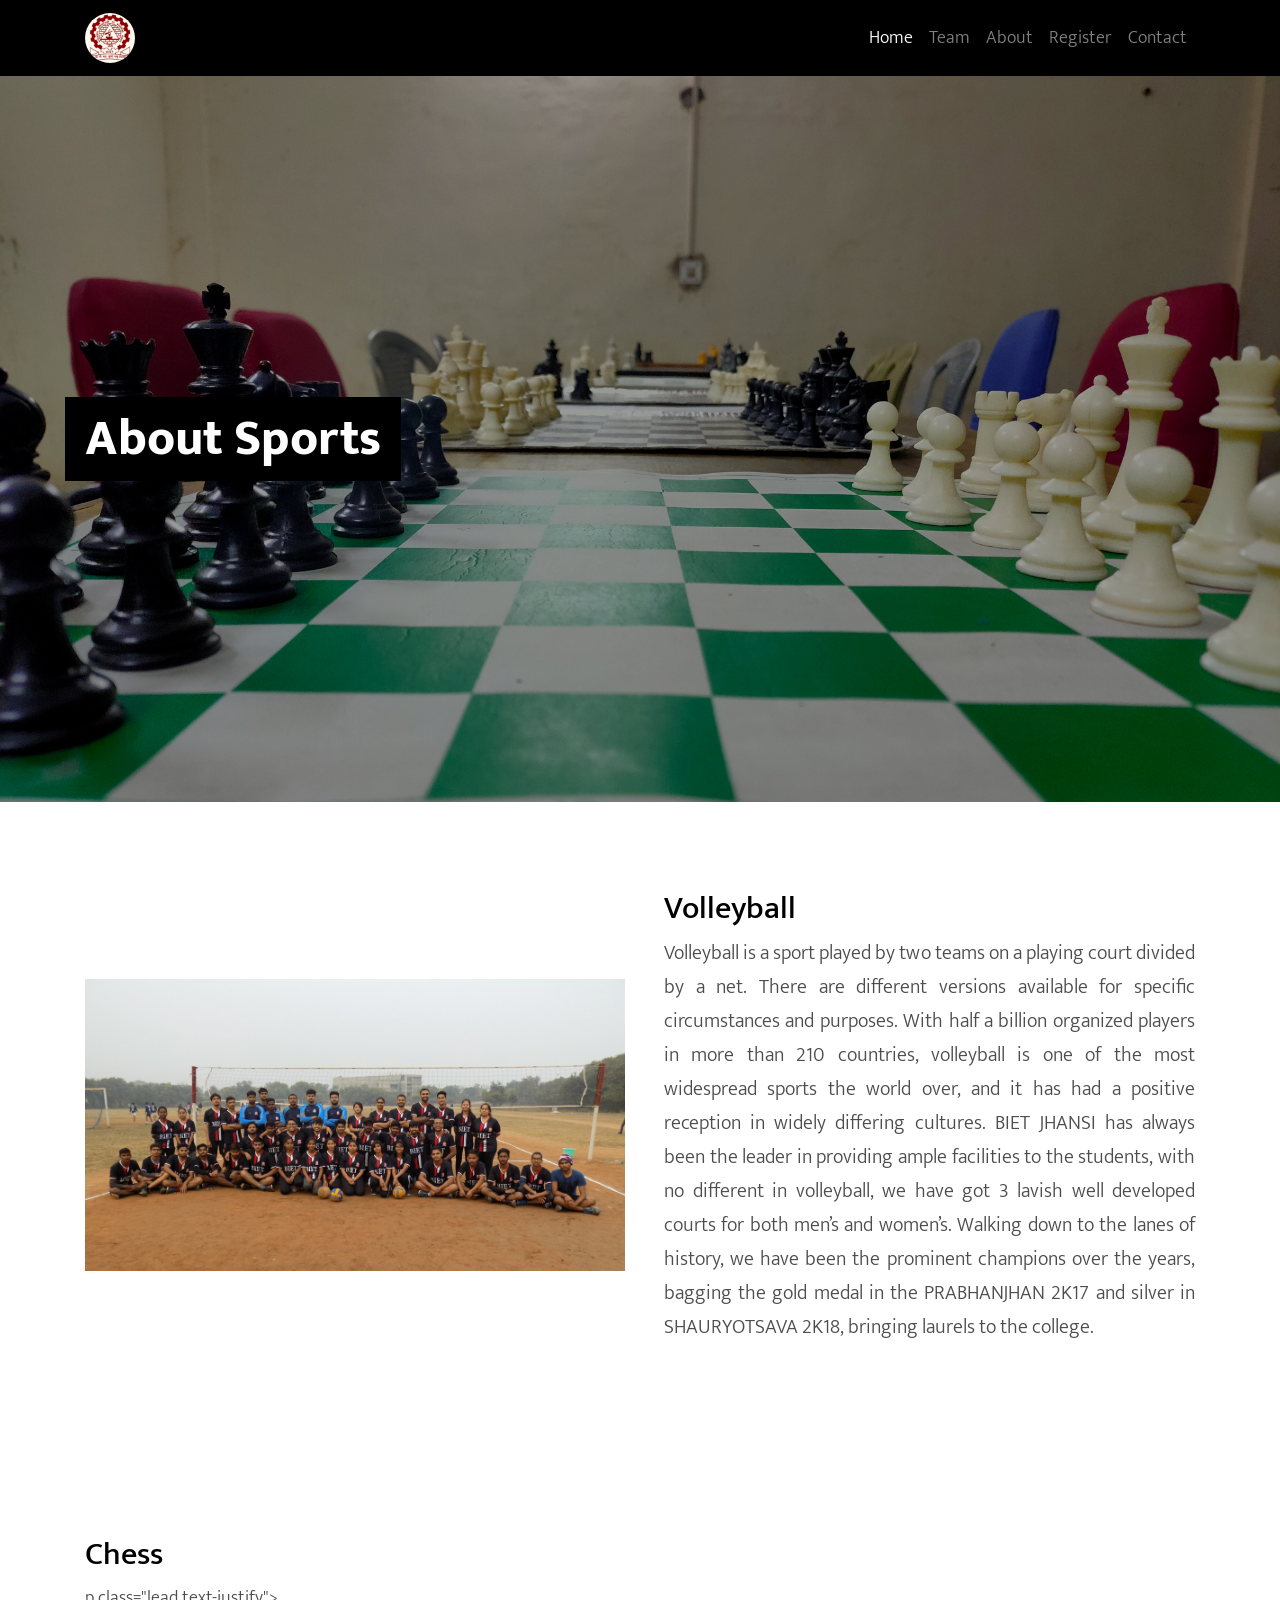
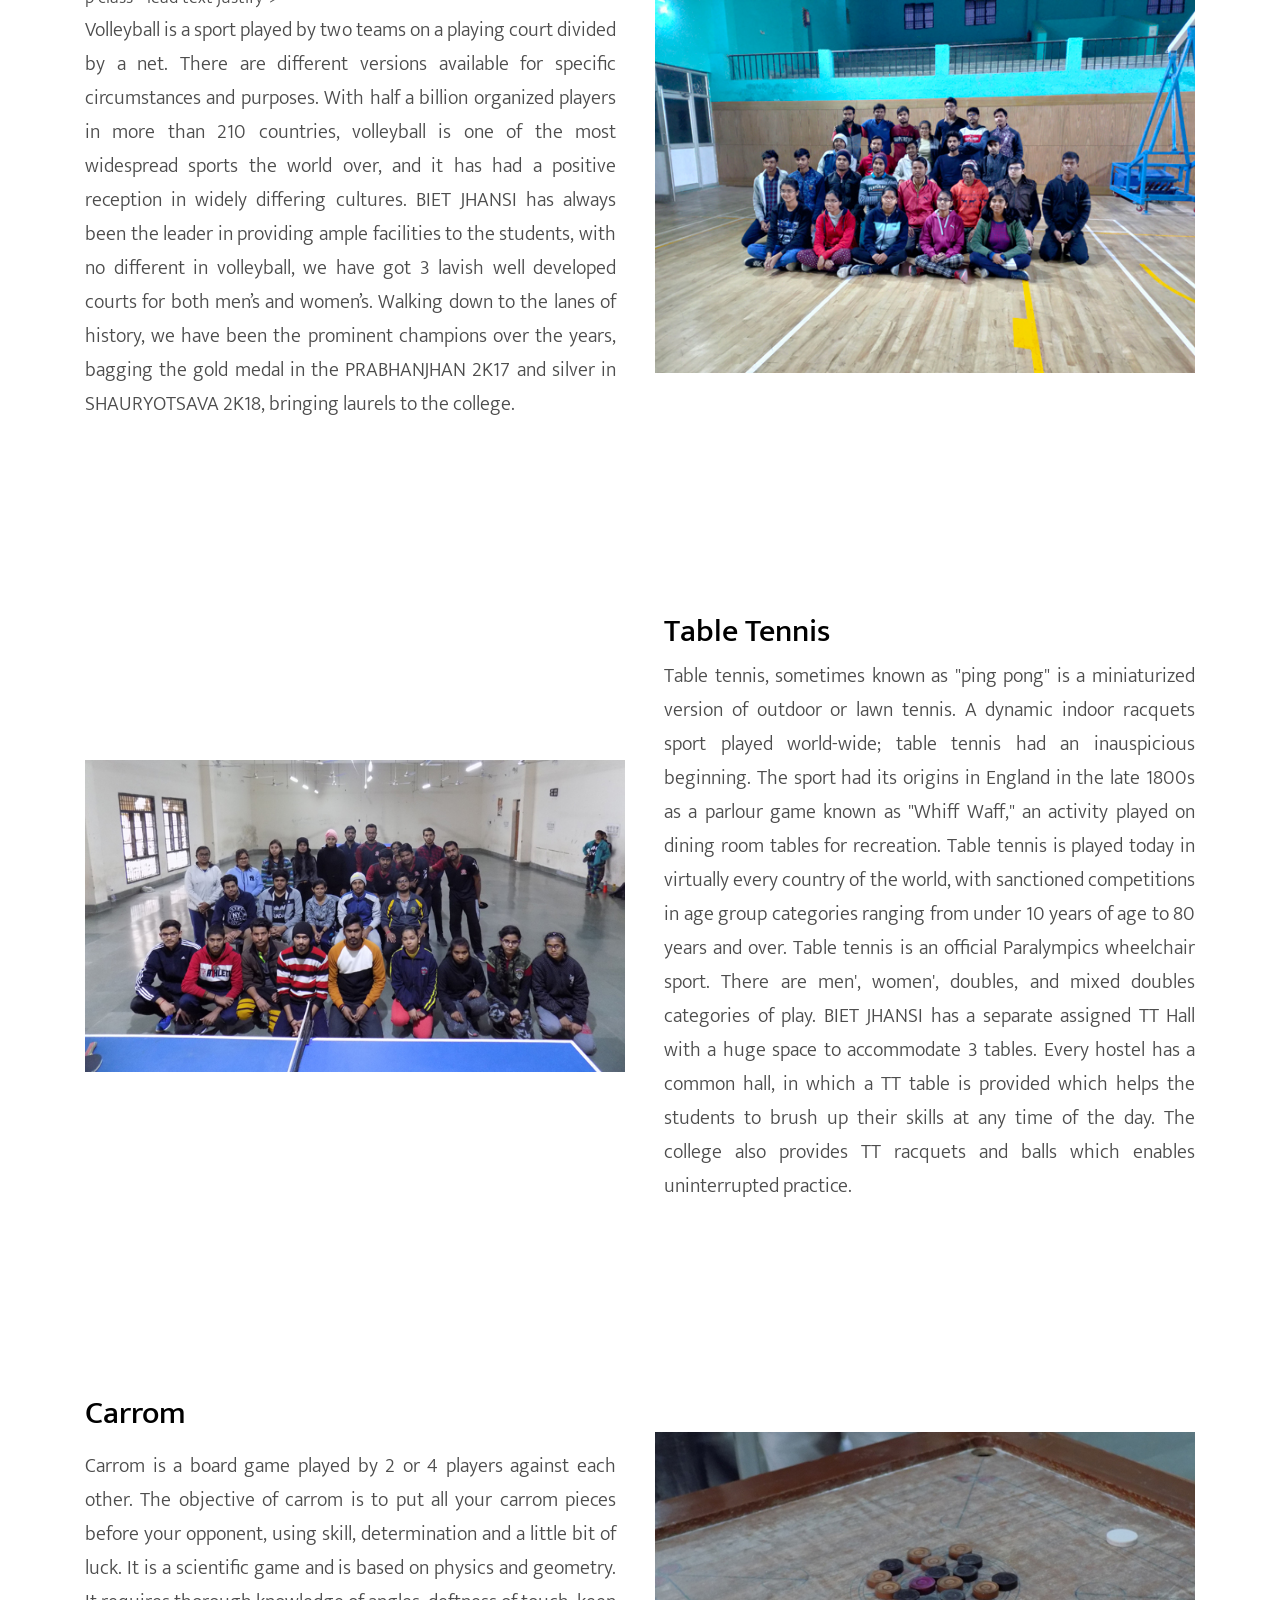
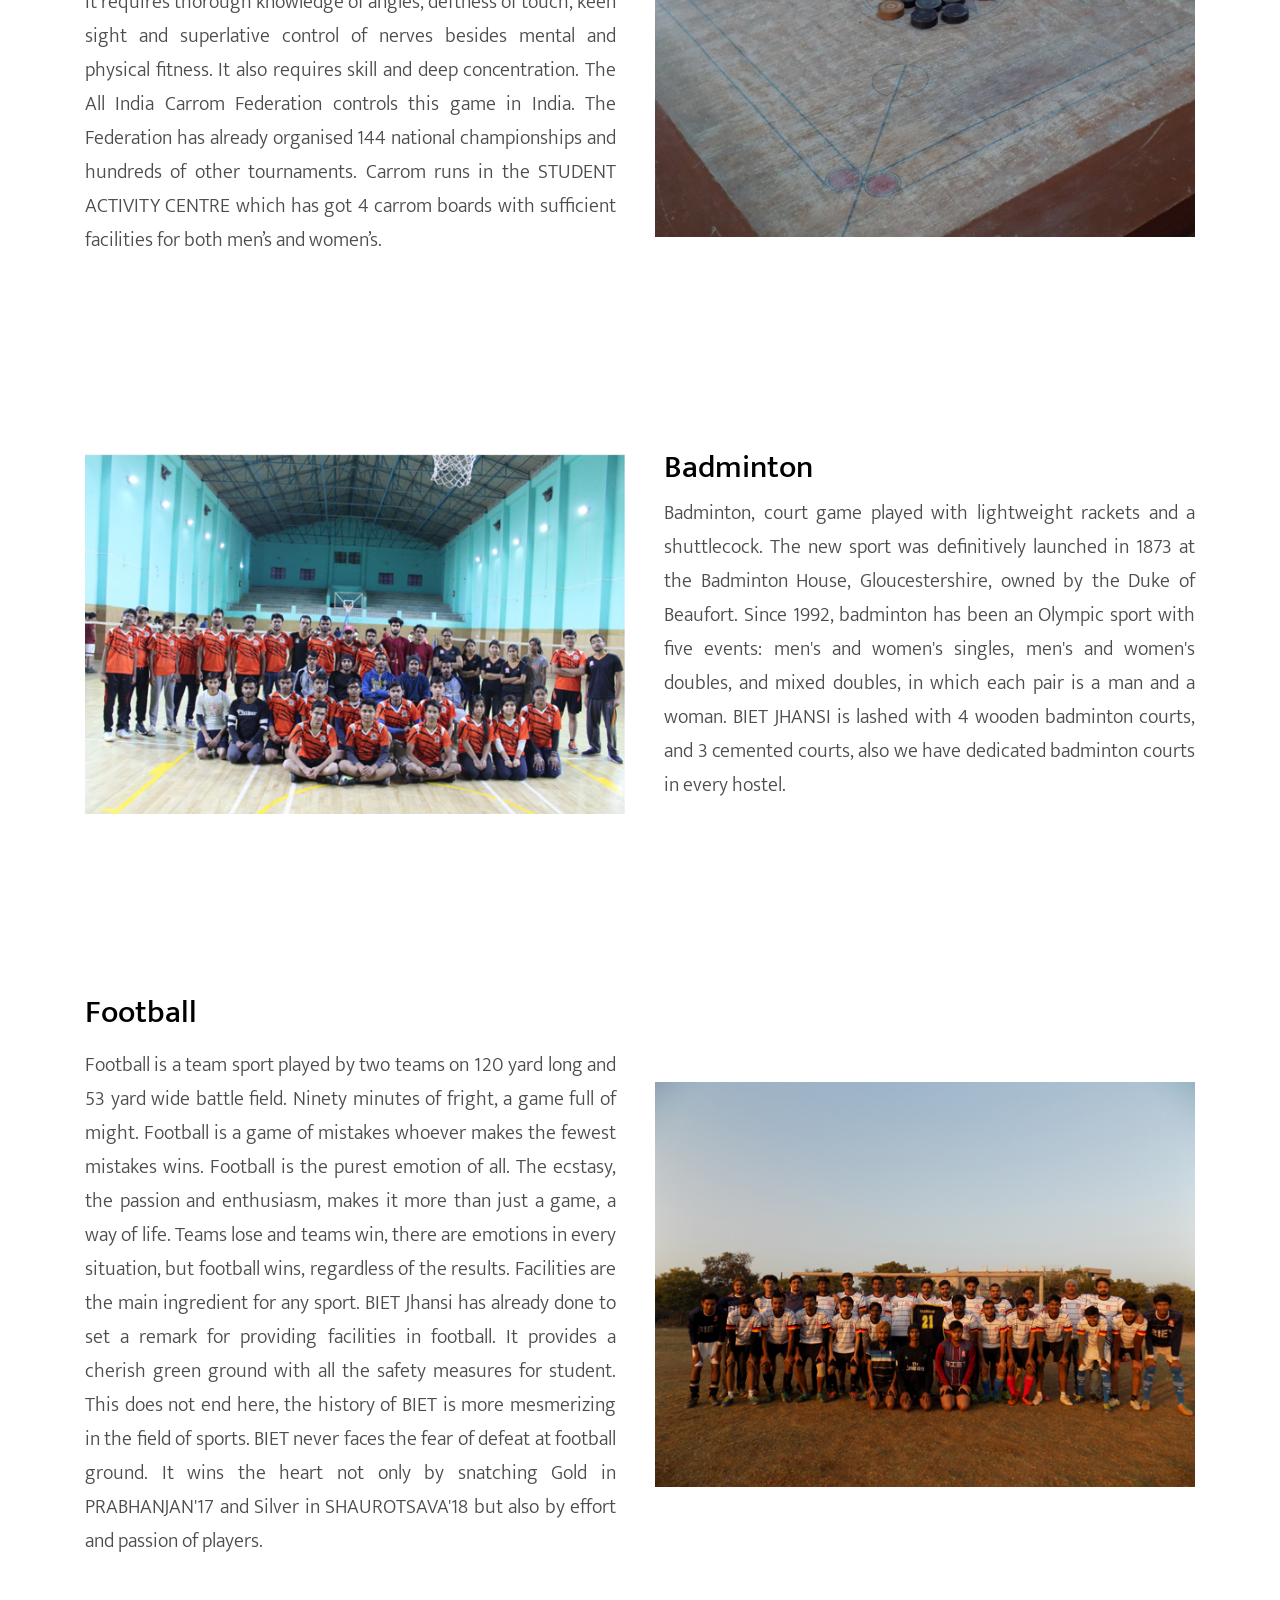
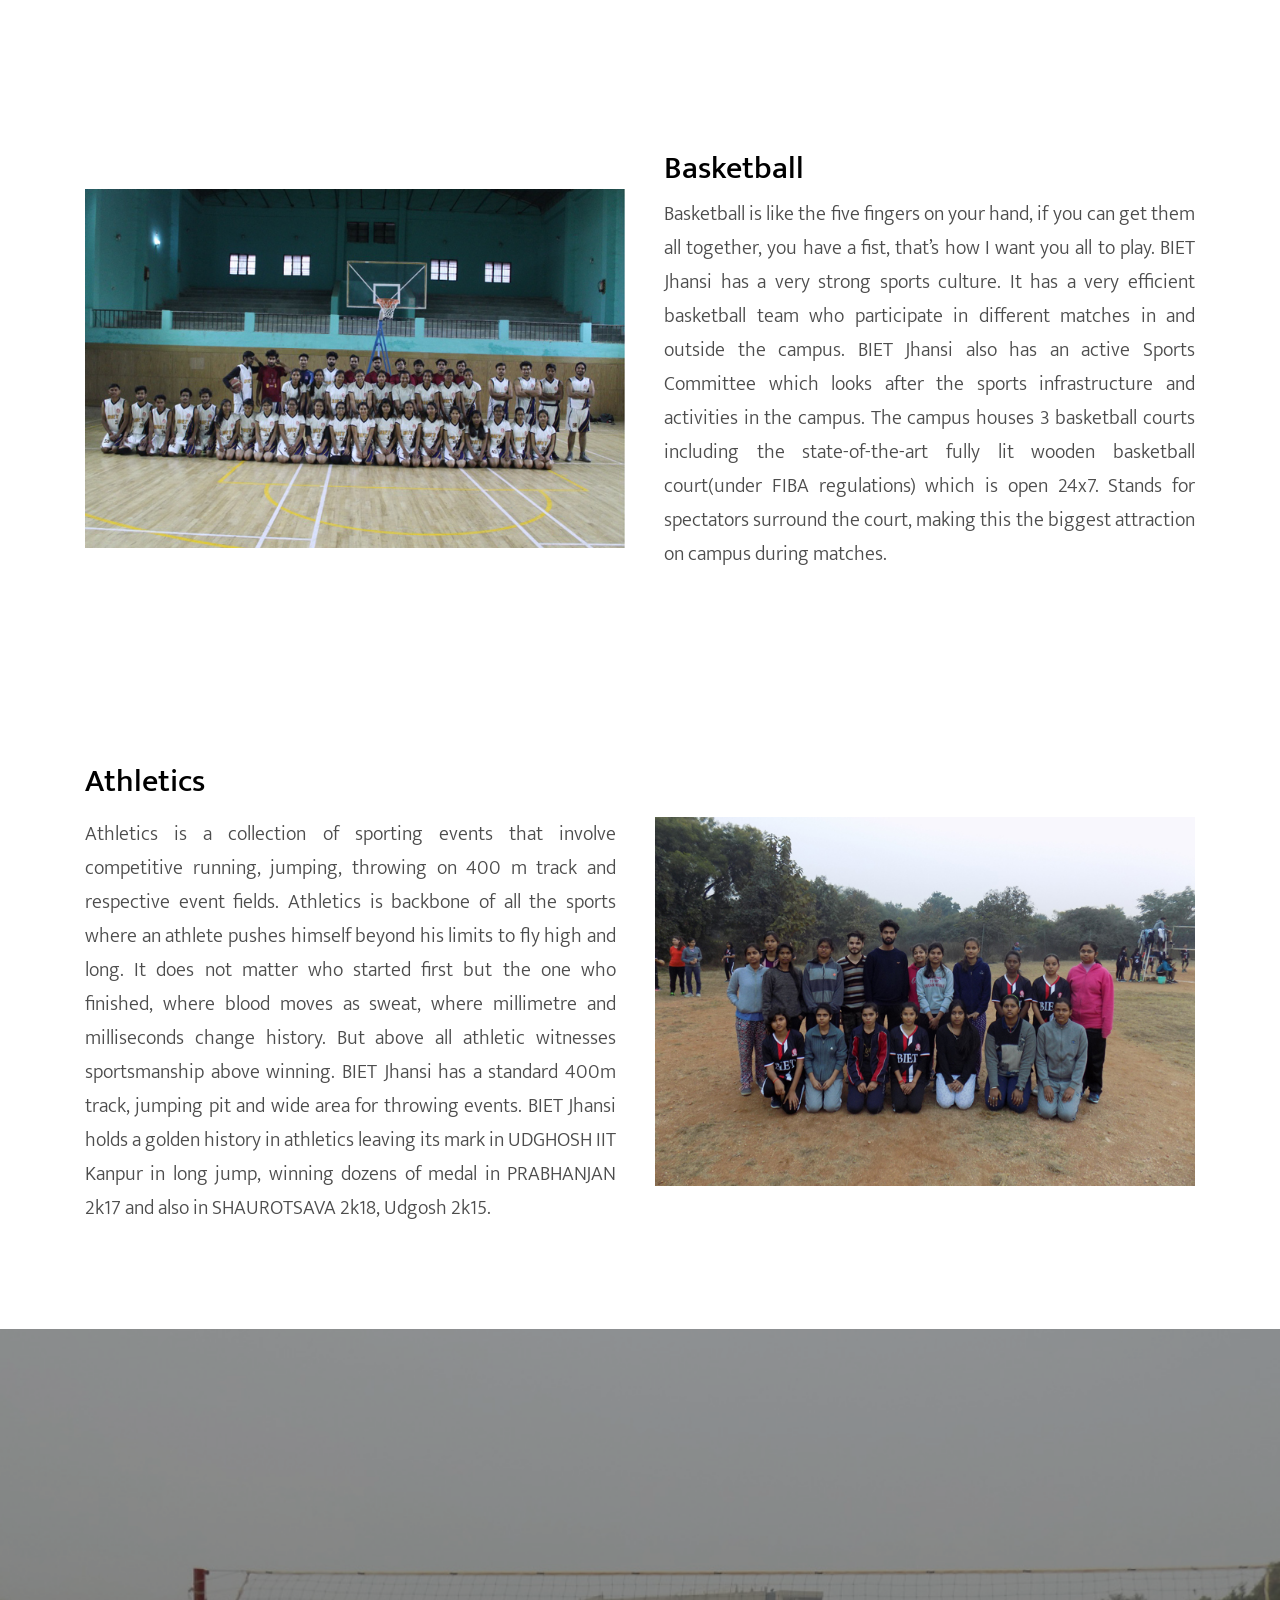
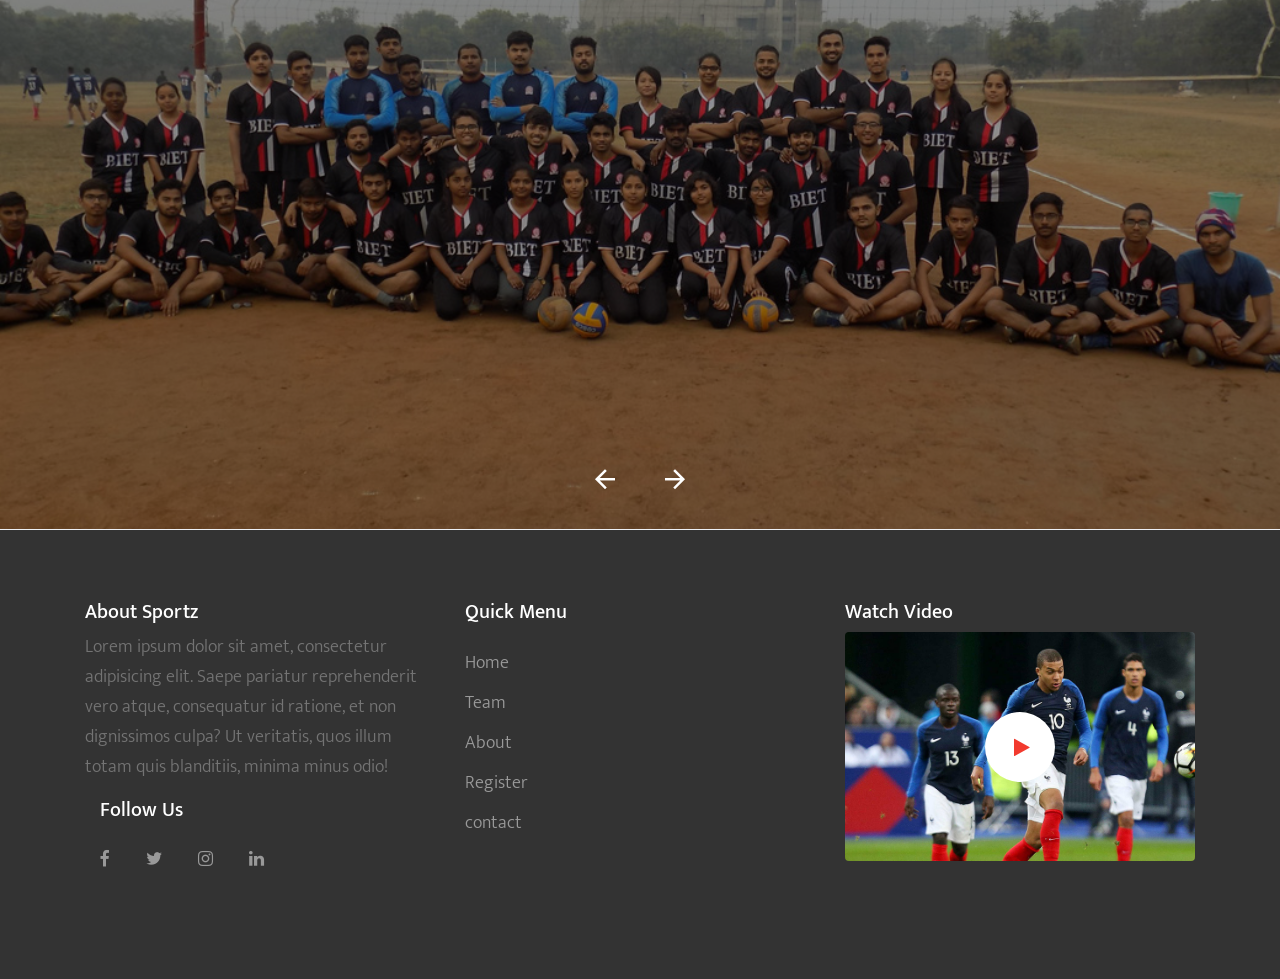
==== commit 3dcbc00c: "done" ====
--- a/about.html
+++ b/about.html
@@ -1,7 +1,7 @@
 <!DOCTYPE html>
 <html lang="en">
   <head>
-    <title>Pravanjan</title>
+    <title>Prabhanjan</title>
     <meta charset="utf-8">
     <meta name="viewport" content="width=device-width, initial-scale=1, shrink-to-fit=no">
 
@@ -27,7 +27,7 @@
     <div class="site-mobile-menu">
       <div class="site-mobile-menu-header">
         <div class="site-mobile-menu-logo">
-          <a href="#"><img src="images/logo.png" alt="Image"></a>
+          <a href="#"><img src="images/logo.jpg" alt="Image"></a>
         </div>
         <div class="site-mobile-menu-close mt-3">
           <span class="icon-close2 js-menu-toggle"></span>
@@ -36,38 +36,43 @@
       <div class="site-mobile-menu-body"></div>
     </div>
 
-    
-
     <header class="site-navbar absolute transparent" role="banner">
-      <!-- <div class="py-3">
-      </div> -->
-      <nav class="site-navigation position-relative text-right bg-black text-md-right" role="navigation">
-        <div class="container position-relative">
-          <!-- <div class="site-logo">
-            <a href="index.html"><img src="images/logo.png" alt=""></a>
-          </div> -->
-
-          <div class="d-inline-block d-md-none ml-md-0 mr-auto py-3"><a href="#" class="site-menu-toggle js-menu-toggle text-white"><span class="icon-menu h3"></span></a></div>
-
-          <ul class="site-menu js-clone-nav d-none d-md-block">
-            <li class="active">
-              <a href="index.html">Home</a>
-            </li>
-            <!-- <li><a href="matches.html">Matches</a></li> -->
-            <!-- <li><a href="team.html">Team</a></li> -->
-            <li><a href="about.html">About</a></li>
-            <li><a href="contact.html">Contact</a></li>
-          </ul>
+      <nav class="navbar navbar-expand-lg navbar-dark bg-black static-top">
+        <div class="container">
+          <a class="navbar-brand" href="#"><img src="images/logo.jpg" alt="" class="rounded-circle" height="50px" width="50px"></a>
+          <button class="navbar-toggler" type="button" data-toggle="collapse" data-target="#navbarResponsive" aria-controls="navbarResponsive" aria-expanded="false" aria-label="Toggle navigation">
+                <span class="navbar-toggler-icon"></span>
+              </button>
+          <div class="collapse navbar-collapse" id="navbarResponsive">
+            <ul class="navbar-nav ml-auto">
+              <li class="nav-item active">
+                <a class="nav-link" href="index.html">Home
+                      <span class="sr-only">(current)</span>
+                    </a>
+              </li>
+              <li class="nav-item">
+                <a class="nav-link" href="team.html">Team</a>
+              </li>
+              <li class="nav-item">
+                <a class="nav-link" href="about.html">About</a>
+              </li>
+              <li class="nav-item">
+                <a class="nav-link" href="register.html">Register</a>
+              </li>
+              <li class="nav-item">
+                <a class="nav-link" href="contact.html">Contact</a>
+              </li>
+            </ul>
+          </div>
         </div>
       </nav>
     </header>
-  
+
     <div class="site-blocks-cover overlay" style="background-image: url(images/hero_bg_3.jpg);" data-aos="fade" data-stellar-background-ratio="0.5">
       <div class="container">
         <div class="row align-items-center justify-content-start">
           <div class="col-md-6 text-center text-md-left" data-aos="fade-up" data-aos-delay="400">
-            <h1 class="bg-text-line">About Us</h1>
-            <p class="mt-4">Lorem ipsum dolor sit amet consectetur adipisicing elit. Ad maxime velit nostrum praesentium voluptatem. Mollitia perferendis dolore dolores.</p>
+            <h1 class="bg-text-line">About Sports</h1>
           </div>
         </div>
       </div>
@@ -77,12 +82,12 @@
       <div class="container">
         <div class="row align-items-center">
           <div class="col-md-6">
-            <img src="images/about_1.jpg" alt="Image" class="img-fluid">
-          </div>
-          <div class="col-md-6 pl-md-5">
-            <h2 class="text-black">About Sportz</h2>
-            <p class="lead">Lorem ipsum dolor sit amet, consectetur adipisicing elit. Officiis inventore eius, doloremque fugiat id laudantium. Delectus quisquam voluptates deleniti incidunt, iusto magni mollitia rerum! Ex perspiciatis incidunt, laborum repellat illo.</p>
-            <p>Lorem ipsum dolor sit amet, consectetur adipisicing elit. Nemo maxime eligendi sunt autem consequuntur minima, quidem iure, nisi laboriosam, nam nostrum saepe voluptatibus repellat quam reiciendis. Accusantium omnis facilis eligendi.</p>
+            <img src="images/aboutsports/About_Volleyball.jpg" alt="Image" class="img-fluid">
+          </div>
+          <div class="col-md-6 pl-md-4">
+            <h2 class="text-black">Volleyball</h2>
+            <p class="lead text-justify">Volleyball is a sport played by two teams on a playing court divided by a net. There are different versions available for specific circumstances and purposes. With half a billion organized players in more than 210 countries, volleyball is one of the most widespread sports the world over, and it has had a positive reception in widely differing cultures. 
+              BIET JHANSI has always been the leader in providing ample facilities to the students, with no different in volleyball, we have got 3 lavish well developed courts for both men’s and women’s. Walking down to the lanes of history, we have been the prominent champions over the years, bagging the gold medal in the PRABHANJHAN 2K17 and silver in SHAURYOTSAVA 2K18, bringing laurels to the college.</p>
           </div>
         </div>
       </div>
@@ -92,62 +97,128 @@
       <div class="container">
         <div class="row align-items-center">
           <div class="col-md-6 order-2">
-            <img src="images/about_2.jpg" alt="Image" class="img-fluid">
-          </div>
-          <div class="col-md-6 pr-md-5">
-            <h2 class="text-black">Dedicated Team</h2>
-            <p class="lead">Lorem ipsum dolor sit amet, consectetur adipisicing elit. Officiis inventore eius, doloremque fugiat id laudantium. Delectus quisquam voluptates deleniti incidunt, iusto magni mollitia rerum! Ex perspiciatis incidunt, laborum repellat illo.</p>
-            <p>Lorem ipsum dolor sit amet, consectetur adipisicing elit. Nemo maxime eligendi sunt autem consequuntur minima, quidem iure, nisi laboriosam, nam nostrum saepe voluptatibus repellat quam reiciendis. Accusantium omnis facilis eligendi.</p>
+            <img src="images/aboutsports/About_Chess.jpg" alt="Image" class="img-fluid">
+          </div>
+          <div class="col-md-6 pr-md-4">
+            <h2 class="text-black">Chess</h2>
+            p class="lead text-justify">
+              <p class="lead text-justify">Volleyball is a sport played by two teams on a playing court divided by a net. There are different versions available for specific circumstances and purposes. With half a billion organized players in more than 210 countries, volleyball is one of the most widespread sports the world over, and it has had a positive reception in widely differing cultures. 
+                BIET JHANSI has always been the leader in providing ample facilities to the students, with no different in volleyball, we have got 3 lavish well developed courts for both men’s and women’s. Walking down to the lanes of history, we have been the prominent champions over the years, bagging the gold medal in the PRABHANJHAN 2K17 and silver in SHAURYOTSAVA 2K18, bringing laurels to the college.</p>
+          </div>
+        </div>
+      </div>
+    </div>
+
+    <div class="site-section" data-aos="fade-up">
+      <div class="container">
+        <div class="row align-items-center">
+          <div class="col-md-6">
+            <img src="images/aboutsports/About_TT.jpg" alt="Image" class="img-fluid">
+          </div>
+          <div class="col-md-6 pl-md-4">
+            <h2 class="text-black">Table Tennis</h2>
+            <p class="lead text-justify">Table tennis, sometimes known as "ping pong" is a miniaturized version of outdoor or lawn tennis. A dynamic indoor racquets sport played world-wide; table tennis had an inauspicious beginning. The sport had its origins in England in the late 1800s as a parlour game known as "Whiff Waff," an activity played on dining room tables for recreation.
+              Table tennis is played today in virtually every country of the world, with sanctioned competitions in age group categories ranging from under 10 years of age to 80 years and over. Table tennis is an official Paralympics wheelchair sport. There are men', women', doubles, and mixed doubles categories of play.
+              BIET JHANSI has a separate assigned TT Hall with a huge space to accommodate 3 tables. Every hostel has a common hall, in which a TT table is provided which helps the students to brush up their skills at any time of the day. The college also provides TT racquets and balls which enables uninterrupted practice.
+              </p>
+          </div>
+        </div>
+      </div>
+    </div>
+    <div class="site-section" data-aos="fade-up">
+      <div class="container">
+        <div class="row align-items-center">
+          <div class="col-md-6 order-2">
+            <img src="images/aboutsports/About_Carrom.jpg" alt="Image" class="img-fluid">
+          </div>
+          <div class="col-md-6 pr-md-4">
+            <h2 class="text-black">Carrom</h2>
+            <p class="lead text-justify">
+              <p class="lead text-justify">Carrom is a board game played by 2 or 4 players against each other.
+                The objective of carrom is to put all your carrom pieces before your opponent, using skill, determination and a little bit of luck.
+                It is a scientific game and is based on physics and geometry. It requires thorough knowledge of angles, deftness of touch, keen sight and superlative control of nerves besides mental and physical fitness. It also requires skill and deep concentration.
+                The All India Carrom Federation controls this game in India. The Federation has already organised 144 national championships and hundreds of other tournaments.
+                Carrom runs in the STUDENT ACTIVITY CENTRE which has got 4 carrom boards with sufficient facilities for both men’s and women’s.
+                </p>
+          </div>
+        </div>
+      </div>
+    </div>
+    <div class="site-section" data-aos="fade-up">
+      <div class="container">
+        <div class="row align-items-center">
+          <div class="col-md-6">
+            <img src="images/aboutsports/About_Badminton.jpg" alt="Image" class="img-fluid">
+          </div>
+          <div class="col-md-6 pl-md-4">
+            <h2 class="text-black">Badminton</h2>
+            <p class="lead text-justify">Badminton, court game played with lightweight rackets and a shuttlecock. The new sport was definitively launched in 1873 at the Badminton House, Gloucestershire, owned by the Duke of Beaufort. Since 1992, badminton has been an Olympic sport with five events: men's and women's singles, men's and women's doubles, and mixed doubles, in which each pair is a man and a woman.
+              BIET JHANSI is lashed with 4 wooden badminton courts, and 3 cemented courts, also we have dedicated badminton courts in every hostel.</p>
+          </div>
+        </div>
+      </div>
+    </div>
+    <div class="site-section" data-aos="fade-up">
+      <div class="container">
+        <div class="row align-items-center">
+          <div class="col-md-6 order-2">
+            <img src="images/aboutsports/About_Football.jpg" alt="Image" class="img-fluid">
+          </div>
+          <div class="col-md-6 pr-md-4">
+            <h2 class="text-black">Football</h2>
+            <p class="lead text-justify">
+              <p class="lead text-justify">Football is a team sport played by two teams on 120 yard long and 53 yard wide battle field. Ninety minutes of fright, a game full of might. Football is a game of mistakes whoever makes the fewest mistakes wins. Football is the purest emotion of all. The ecstasy, the passion and enthusiasm, makes it more than just a game, a way of life. Teams lose and teams win, there are emotions in every situation, but football wins, regardless of the results.
+                Facilities are the main ingredient for any sport. BIET Jhansi has already done to set a remark for providing facilities in football. It provides a cherish green ground with all the safety measures for student. This does not end here, the history of BIET is more mesmerizing in the field of sports. BIET never faces the fear of defeat at football ground. It wins the heart not only by snatching Gold in PRABHANJAN'17 and Silver in SHAUROTSAVA'18 but also by effort and passion of players.
+                </p>
+          </div>
+        </div>
+      </div>
+    </div>
+    <div class="site-section" data-aos="fade-up">
+      <div class="container">
+        <div class="row align-items-center">
+          <div class="col-md-6">
+            <img src="images/aboutsports/About_Basketball.jpg" alt="Image" class="img-fluid">
+          </div>
+          <div class="col-md-6 pl-md-4">
+            <h2 class="text-black">Basketball</h2>
+            <p class="lead text-justify">Basketball is like the five fingers on your hand, if you can get them all together, you have a fist, that’s how I want you all to play.
+              BIET Jhansi has a very strong sports culture. It has a very efficient basketball team who participate in different matches in and outside the campus. BIET Jhansi also has an active Sports Committee which looks after the sports infrastructure and activities in the campus.
+               The campus  houses 3 basketball courts including the state-of-the-art fully lit wooden basketball court(under FIBA regulations) which is open 24x7. Stands for spectators surround the court, making this the biggest attraction on campus during matches.
+              </p>
+          </div>
+        </div>
+      </div>
+    </div>
+    <div class="site-section" data-aos="fade-up">
+      <div class="container">
+        <div class="row align-items-center">
+          <div class="col-md-6 order-2">
+            <img src="images/aboutsports/About_Athletics.jpg" alt="Image" class="img-fluid">
+          </div>
+          <div class="col-md-6 pr-md-4">
+            <h2 class="text-black">Athletics</h2>
+            <p class="lead text-justify">
+              <p class="lead text-justify">Athletics is a collection of sporting events that involve competitive running, jumping, throwing on 400 m track and respective event fields. 
+                Athletics is backbone of all the sports where an athlete pushes himself beyond his limits to fly high and long. It does not matter who started first but the one who finished, where blood moves as sweat, where millimetre and milliseconds change history. But above all athletic witnesses sportsmanship above winning.
+                BIET Jhansi has a standard 400m track, jumping pit and wide area for throwing events. BIET Jhansi holds a golden history in athletics leaving its mark in UDGHOSH IIT Kanpur in long jump, winning dozens of medal in PRABHANJAN 2k17 and also in SHAUROTSAVA 2k18, Udgosh 2k15.
+                </p>
           </div>
         </div>
       </div>
     </div>
 
     <div class="slide-one-item owl-carousel">
-      <div class="bg-image center overlay" style="background-image: url('images/hero_bg_1.jpg'); "></div>
-      <div class="bg-image center overlay" style="background-image: url('images/hero_bg_2.jpg'); "></div>
-      <div class="bg-image center overlay" style="background-image: url('images/hero_bg_3.jpg'); "></div>
-      <div class="bg-image center overlay" style="background-image: url('images/hero_bg_4.jpg'); "></div>
-    </div>
-
-    <div class="site-section feature-blocks-1 no-margin-top">
-      <div class="container">
-        <div class="row mb-5">
-          <div class="col-md-12 text-center">
-            <h2 class="text-black">Match Highlights</h2>
-          </div>
-        </div>
-        <div class="row">
-          <div class="col-md-6 col-lg-4" data-aos="fade" data-aos-delay="100">
-            <div class="p-3 p-md-5 feature-block-1 mb-5 mb-lg-0 bg" style="background-image: url('images/img_1.jpg');">
-              <div class="text">
-                <h2 class="h5 text-white">Russia's World Cup Championship</h2>
-                <p>Lorem ipsum dolor sit amet consectetur adipisicing elit. Eos repellat autem illum nostrum sit distinctio!</p>
-                <p class="mb-0"><a href="#" class="btn btn-primary btn-sm px-4 py-2 rounded-0">Read More</a></p>
-              </div>
-            </div>
-          </div>
-          <div class="col-md-6 col-lg-4" data-aos="fade" data-aos-delay="200">
-            <div class="p-3 p-md-5 feature-block-1 mb-5 mb-lg-0 bg" style="background-image: url('images/img_2.jpg');">
-              <div class="text">
-                <h2 class="h5 text-white">Russia's World Cup Championship</h2>
-                <p>Lorem ipsum dolor sit amet consectetur adipisicing elit. Eos repellat autem illum nostrum sit distinctio!</p>
-                <p class="mb-0"><a href="#" class="btn btn-primary btn-sm px-4 py-2 rounded-0">Read More</a></p>
-              </div>
-            </div>
-          </div>
-          <div class="col-md-6 col-lg-4" data-aos="fade" data-aos-delay="300">
-            <div class="p-3 p-md-5 feature-block-1 mb-5 mb-lg-0 bg" style="background-image: url('images/img_3.jpg');">
-              <div class="text">
-                <h2 class="h5 text-white">Russia's World Cup Championship</h2>
-                <p>Lorem ipsum dolor sit amet consectetur adipisicing elit. Eos repellat autem illum nostrum sit distinctio!</p>
-                <p class="mb-0"><a href="#" class="btn btn-primary btn-sm px-4 py-2 rounded-0">Read More</a></p>
-              </div>
-            </div>
-          </div>
-        </div>
-      </div>
-    </div>
+      <div class="bg-image center overlay" style="background-image: url('images/aboutsports/About_Volleyball.jpg'); "></div>
+      <div class="bg-image center overlay" style="background-image: url('images/aboutsports/About_Chess.jpg'); "></div>
+      <div class="bg-image center overlay" style="background-image: url('images/aboutsports/About_TT.jpg'); "></div>
+      <div class="bg-image center overlay" style="background-image: url('images/aboutsports/About_Carromjpg'); "></div>
+      <div class="bg-image center overlay" style="background-image: url('images/aboutsports/About_Badminton.jpg'); "></div>
+      <div class="bg-image center overlay" style="background-image: url('images/aboutsports/About_Football.jpg'); "></div>
+      <div class="bg-image center overlay" style="background-image: url('images/aboutsports/About_Basketball.jpg'); "></div>
+      <div class="bg-image center overlay" style="background-image: url('images/aboutsports/About_Athletics.jpg'); "></div>
+    </div>
+        
     <footer class="site-footer border-top">
       <div class="container">
         <div class="row">
@@ -210,10 +281,11 @@
               </div>
               <div class="col-md-6 col-lg-6">
                 <ul class="list-unstyled">
-                  <li><a href="#">Home</a></li>
-                  <li><a href="#">Matches</a></li>
-                  <li><a href="#">News</a></li>
-                  <li><a href="#">Team</a></li>
+                  <li><a href="index.html">Home</a></li>
+                  <li><a href="team.html">Team</a></li>
+                  <li><a href="about.html">About</a></li>
+                  <li><a href="register.html">Register</a></li>
+                  <li><a href="contact.html">contact</a></li>
                 </ul>
               </div>
             </div>
--- a/css/style.css
+++ b/css/style.css
@@ -5,6 +5,14 @@
   font-weight: 300;
   font-size: 1.1rem;
 }
+.masthead {
+  height: 100vh;
+  min-height: 500px;
+  background-image: url('https://source.unsplash.com/BtbjCFUvBXs/1920x1080');
+  background-size: cover;
+  background-position: center;
+  background-repeat: no-repeat;
+}
 
 ::-moz-selection {
   background: #000;
@@ -271,7 +279,7 @@
   position: absolute;
   left: 0;
   top: 0;
-  margin-top: -20px;
+  /* margin-top: -20px; */
 }
 
 .site-navbar .site-navigation {
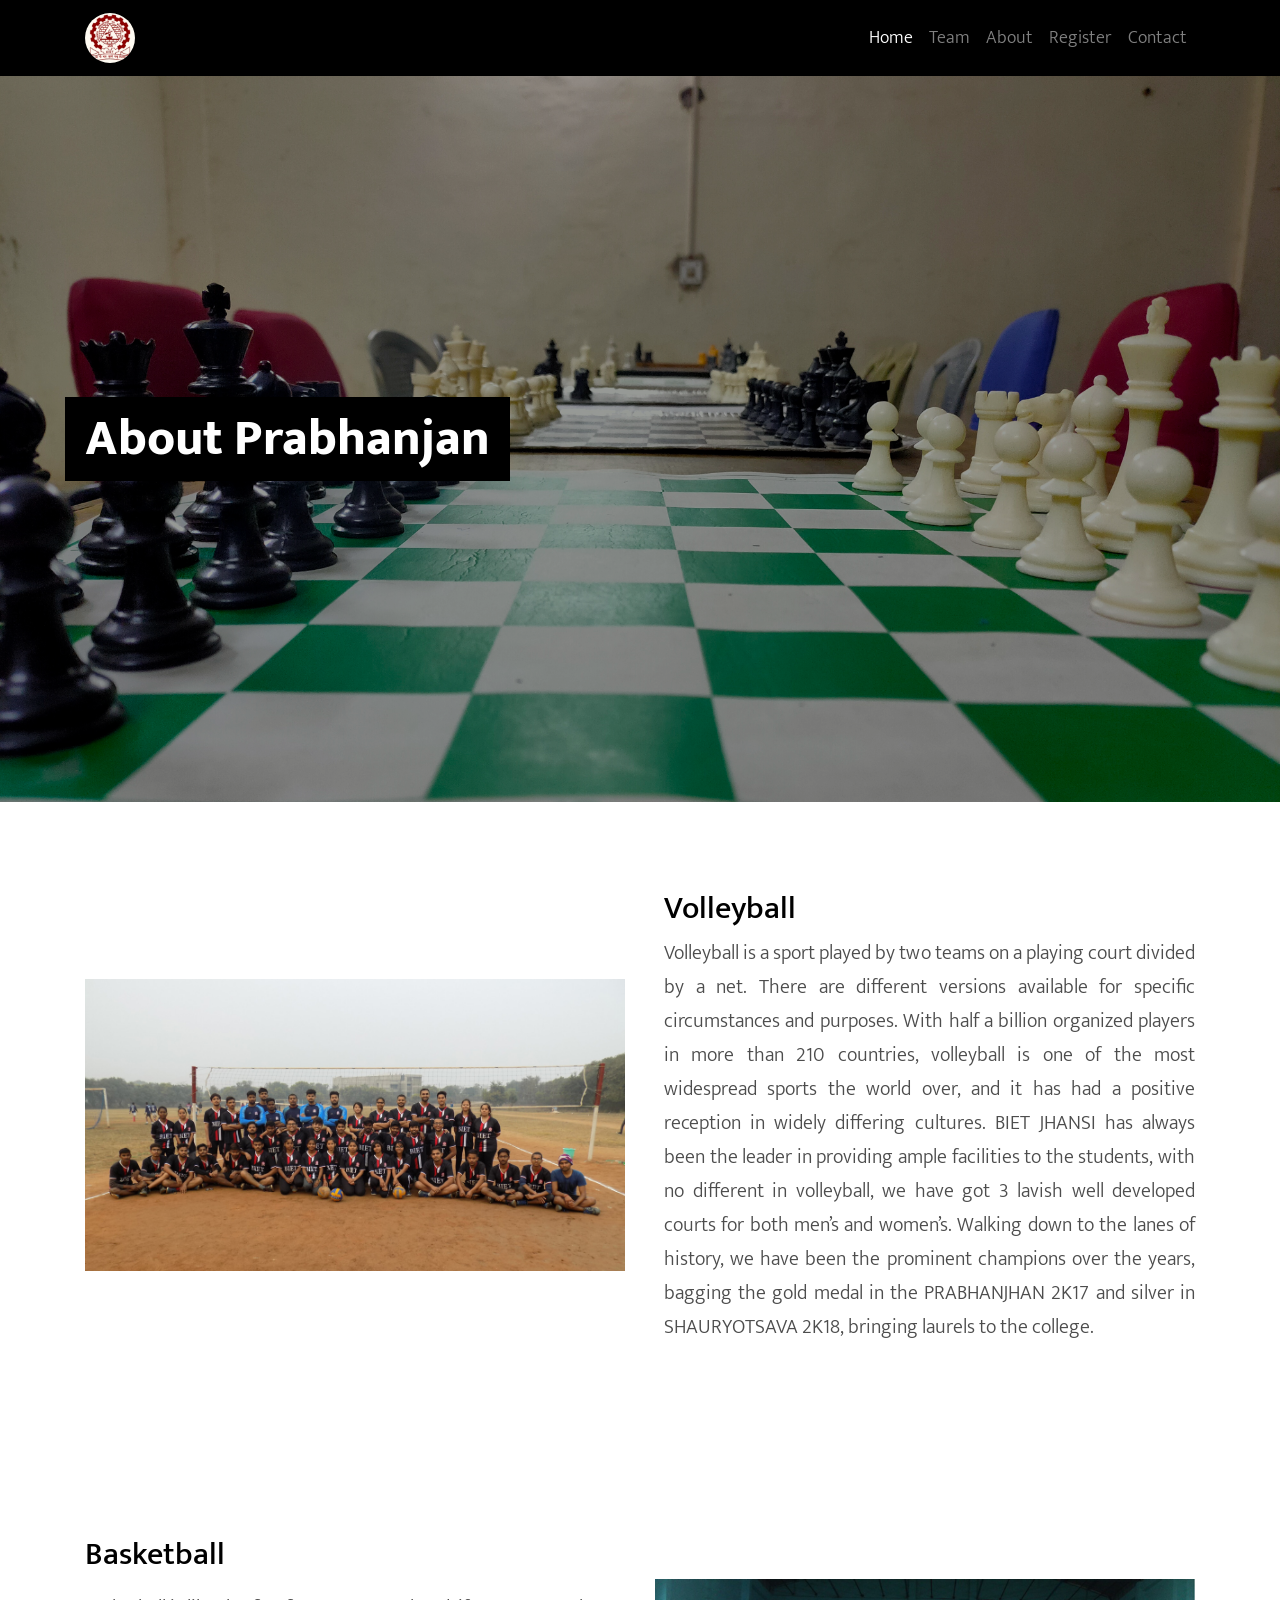
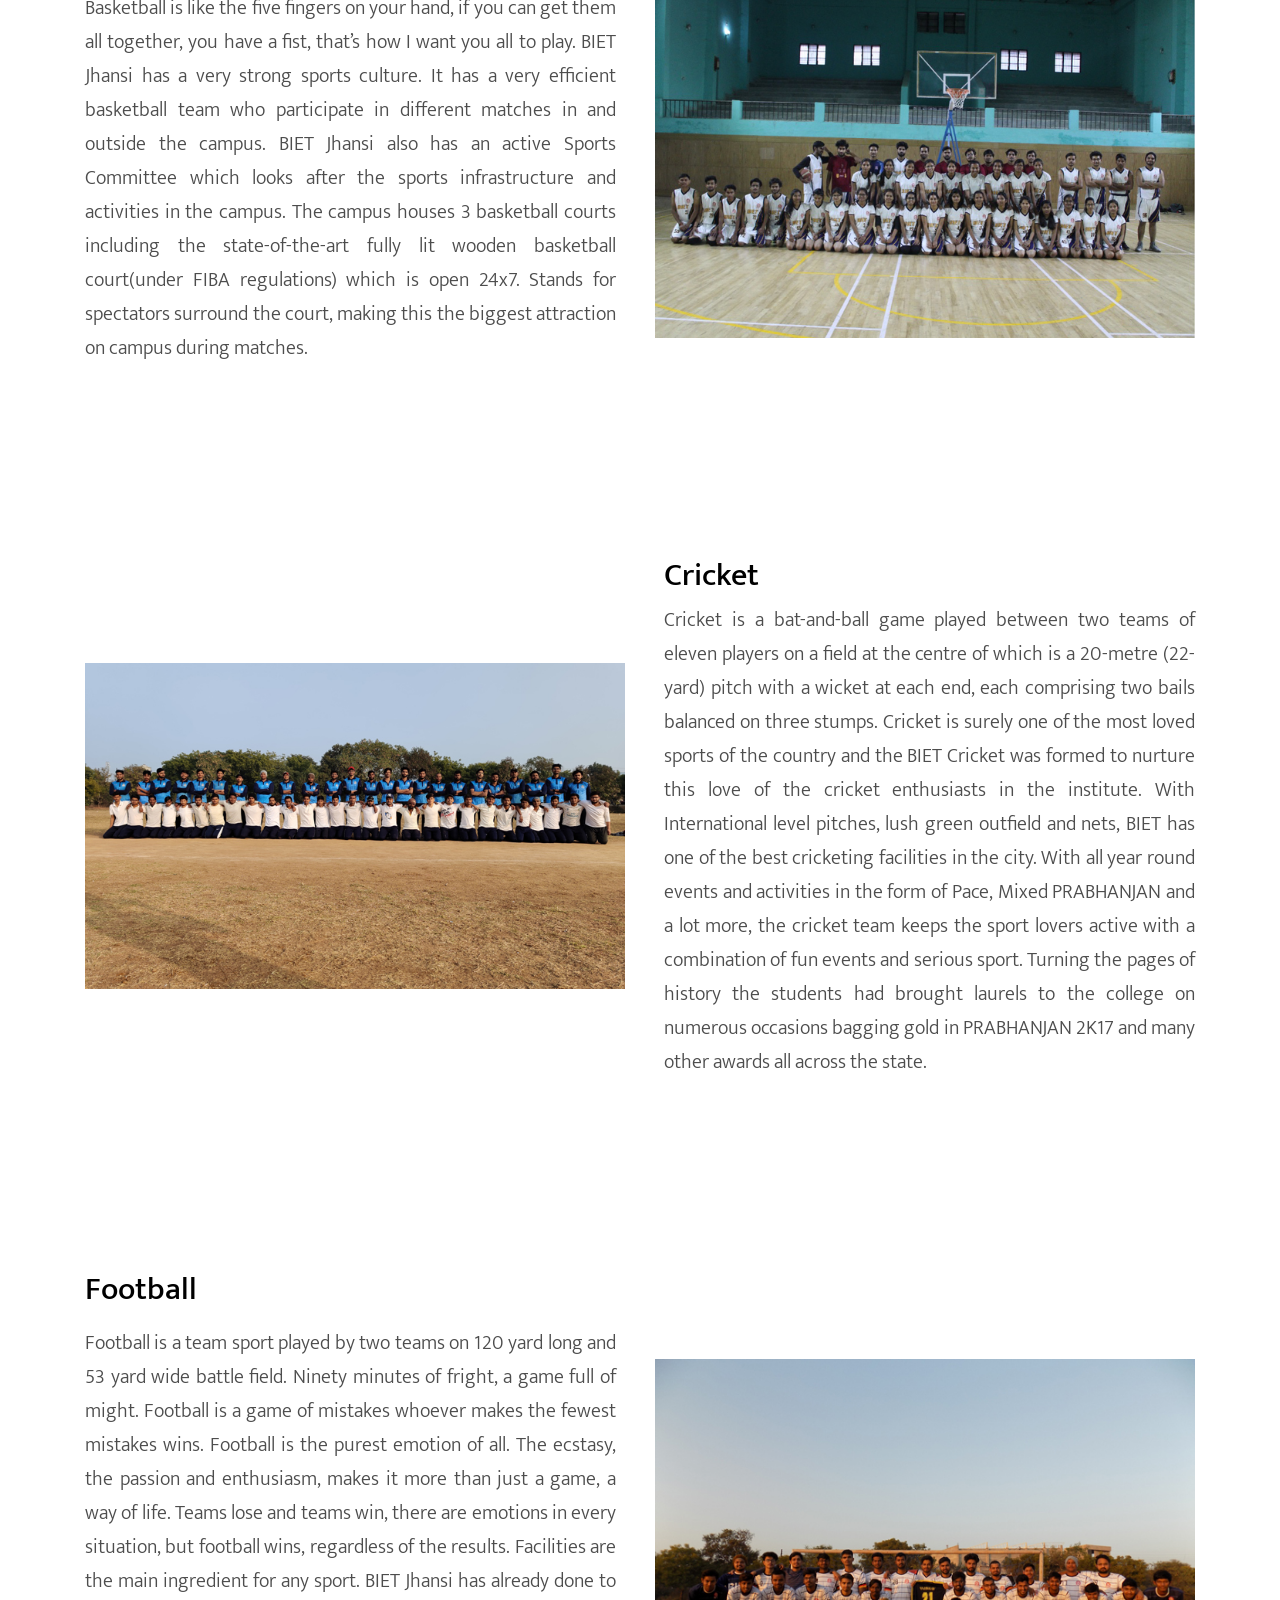
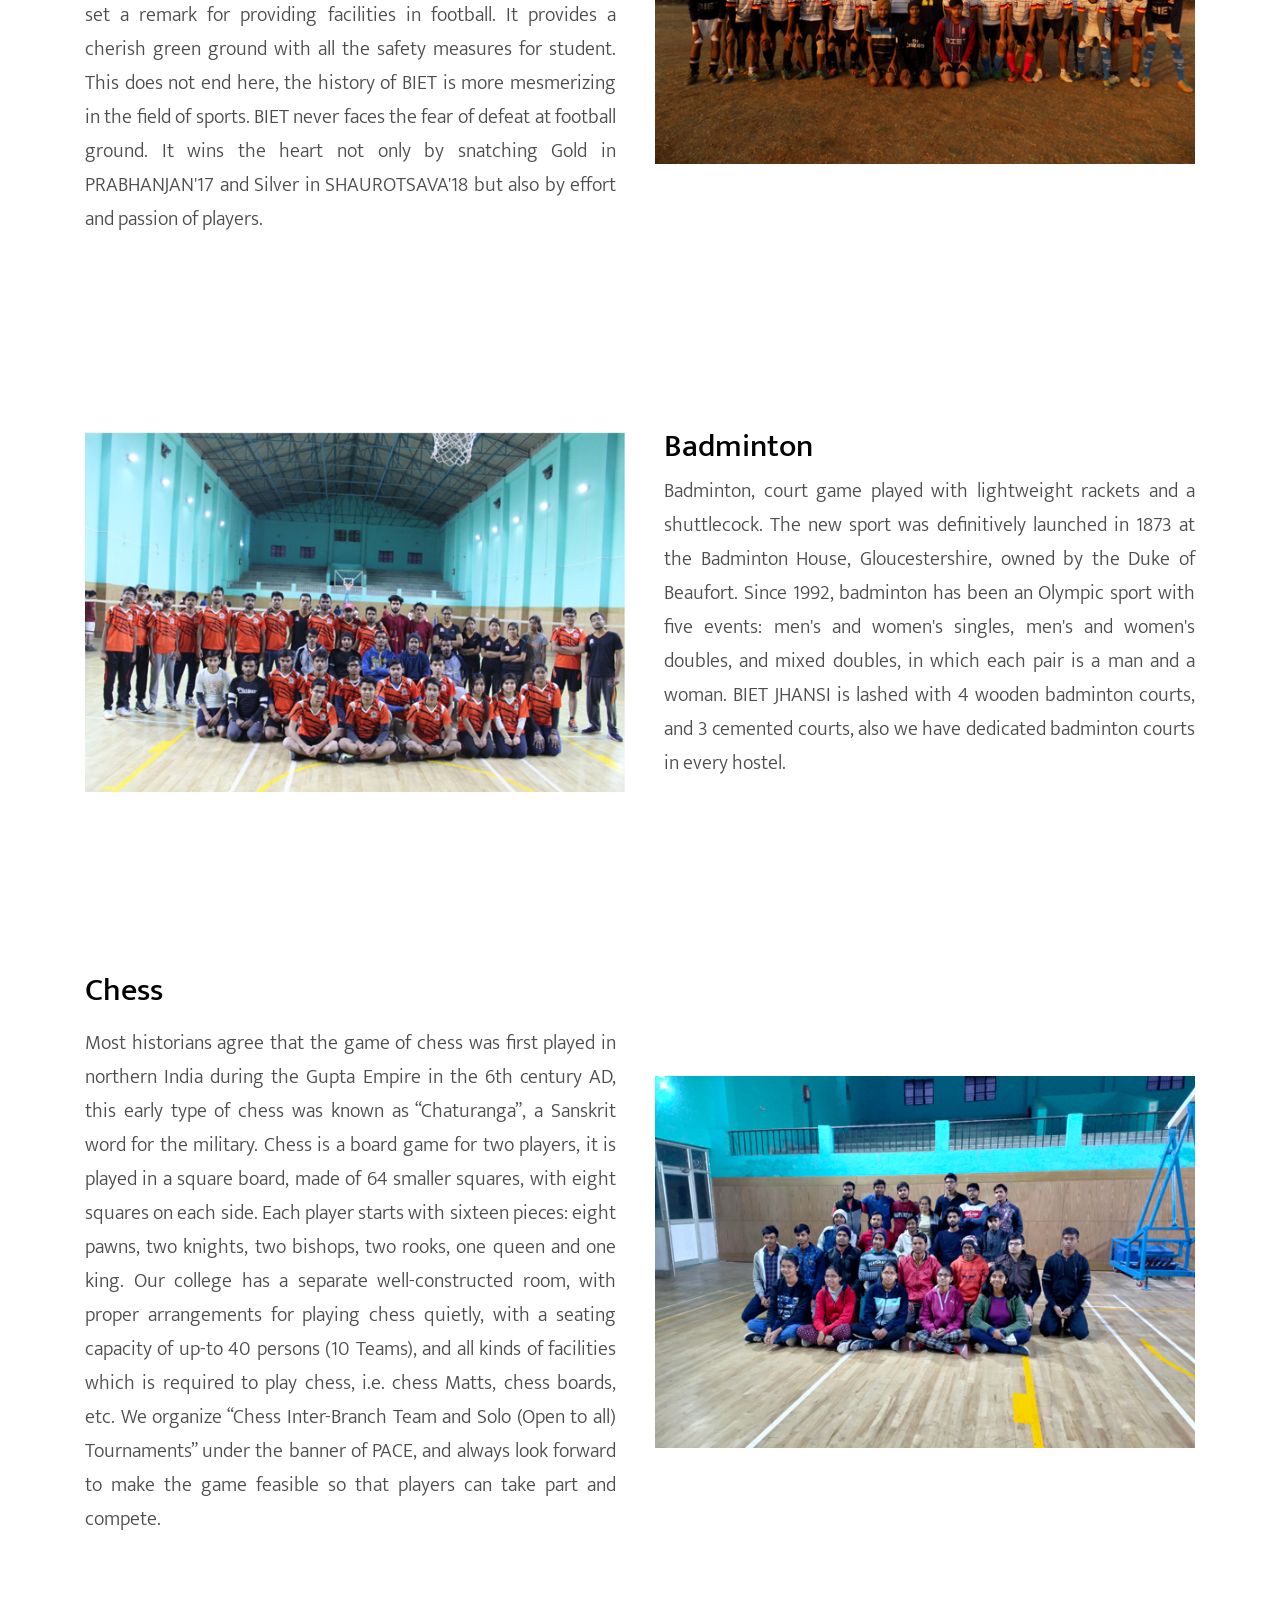
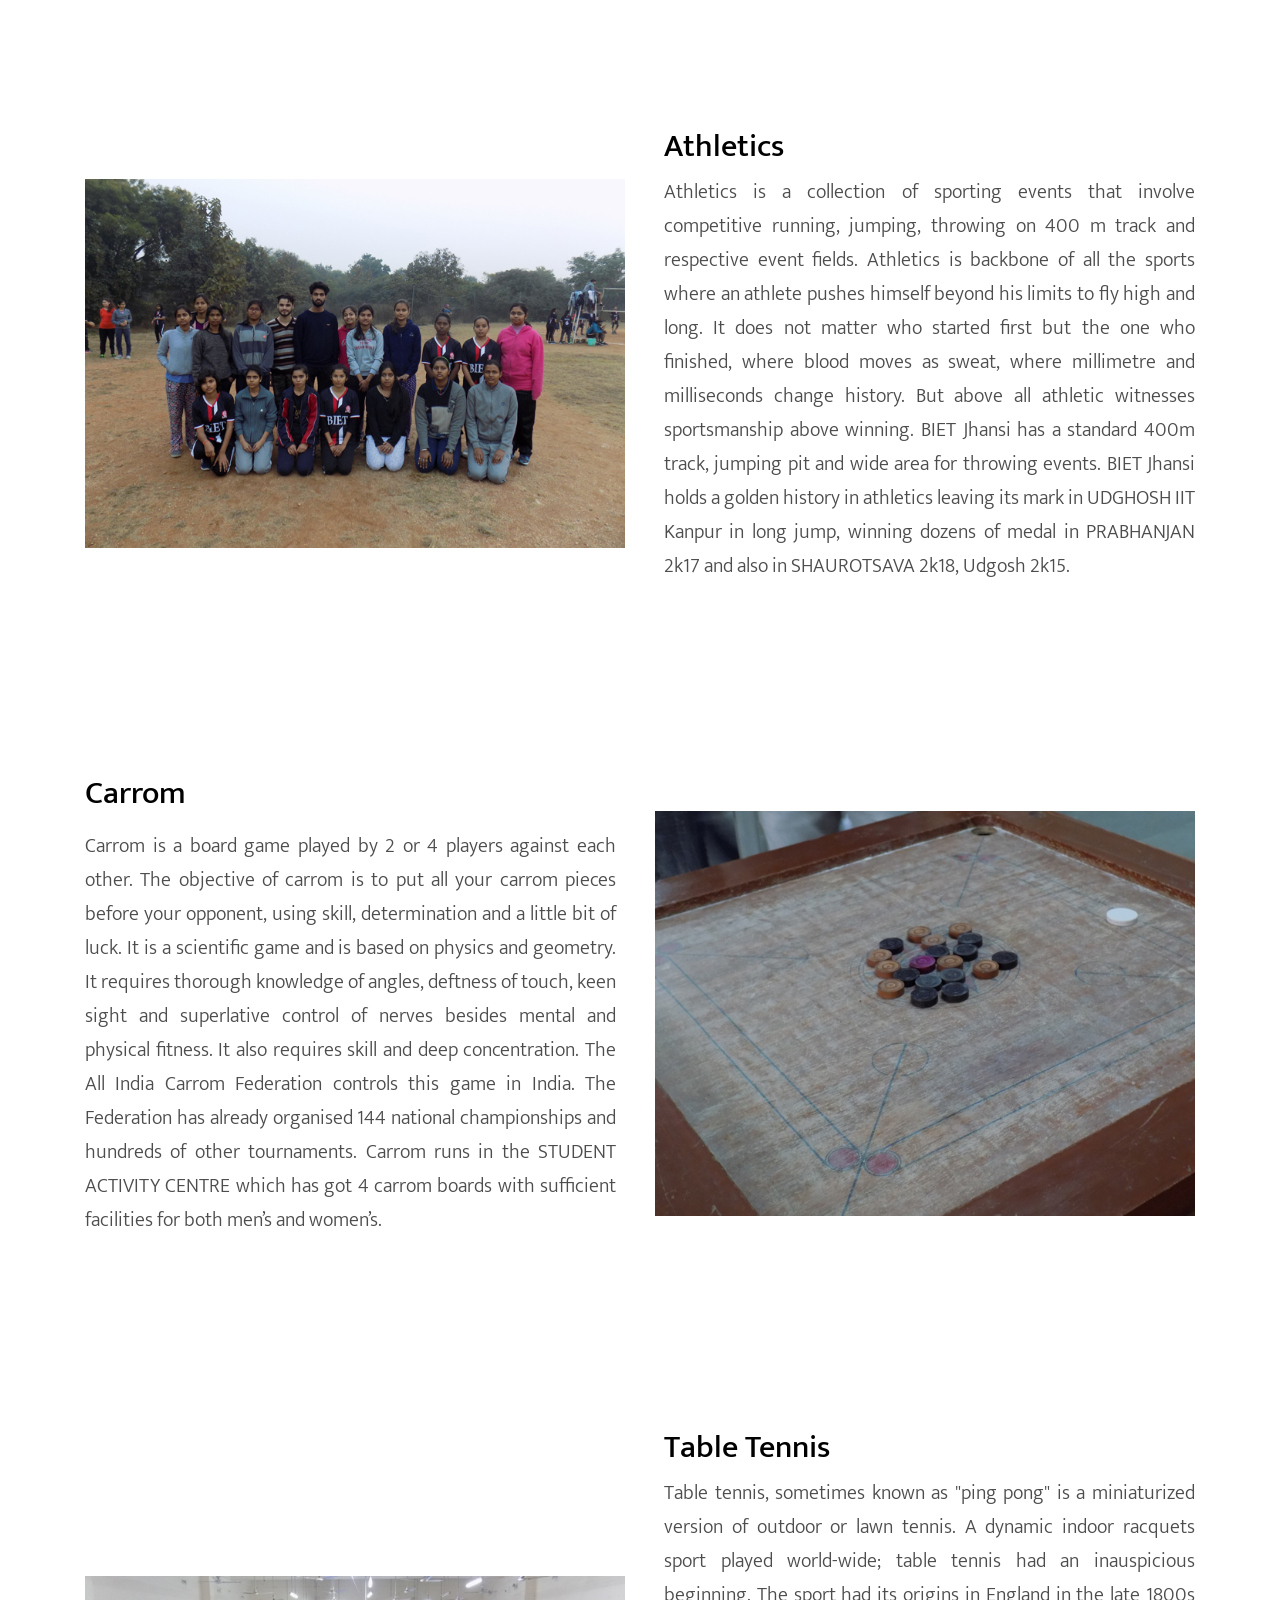
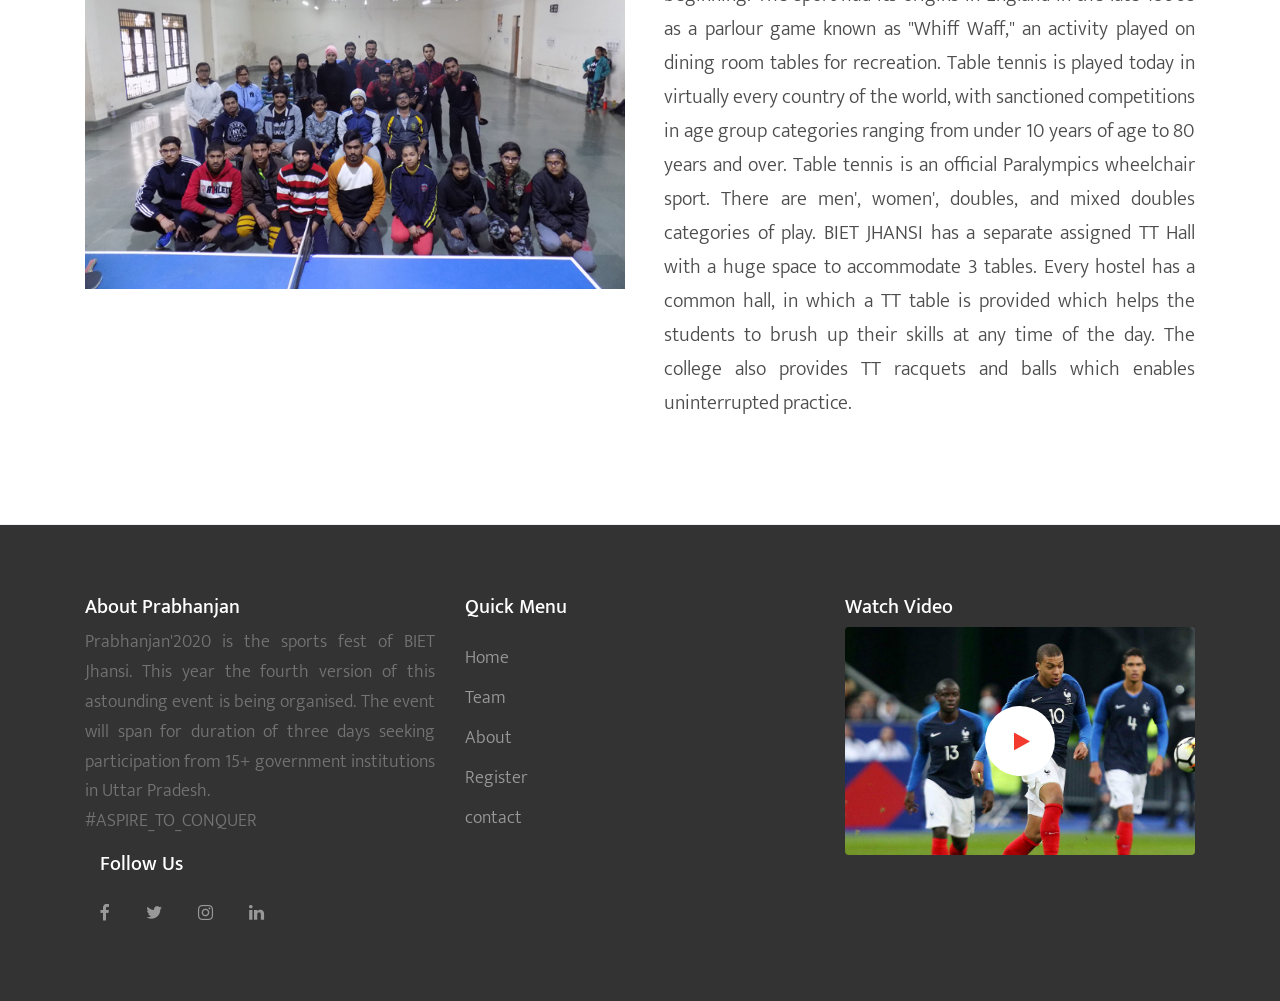
==== commit 1cf6c7cc: "done" ====
--- a/about.html
+++ b/about.html
@@ -72,7 +72,7 @@
       <div class="container">
         <div class="row align-items-center justify-content-start">
           <div class="col-md-6 text-center text-md-left" data-aos="fade-up" data-aos-delay="400">
-            <h1 class="bg-text-line">About Sports</h1>
+            <h1 class="bg-text-line">About Prabhanjan</h1>
           </div>
         </div>
       </div>
@@ -97,29 +97,95 @@
       <div class="container">
         <div class="row align-items-center">
           <div class="col-md-6 order-2">
+            <img src="images/aboutsports/About_Basketball.jpg" alt="Image" class="img-fluid">
+          </div>
+          <div class="col-md-6 pr-md-4">
+            <h2 class="text-black">Basketball</h2>
+            <p class="lead text-justify">
+              <p class="lead text-justify">Basketball is like the five fingers on your hand, if you can get them all together, you have a fist, that’s how I want you all to play.
+                BIET Jhansi has a very strong sports culture. It has a very efficient basketball team who participate in different matches in and outside the campus. BIET Jhansi also has an active Sports Committee which looks after the sports infrastructure and activities in the campus.
+                 The campus  houses 3 basketball courts including the state-of-the-art fully lit wooden basketball court(under FIBA regulations) which is open 24x7. Stands for spectators surround the court, making this the biggest attraction on campus during matches.
+                </p>
+          </div>
+        </div>
+      </div>
+    </div>
+
+    <div class="site-section" data-aos="fade-up">
+      <div class="container">
+        <div class="row align-items-center">
+          <div class="col-md-6">
+            <img src="images/aboutsports/About_Cricket.jpg" alt="Image" class="img-fluid">
+          </div>
+          <div class="col-md-6 pl-md-4">
+            <h2 class="text-black">Cricket</h2>
+            <p class="lead text-justify">Cricket is a bat-and-ball game played between two teams of eleven players on a field at the centre of which is a 20-metre (22-yard) pitch with a wicket at each end, each comprising two bails balanced on three stumps. Cricket is surely one of the most loved sports of the country and the BIET Cricket was formed to nurture this love of the cricket enthusiasts in the institute. With International level pitches, lush green outfield and nets, BIET has one of the best cricketing facilities in the city. With all year round events and activities in the form of Pace, Mixed PRABHANJAN and a lot more, the cricket team keeps the sport lovers active with a combination of fun events and serious sport.
+              Turning the pages of history the students had brought laurels to the college on numerous occasions bagging gold in PRABHANJAN 2K17 and many other awards all across the state.              
+              </p>
+          </div>
+        </div>
+      </div>
+    </div>
+    <div class="site-section" data-aos="fade-up">
+      <div class="container">
+        <div class="row align-items-center">
+          <div class="col-md-6 order-2">
+            <img src="images/aboutsports/About_Football.jpg" alt="Image" class="img-fluid">
+          </div>
+          <div class="col-md-6 pr-md-4">
+            <h2 class="text-black">Football</h2>
+            <p class="lead text-justify">
+              <p class="lead text-justify">Football is a team sport played by two teams on 120 yard long and 53 yard wide battle field. Ninety minutes of fright, a game full of might. Football is a game of mistakes whoever makes the fewest mistakes wins. Football is the purest emotion of all. The ecstasy, the passion and enthusiasm, makes it more than just a game, a way of life. Teams lose and teams win, there are emotions in every situation, but football wins, regardless of the results.
+                Facilities are the main ingredient for any sport. BIET Jhansi has already done to set a remark for providing facilities in football. It provides a cherish green ground with all the safety measures for student. This does not end here, the history of BIET is more mesmerizing in the field of sports. BIET never faces the fear of defeat at football ground. It wins the heart not only by snatching Gold in PRABHANJAN'17 and Silver in SHAUROTSAVA'18 but also by effort and passion of players.
+                </p>
+          </div>
+        </div>
+      </div>
+    </div>
+    <div class="site-section" data-aos="fade-up">
+      <div class="container">
+        <div class="row align-items-center">
+          <div class="col-md-6">
+            <img src="images/aboutsports/About_Badminton.jpg" alt="Image" class="img-fluid">
+          </div>
+          <div class="col-md-6 pl-md-4">
+            <h2 class="text-black">Badminton</h2>
+            <p class="lead text-justify">Badminton, court game played with lightweight rackets and a shuttlecock. The new sport was definitively launched in 1873 at the Badminton House, Gloucestershire, owned by the Duke of Beaufort. Since 1992, badminton has been an Olympic sport with five events: men's and women's singles, men's and women's doubles, and mixed doubles, in which each pair is a man and a woman.
+              BIET JHANSI is lashed with 4 wooden badminton courts, and 3 cemented courts, also we have dedicated badminton courts in every hostel.</p>
+          </div>
+        </div>
+      </div>
+    </div>
+    <div class="site-section" data-aos="fade-up">
+      <div class="container">
+        <div class="row align-items-center">
+          <div class="col-md-6 order-2">
             <img src="images/aboutsports/About_Chess.jpg" alt="Image" class="img-fluid">
           </div>
           <div class="col-md-6 pr-md-4">
             <h2 class="text-black">Chess</h2>
-            p class="lead text-justify">
-              <p class="lead text-justify">Volleyball is a sport played by two teams on a playing court divided by a net. There are different versions available for specific circumstances and purposes. With half a billion organized players in more than 210 countries, volleyball is one of the most widespread sports the world over, and it has had a positive reception in widely differing cultures. 
-                BIET JHANSI has always been the leader in providing ample facilities to the students, with no different in volleyball, we have got 3 lavish well developed courts for both men’s and women’s. Walking down to the lanes of history, we have been the prominent champions over the years, bagging the gold medal in the PRABHANJHAN 2K17 and silver in SHAURYOTSAVA 2K18, bringing laurels to the college.</p>
-          </div>
-        </div>
-      </div>
-    </div>
-
-    <div class="site-section" data-aos="fade-up">
-      <div class="container">
-        <div class="row align-items-center">
-          <div class="col-md-6">
-            <img src="images/aboutsports/About_TT.jpg" alt="Image" class="img-fluid">
-          </div>
-          <div class="col-md-6 pl-md-4">
-            <h2 class="text-black">Table Tennis</h2>
-            <p class="lead text-justify">Table tennis, sometimes known as "ping pong" is a miniaturized version of outdoor or lawn tennis. A dynamic indoor racquets sport played world-wide; table tennis had an inauspicious beginning. The sport had its origins in England in the late 1800s as a parlour game known as "Whiff Waff," an activity played on dining room tables for recreation.
-              Table tennis is played today in virtually every country of the world, with sanctioned competitions in age group categories ranging from under 10 years of age to 80 years and over. Table tennis is an official Paralympics wheelchair sport. There are men', women', doubles, and mixed doubles categories of play.
-              BIET JHANSI has a separate assigned TT Hall with a huge space to accommodate 3 tables. Every hostel has a common hall, in which a TT table is provided which helps the students to brush up their skills at any time of the day. The college also provides TT racquets and balls which enables uninterrupted practice.
+            <p class="lead text-justify">
+              <p class="lead text-justify">Most historians agree that the game of chess was first played in northern India during the Gupta Empire in the 6th century AD, this early type of chess was known as “Chaturanga”, a Sanskrit word for the military.
+                Chess is a board game for two players, it is played in a square board, made of 64 smaller squares, with eight squares on each side. Each player starts with sixteen pieces: eight pawns, two knights, two bishops, two rooks, one queen and one king.
+                Our college has a separate well-constructed room, with proper arrangements for playing chess quietly, with a seating capacity of up-to 40 persons (10 Teams), and all kinds of facilities which is required to play chess, i.e. chess Matts, chess boards, etc.
+                We organize “Chess Inter-Branch Team and Solo (Open to all) Tournaments” under the banner of PACE, and always look forward to make the game feasible so that players can take part and compete.
+                
+                </p>
+          </div>
+        </div>
+      </div>
+    </div>
+    <div class="site-section" data-aos="fade-up">
+      <div class="container">
+        <div class="row align-items-center">
+          <div class="col-md-6">
+            <img src="images/aboutsports/About_Athletics.jpg" alt="Image" class="img-fluid">
+          </div>
+          <div class="col-md-6 pl-md-4">
+            <h2 class="text-black">Athletics</h2>
+            <p class="lead text-justify">Athletics is a collection of sporting events that involve competitive running, jumping, throwing on 400 m track and respective event fields. 
+              Athletics is backbone of all the sports where an athlete pushes himself beyond his limits to fly high and long. It does not matter who started first but the one who finished, where blood moves as sweat, where millimetre and milliseconds change history. But above all athletic witnesses sportsmanship above winning.
+              BIET Jhansi has a standard 400m track, jumping pit and wide area for throwing events. BIET Jhansi holds a golden history in athletics leaving its mark in UDGHOSH IIT Kanpur in long jump, winning dozens of medal in PRABHANJAN 2k17 and also in SHAUROTSAVA 2k18, Udgosh 2k15.              
               </p>
           </div>
         </div>
@@ -138,7 +204,7 @@
                 The objective of carrom is to put all your carrom pieces before your opponent, using skill, determination and a little bit of luck.
                 It is a scientific game and is based on physics and geometry. It requires thorough knowledge of angles, deftness of touch, keen sight and superlative control of nerves besides mental and physical fitness. It also requires skill and deep concentration.
                 The All India Carrom Federation controls this game in India. The Federation has already organised 144 national championships and hundreds of other tournaments.
-                Carrom runs in the STUDENT ACTIVITY CENTRE which has got 4 carrom boards with sufficient facilities for both men’s and women’s.
+                Carrom runs in the STUDENT ACTIVITY CENTRE which has got 4 carrom boards with sufficient facilities for both men’s and women’s.                
                 </p>
           </div>
         </div>
@@ -148,66 +214,19 @@
       <div class="container">
         <div class="row align-items-center">
           <div class="col-md-6">
-            <img src="images/aboutsports/About_Badminton.jpg" alt="Image" class="img-fluid">
-          </div>
-          <div class="col-md-6 pl-md-4">
-            <h2 class="text-black">Badminton</h2>
-            <p class="lead text-justify">Badminton, court game played with lightweight rackets and a shuttlecock. The new sport was definitively launched in 1873 at the Badminton House, Gloucestershire, owned by the Duke of Beaufort. Since 1992, badminton has been an Olympic sport with five events: men's and women's singles, men's and women's doubles, and mixed doubles, in which each pair is a man and a woman.
-              BIET JHANSI is lashed with 4 wooden badminton courts, and 3 cemented courts, also we have dedicated badminton courts in every hostel.</p>
-          </div>
-        </div>
-      </div>
-    </div>
-    <div class="site-section" data-aos="fade-up">
-      <div class="container">
-        <div class="row align-items-center">
-          <div class="col-md-6 order-2">
-            <img src="images/aboutsports/About_Football.jpg" alt="Image" class="img-fluid">
-          </div>
-          <div class="col-md-6 pr-md-4">
-            <h2 class="text-black">Football</h2>
-            <p class="lead text-justify">
-              <p class="lead text-justify">Football is a team sport played by two teams on 120 yard long and 53 yard wide battle field. Ninety minutes of fright, a game full of might. Football is a game of mistakes whoever makes the fewest mistakes wins. Football is the purest emotion of all. The ecstasy, the passion and enthusiasm, makes it more than just a game, a way of life. Teams lose and teams win, there are emotions in every situation, but football wins, regardless of the results.
-                Facilities are the main ingredient for any sport. BIET Jhansi has already done to set a remark for providing facilities in football. It provides a cherish green ground with all the safety measures for student. This does not end here, the history of BIET is more mesmerizing in the field of sports. BIET never faces the fear of defeat at football ground. It wins the heart not only by snatching Gold in PRABHANJAN'17 and Silver in SHAUROTSAVA'18 but also by effort and passion of players.
-                </p>
-          </div>
-        </div>
-      </div>
-    </div>
-    <div class="site-section" data-aos="fade-up">
-      <div class="container">
-        <div class="row align-items-center">
-          <div class="col-md-6">
-            <img src="images/aboutsports/About_Basketball.jpg" alt="Image" class="img-fluid">
-          </div>
-          <div class="col-md-6 pl-md-4">
-            <h2 class="text-black">Basketball</h2>
-            <p class="lead text-justify">Basketball is like the five fingers on your hand, if you can get them all together, you have a fist, that’s how I want you all to play.
-              BIET Jhansi has a very strong sports culture. It has a very efficient basketball team who participate in different matches in and outside the campus. BIET Jhansi also has an active Sports Committee which looks after the sports infrastructure and activities in the campus.
-               The campus  houses 3 basketball courts including the state-of-the-art fully lit wooden basketball court(under FIBA regulations) which is open 24x7. Stands for spectators surround the court, making this the biggest attraction on campus during matches.
+            <img src="images/aboutsports/About_TT.jpg" alt="Image" class="img-fluid">
+          </div>
+          <div class="col-md-6 pl-md-4">
+            <h2 class="text-black">Table Tennis</h2>
+            <p class="lead text-justify">Table tennis, sometimes known as "ping pong" is a miniaturized version of outdoor or lawn tennis. A dynamic indoor racquets sport played world-wide; table tennis had an inauspicious beginning. The sport had its origins in England in the late 1800s as a parlour game known as "Whiff Waff," an activity played on dining room tables for recreation.
+              Table tennis is played today in virtually every country of the world, with sanctioned competitions in age group categories ranging from under 10 years of age to 80 years and over. Table tennis is an official Paralympics wheelchair sport. There are men', women', doubles, and mixed doubles categories of play.
+              BIET JHANSI has a separate assigned TT Hall with a huge space to accommodate 3 tables. Every hostel has a common hall, in which a TT table is provided which helps the students to brush up their skills at any time of the day. The college also provides TT racquets and balls which enables uninterrupted practice.              
               </p>
           </div>
         </div>
       </div>
     </div>
-    <div class="site-section" data-aos="fade-up">
-      <div class="container">
-        <div class="row align-items-center">
-          <div class="col-md-6 order-2">
-            <img src="images/aboutsports/About_Athletics.jpg" alt="Image" class="img-fluid">
-          </div>
-          <div class="col-md-6 pr-md-4">
-            <h2 class="text-black">Athletics</h2>
-            <p class="lead text-justify">
-              <p class="lead text-justify">Athletics is a collection of sporting events that involve competitive running, jumping, throwing on 400 m track and respective event fields. 
-                Athletics is backbone of all the sports where an athlete pushes himself beyond his limits to fly high and long. It does not matter who started first but the one who finished, where blood moves as sweat, where millimetre and milliseconds change history. But above all athletic witnesses sportsmanship above winning.
-                BIET Jhansi has a standard 400m track, jumping pit and wide area for throwing events. BIET Jhansi holds a golden history in athletics leaving its mark in UDGHOSH IIT Kanpur in long jump, winning dozens of medal in PRABHANJAN 2k17 and also in SHAUROTSAVA 2k18, Udgosh 2k15.
-                </p>
-          </div>
-        </div>
-      </div>
-    </div>
-
+<!-- 
     <div class="slide-one-item owl-carousel">
       <div class="bg-image center overlay" style="background-image: url('images/aboutsports/About_Volleyball.jpg'); "></div>
       <div class="bg-image center overlay" style="background-image: url('images/aboutsports/About_Chess.jpg'); "></div>
@@ -217,15 +236,16 @@
       <div class="bg-image center overlay" style="background-image: url('images/aboutsports/About_Football.jpg'); "></div>
       <div class="bg-image center overlay" style="background-image: url('images/aboutsports/About_Basketball.jpg'); "></div>
       <div class="bg-image center overlay" style="background-image: url('images/aboutsports/About_Athletics.jpg'); "></div>
-    </div>
+    </div> -->
         
     <footer class="site-footer border-top">
       <div class="container">
         <div class="row">
           <div class="col-lg-4">
             <div class="">
-              <h3 class="footer-heading ">About Sportz</h3>
-              <p>Lorem ipsum dolor sit amet, consectetur adipisicing elit. Saepe pariatur reprehenderit vero atque, consequatur id ratione, et non dignissimos culpa? Ut veritatis, quos illum totam quis blanditiis, minima minus odio!</p>
+              <h3 class="footer-heading ">About Prabhanjan</h3>
+              <p class="text-justify">Prabhanjan'2020 is the sports fest of BIET Jhansi. This year the fourth version of this astounding event is being organised. The event will span for duration of three days seeking participation from 15+ government institutions in Uttar Pradesh.
+                <br> #ASPIRE_TO_CONQUER</p>
             </div>
             <div class="col-md-12">
               <h3 class="footer-heading mb-4">Follow Us</h3>
--- a/css/style.css
+++ b/css/style.css
@@ -7,7 +7,7 @@
 }
 .masthead {
   height: 100vh;
-  min-height: 500px;
+  min-height: 100vh;
   background-image: url('https://source.unsplash.com/BtbjCFUvBXs/1920x1080');
   background-size: cover;
   background-position: center;
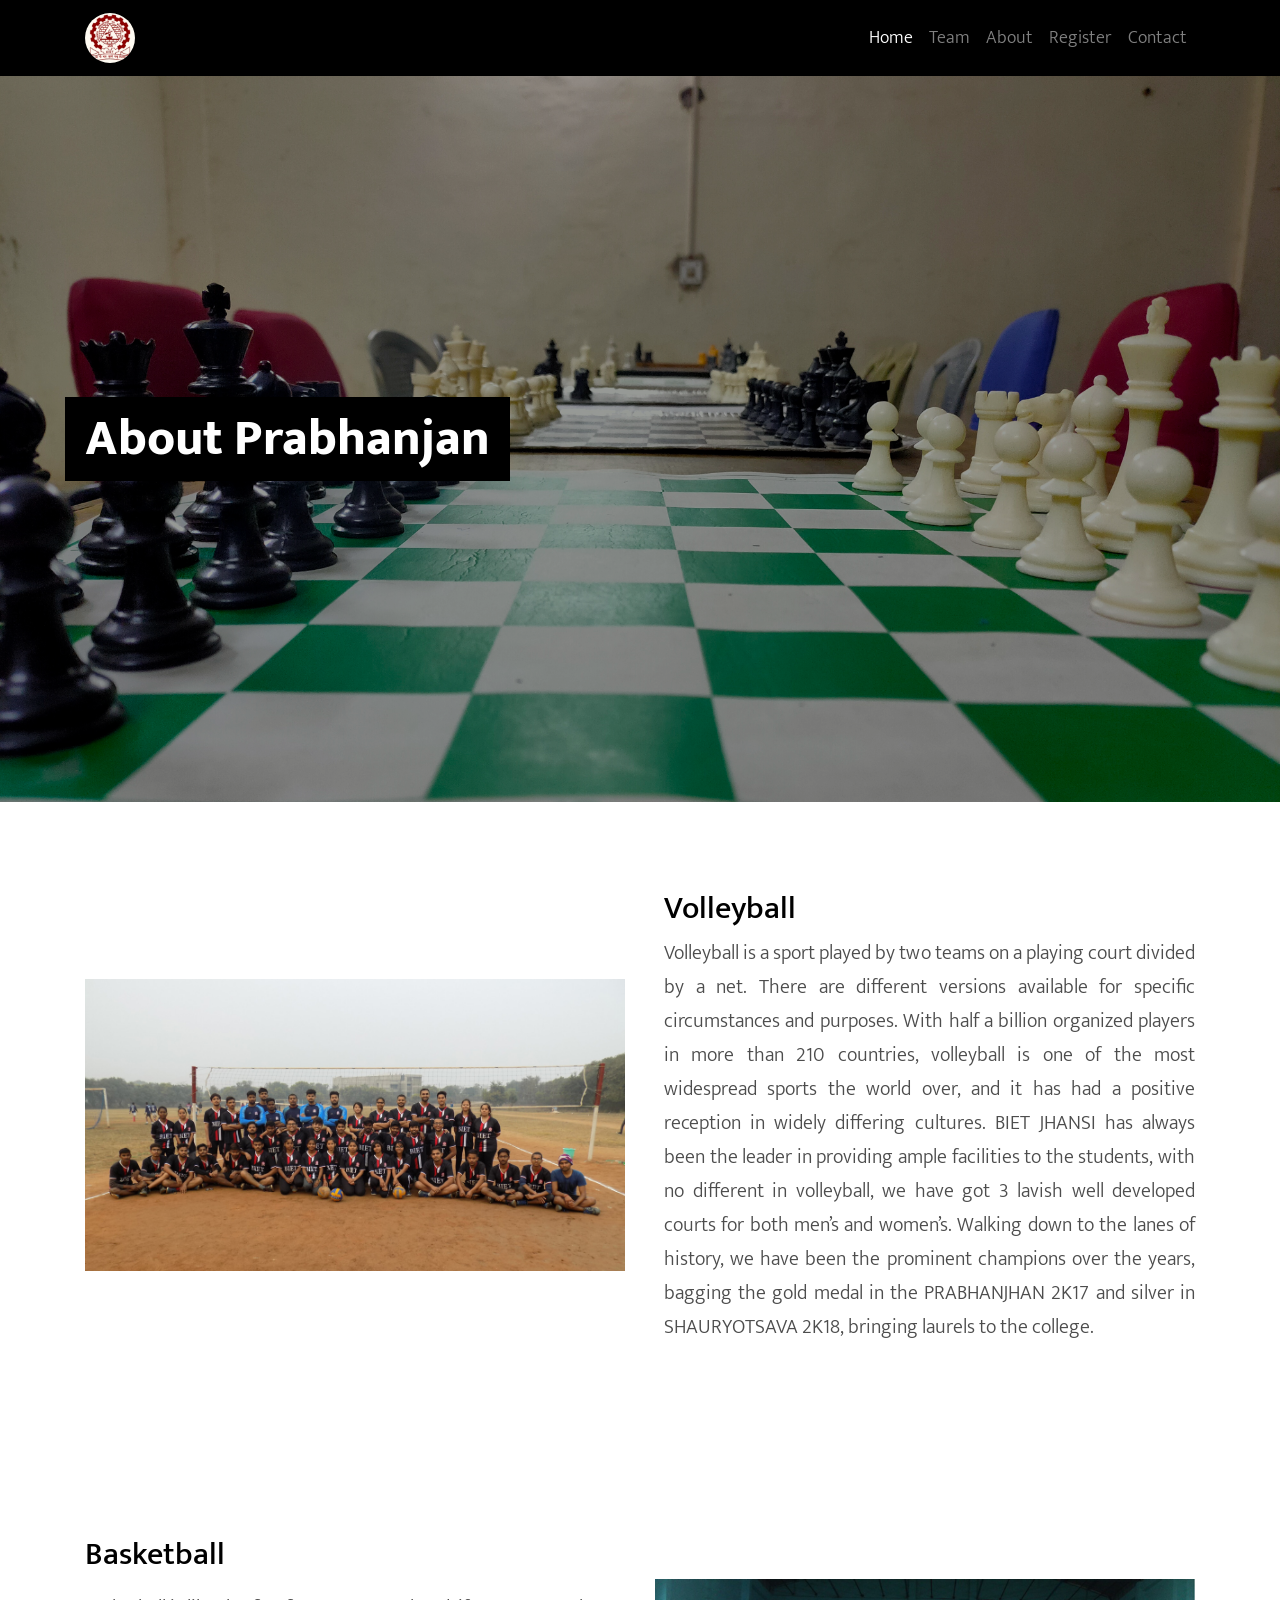
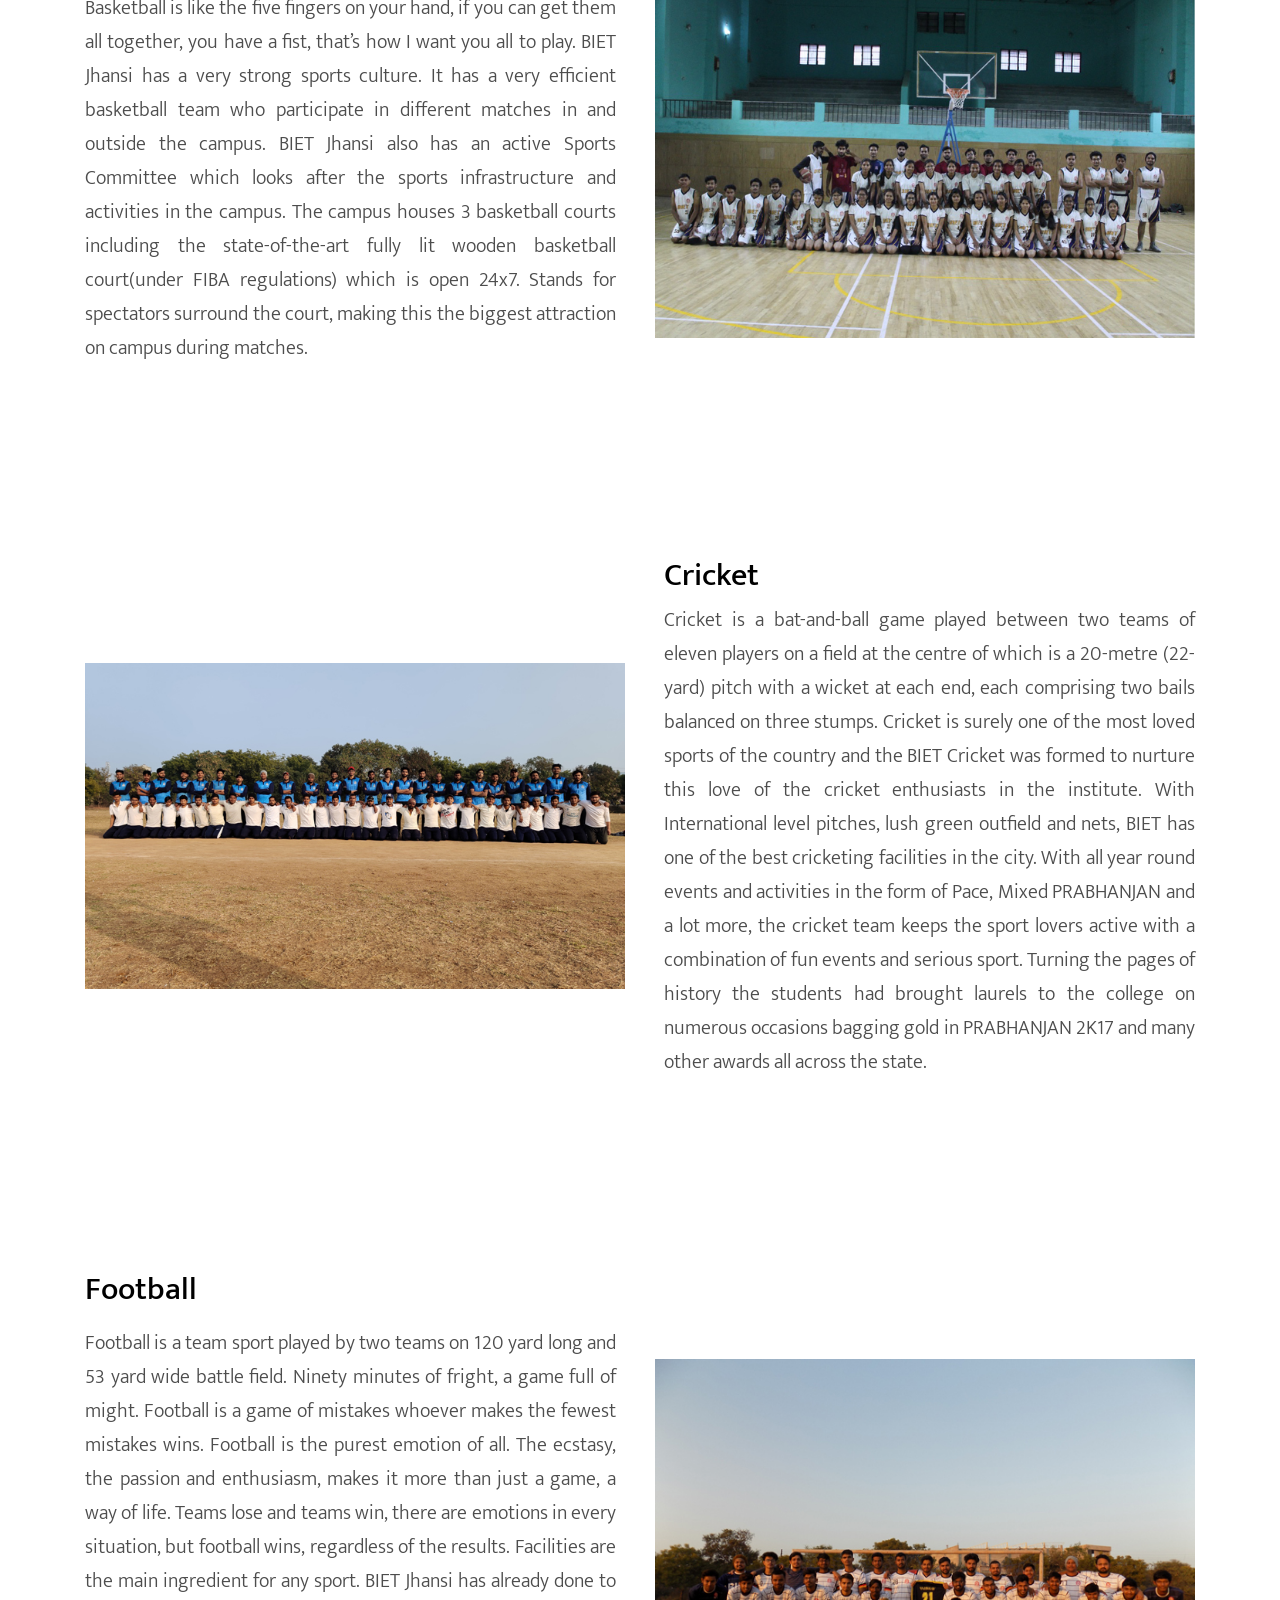
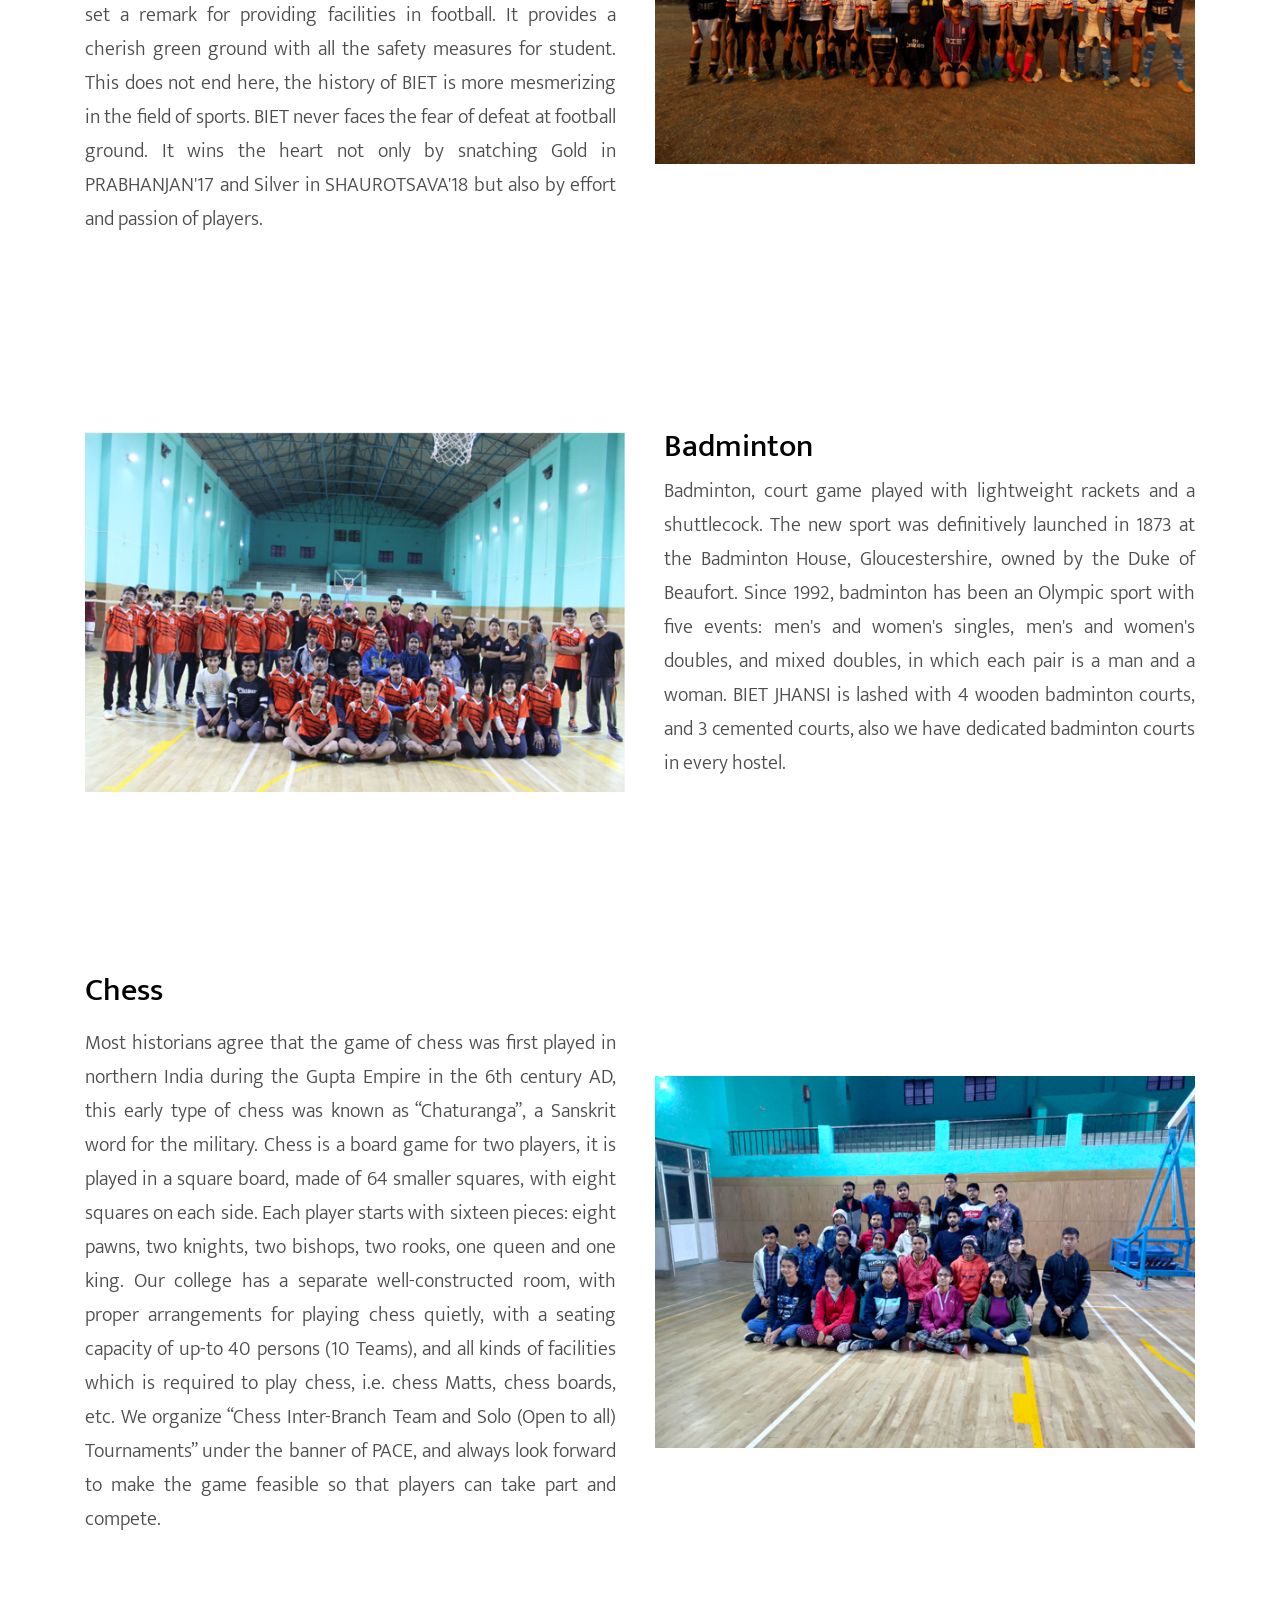
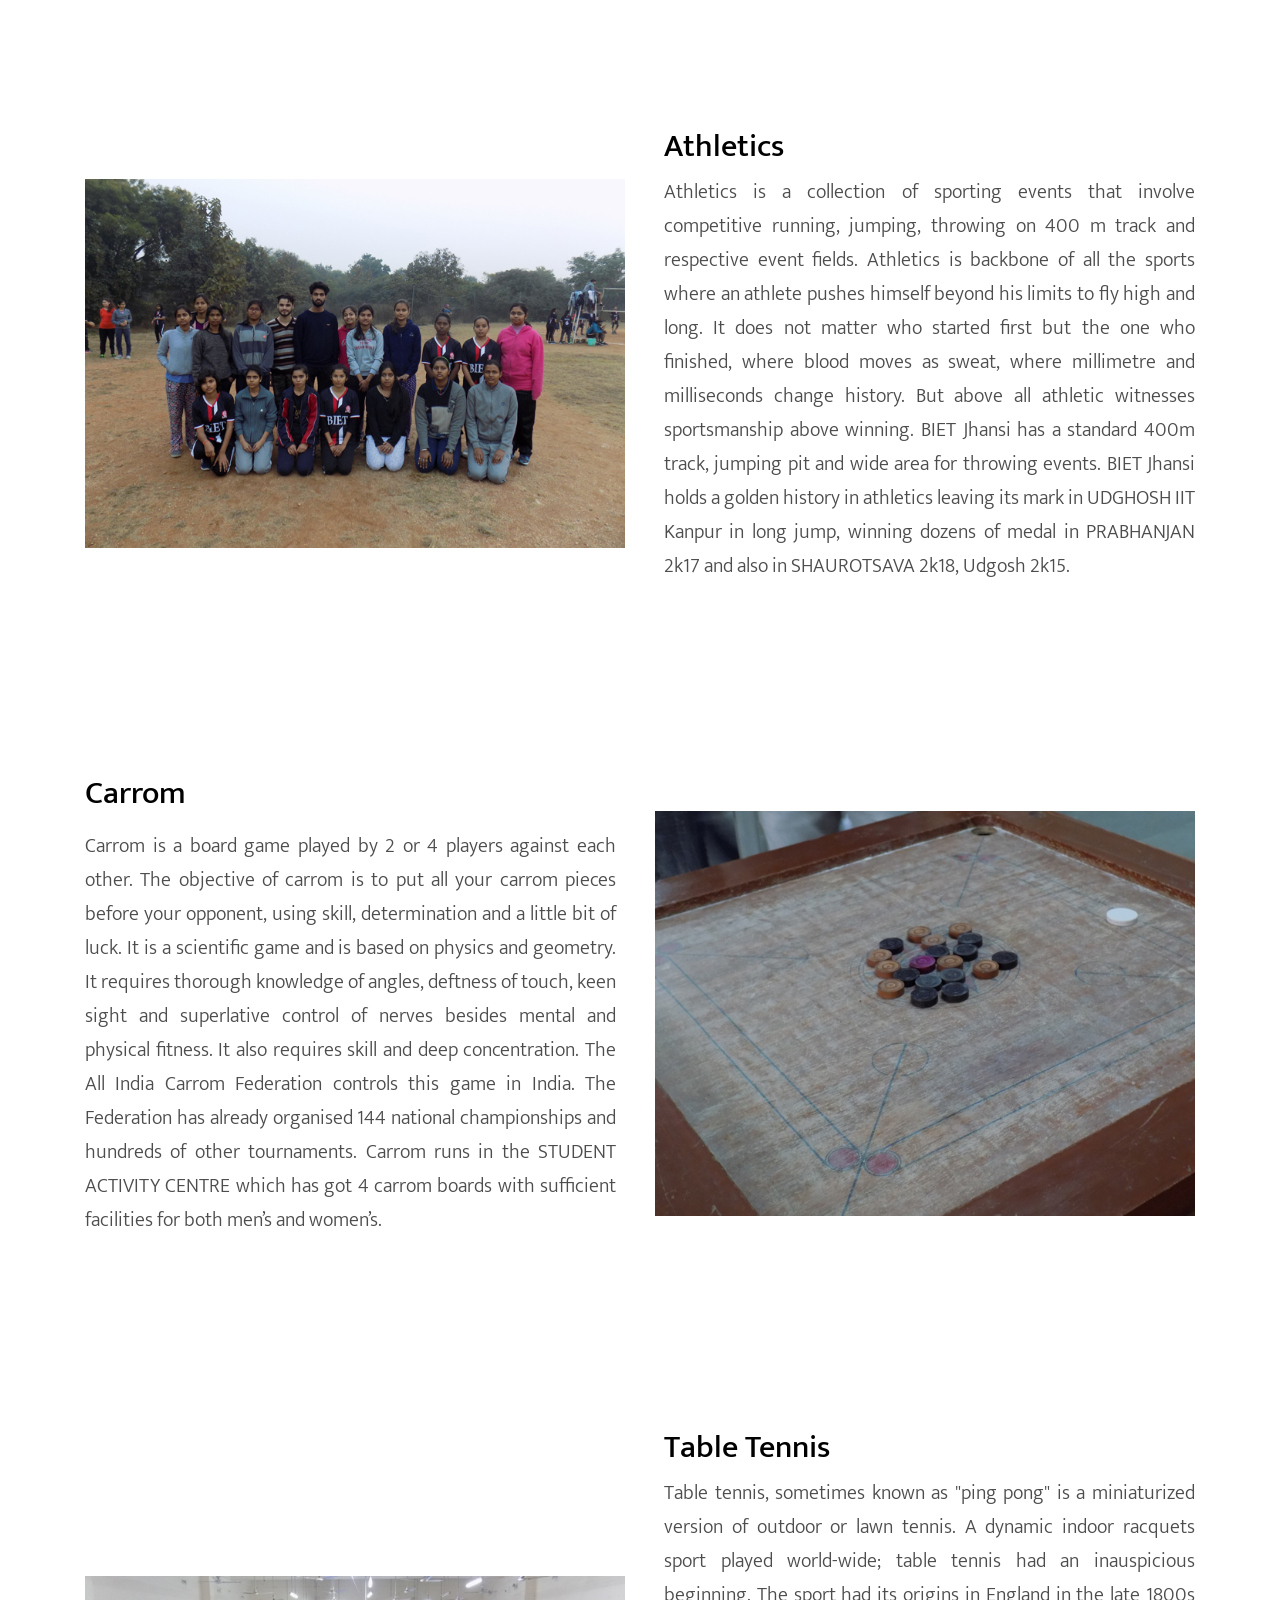
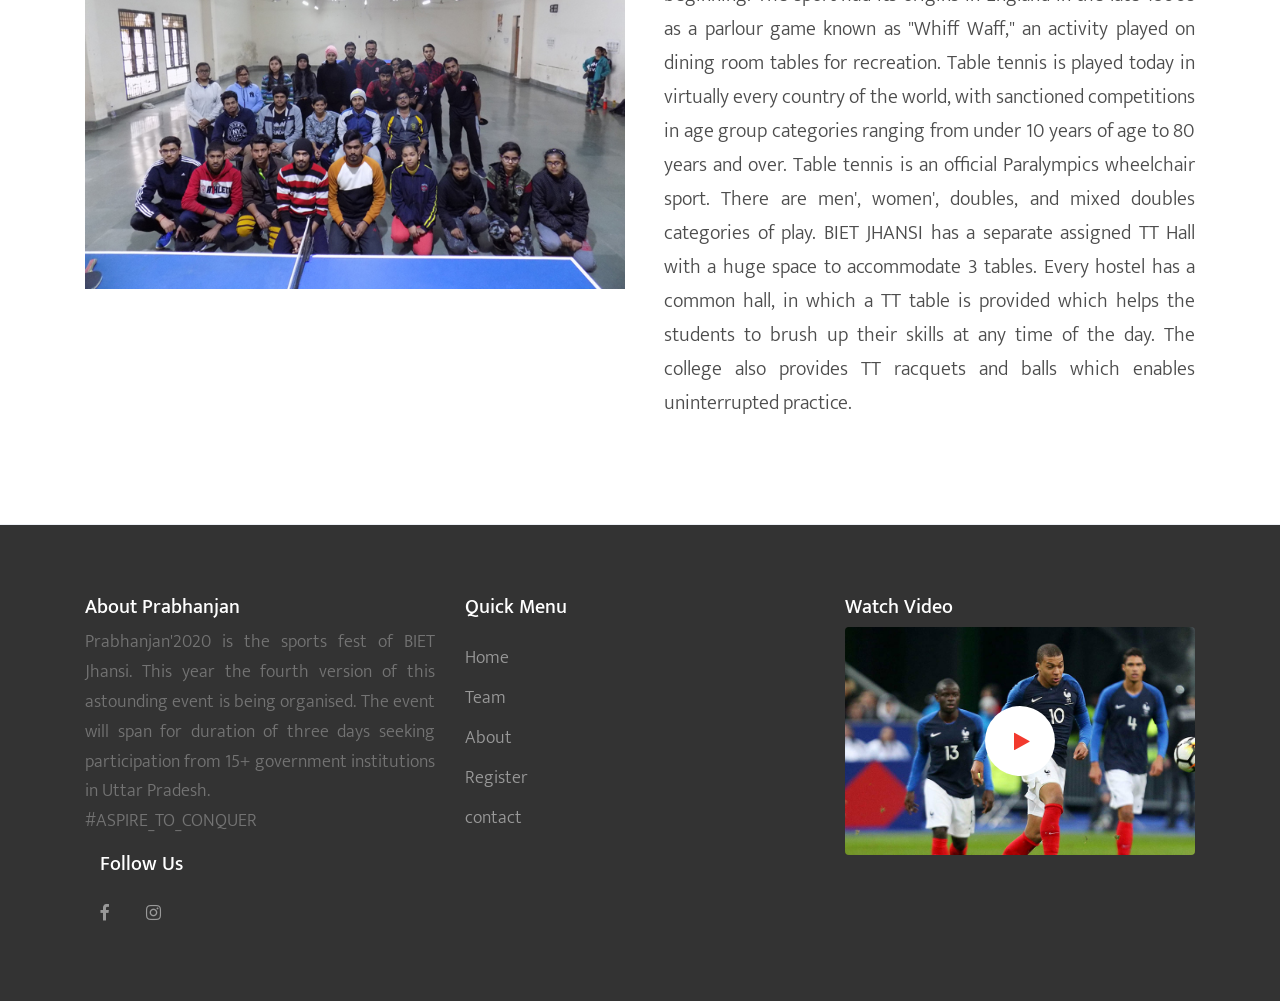
==== commit 122beca5: "done" ====
--- a/about.html
+++ b/about.html
@@ -250,10 +250,8 @@
             <div class="col-md-12">
               <h3 class="footer-heading mb-4">Follow Us</h3>
               <div>
-                <a href="#" class="pl-0 pr-3"><span class="icon-facebook"></span></a>
-                <a href="#" class="pl-3 pr-3"><span class="icon-twitter"></span></a>
-                <a href="#" class="pl-3 pr-3"><span class="icon-instagram"></span></a>
-                <a href="#" class="pl-3 pr-3"><span class="icon-linkedin"></span></a>
+                <a target="_blank" href="https://www.facebook.com/Prabhanjan_BIET-112490613613261/" class="pl-0 pr-3"><span class="icon-facebook"></span></a>
+                <a target="_blank" href="https://www.instagram.com/prabhanjan_biet/" class="pl-3 pr-3"><span class="icon-instagram"></span></a>
               </div>
             </div>
             <!-- <div class="mb-5">
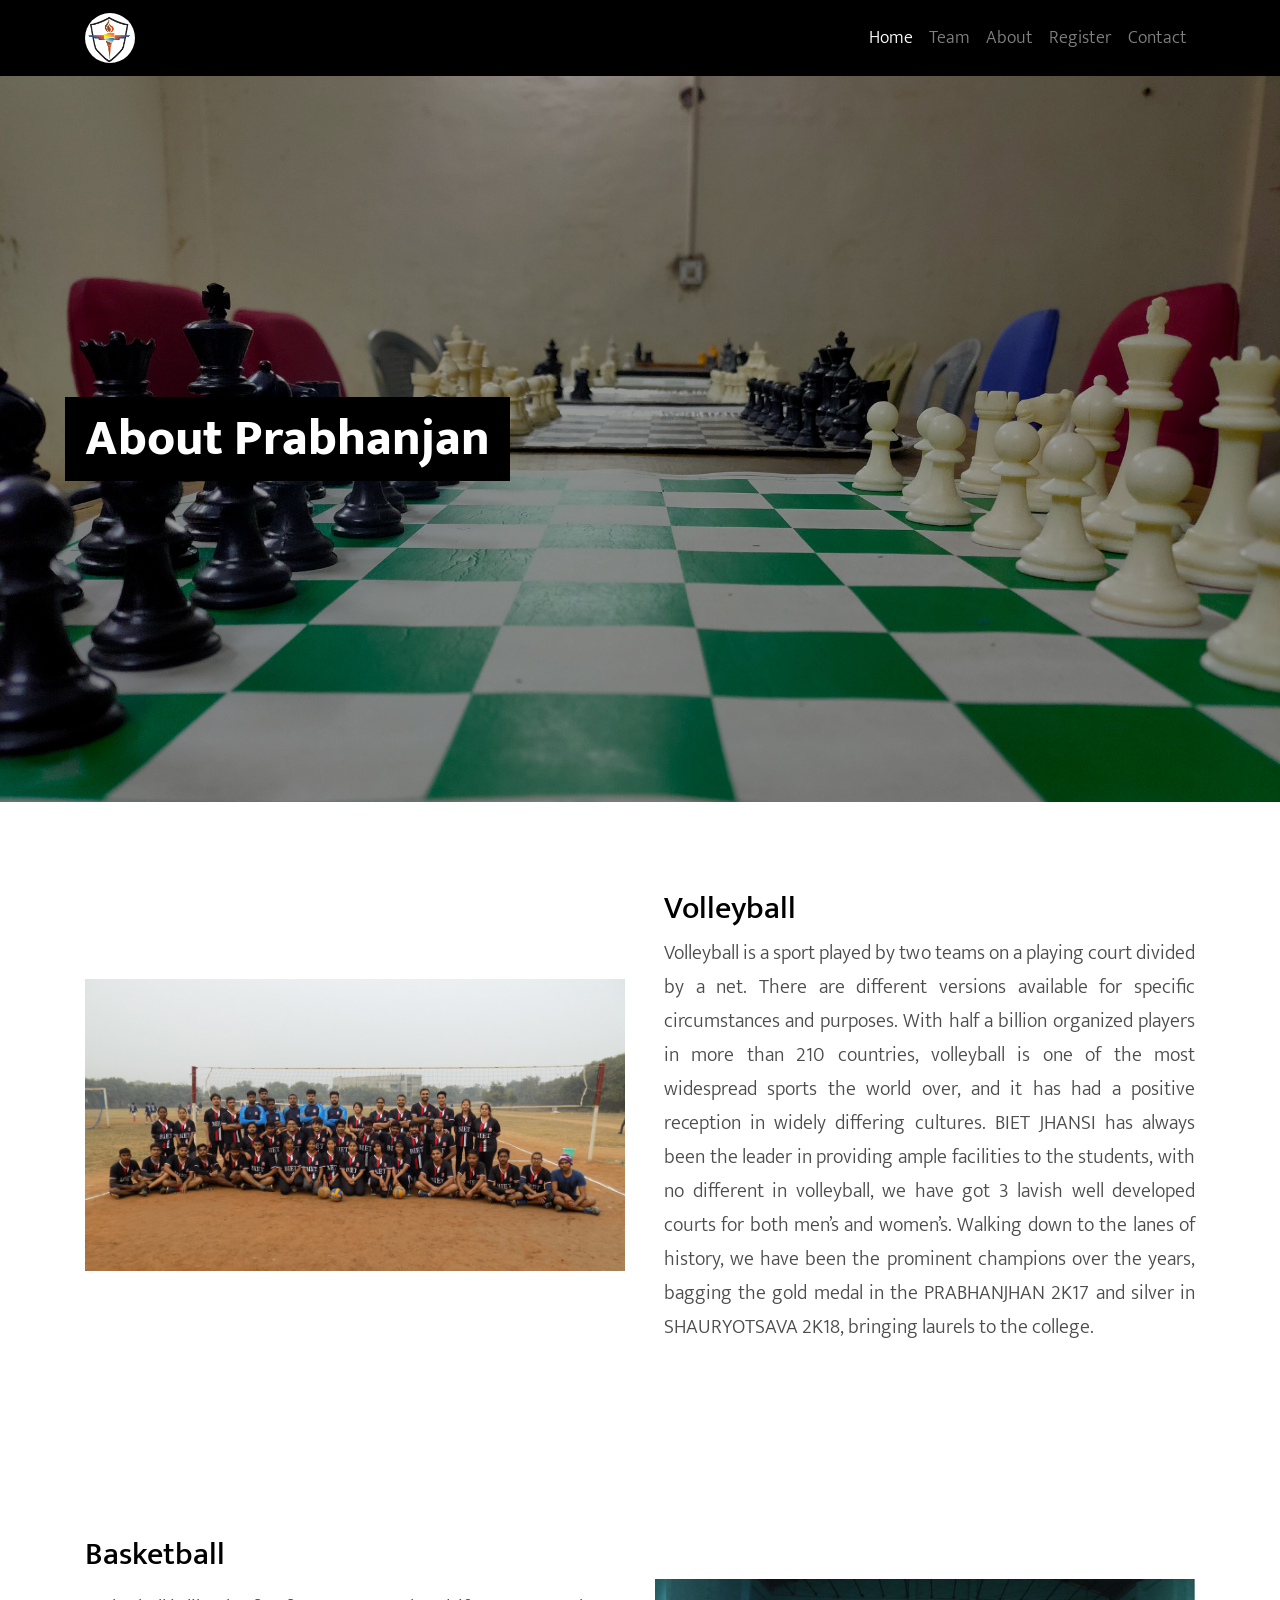
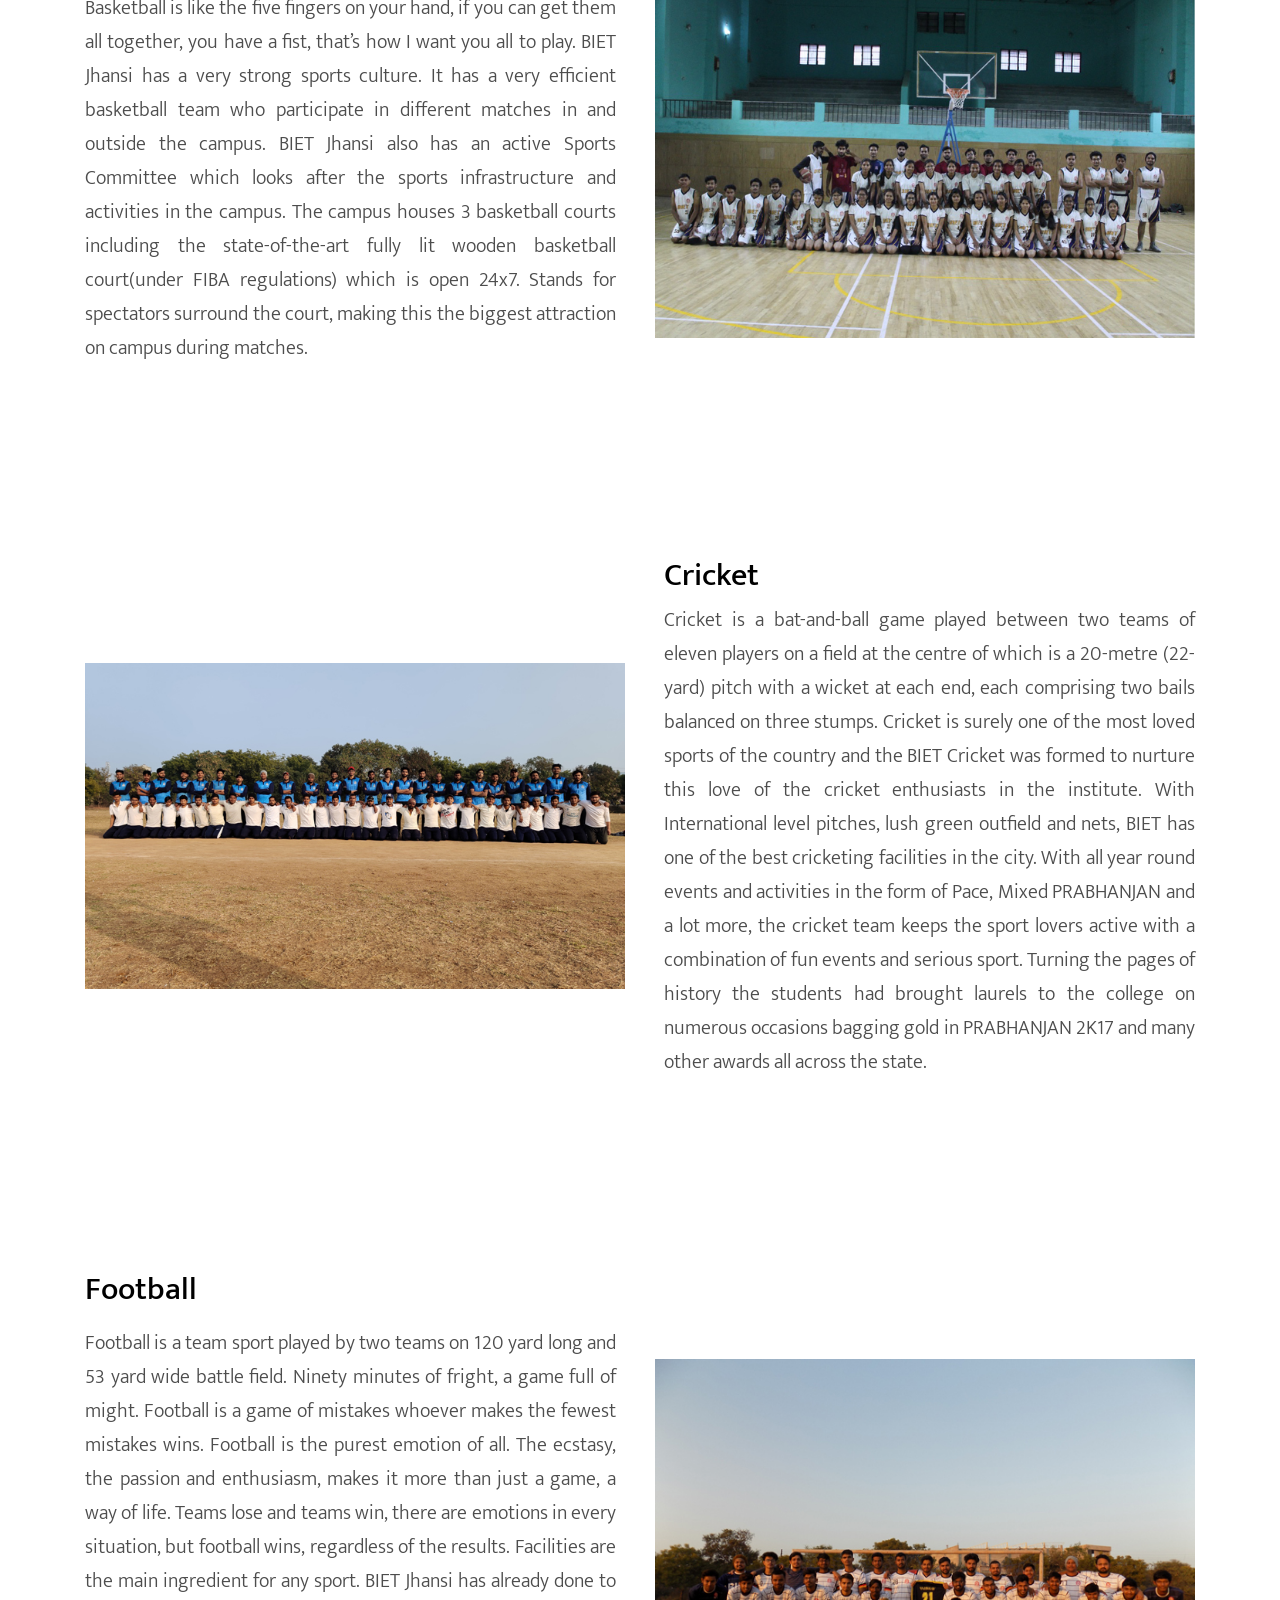
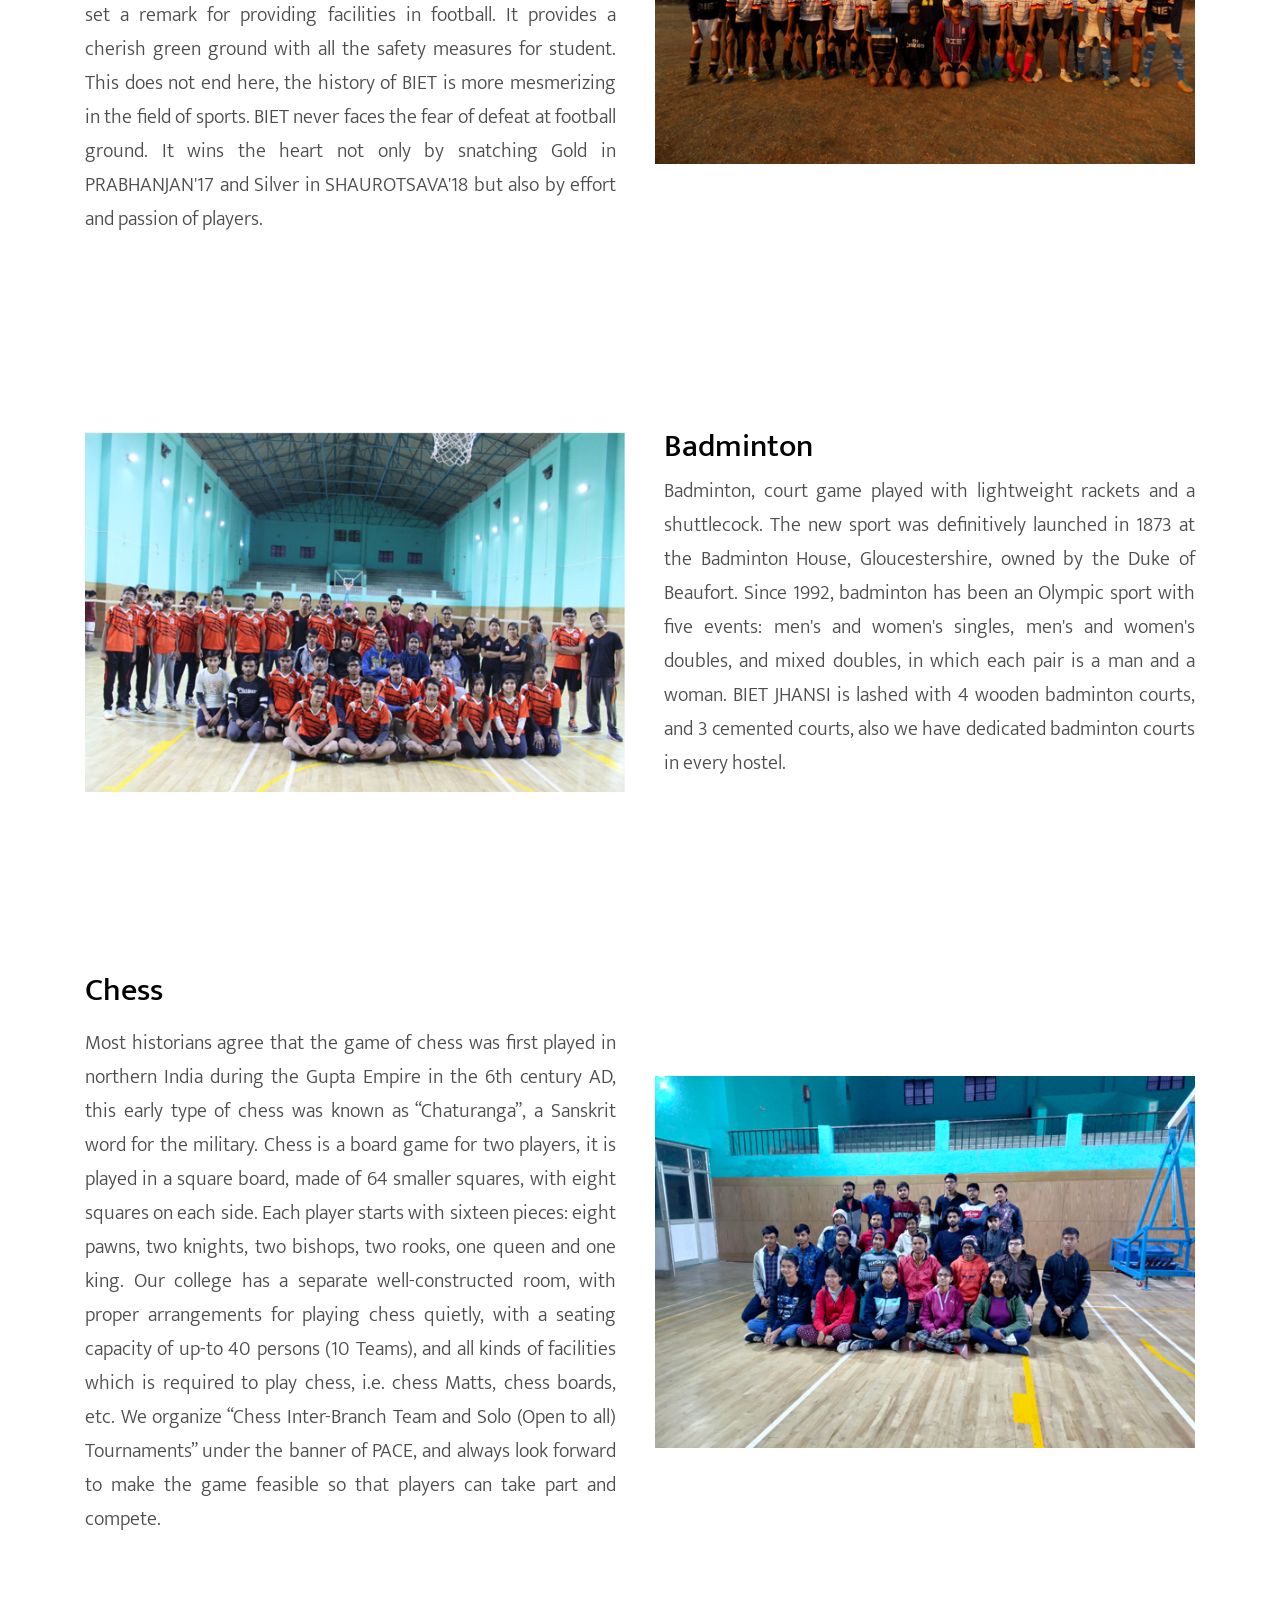
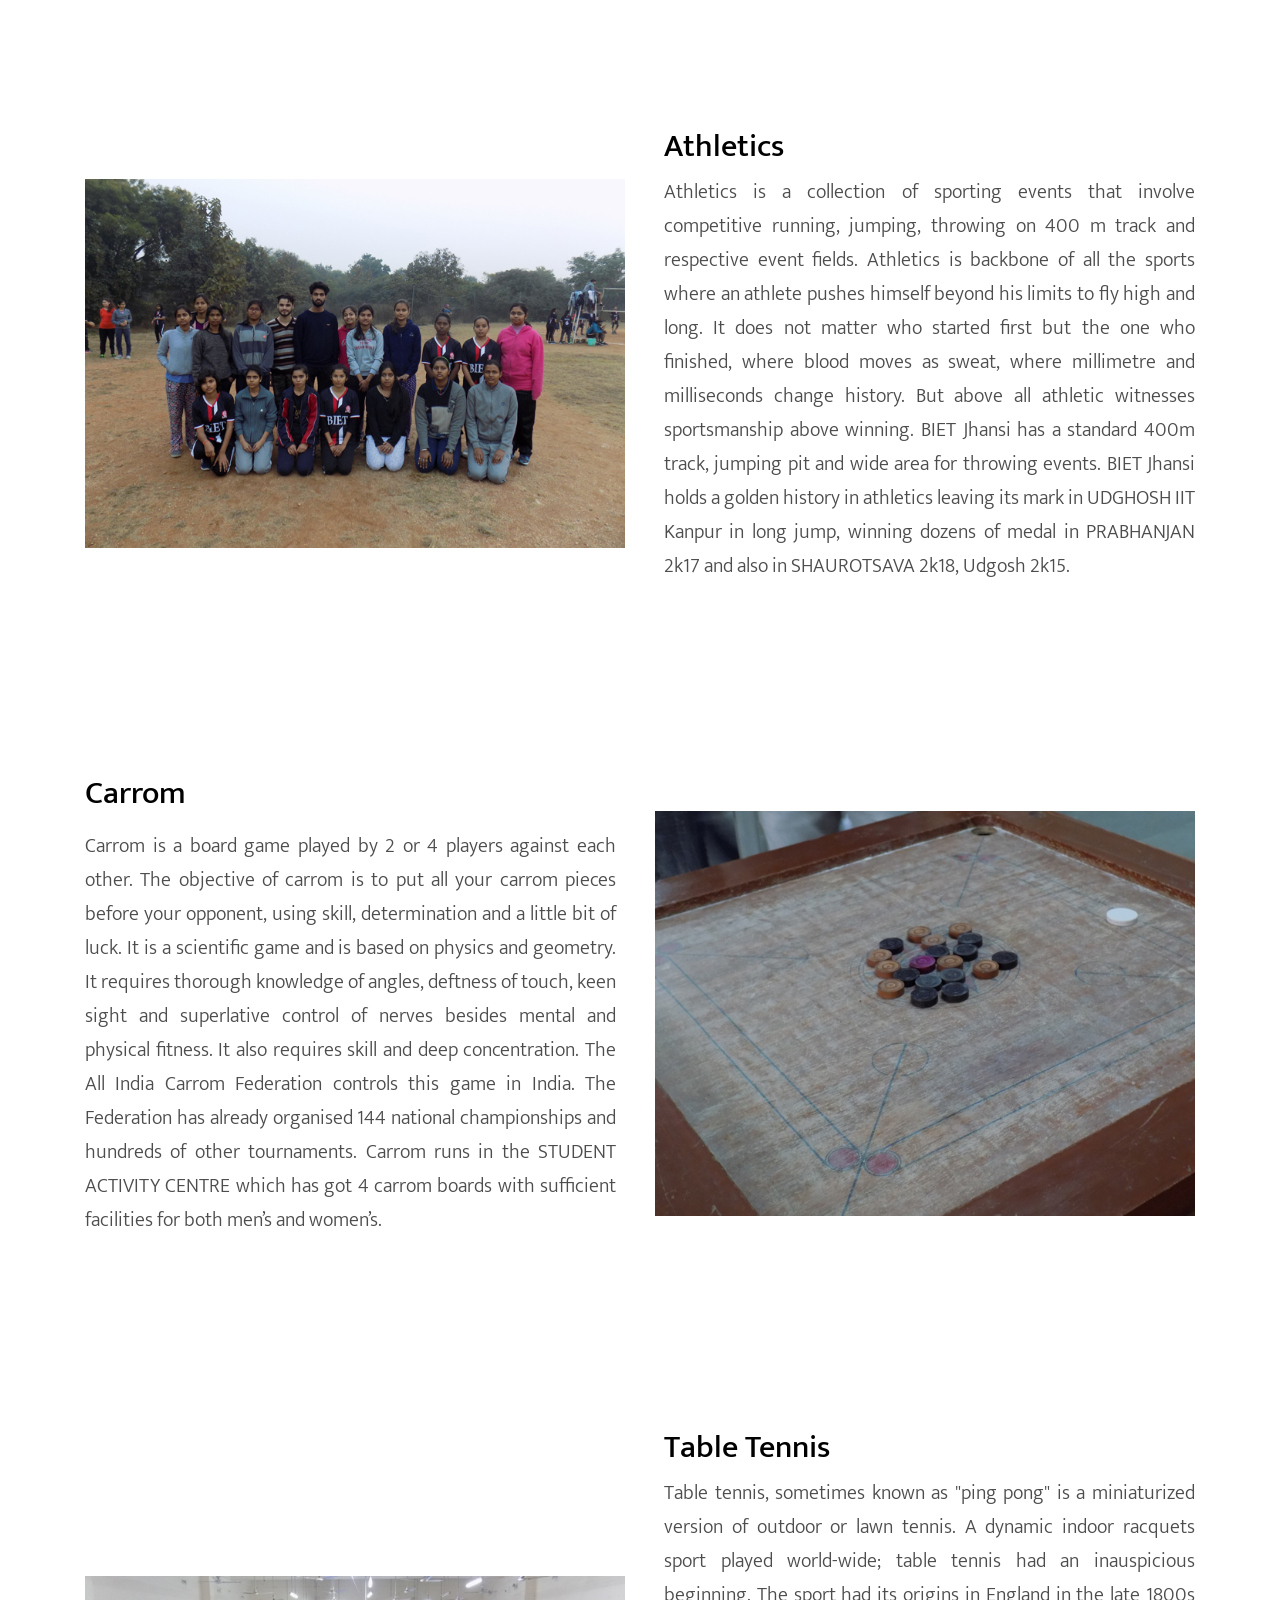
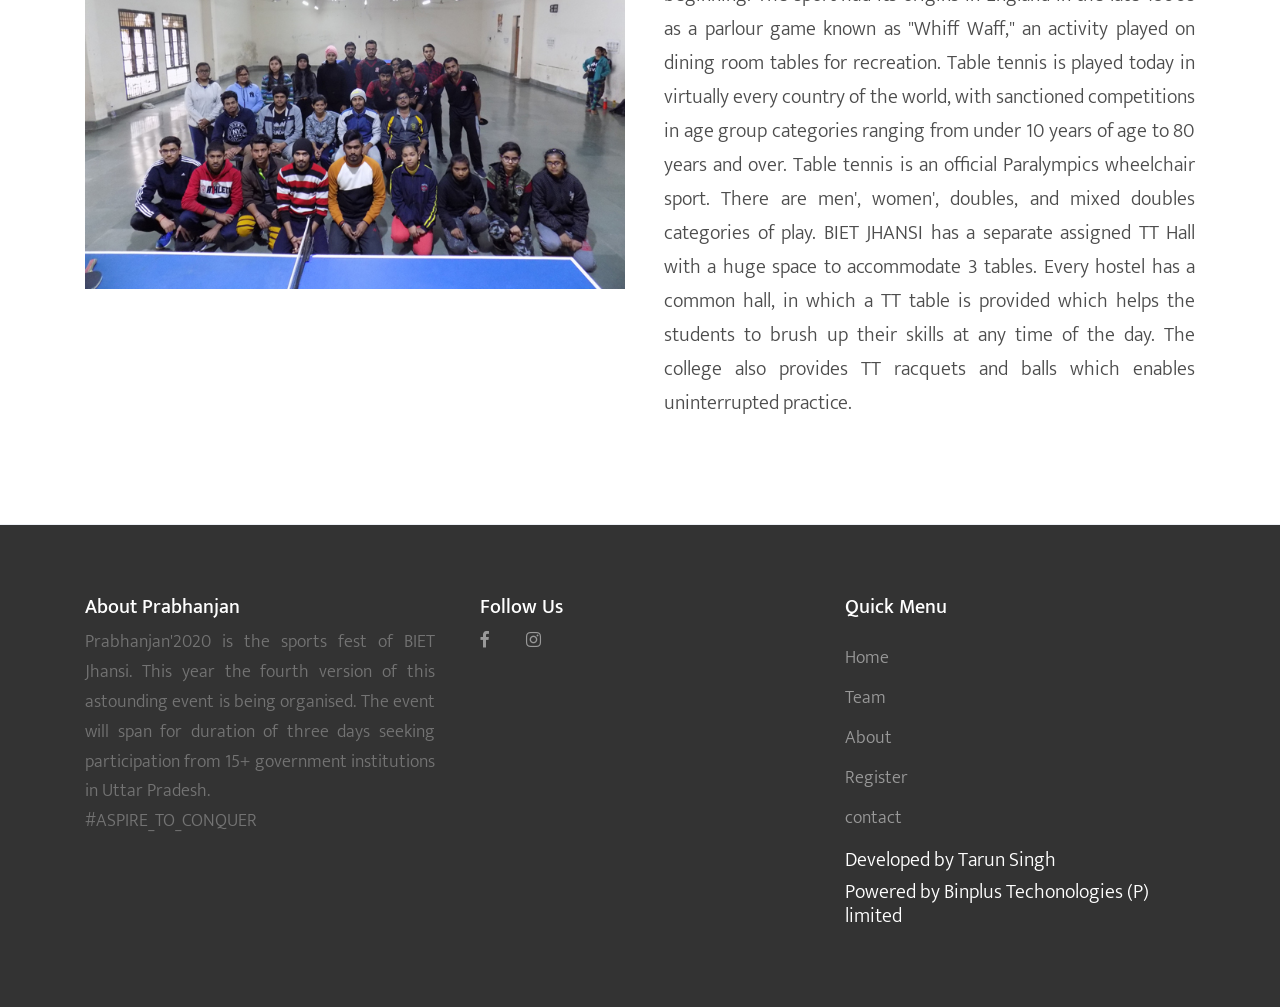
==== commit 54073b06: "done" ====
--- a/about.html
+++ b/about.html
@@ -247,86 +247,41 @@
               <p class="text-justify">Prabhanjan'2020 is the sports fest of BIET Jhansi. This year the fourth version of this astounding event is being organised. The event will span for duration of three days seeking participation from 15+ government institutions in Uttar Pradesh.
                 <br> #ASPIRE_TO_CONQUER</p>
             </div>
-            <div class="col-md-12">
-              <h3 class="footer-heading mb-4">Follow Us</h3>
+            <!-- <div class="col-md-12">
+            </div> -->
+          </div>
+          <div class="col-lg-4 mb-lg-0">
+            <div class="col-md-6 col-lg-6">
+              <h3 class="footer-heading">Follow Us</h3>
               <div>
                 <a target="_blank" href="https://www.facebook.com/Prabhanjan_BIET-112490613613261/" class="pl-0 pr-3"><span class="icon-facebook"></span></a>
                 <a target="_blank" href="https://www.instagram.com/prabhanjan_biet/" class="pl-3 pr-3"><span class="icon-instagram"></span></a>
               </div>
             </div>
-            <!-- <div class="mb-5">
-              <h3 class="footer-heading mb-4">Recent Blog</h3>
-              <div class="block-25">
-                <ul class="list-unstyled">
-                  <li class="mb-3">
-                    <a href="#" class="d-flex">
-                      <figure class="image mr-4">
-                        <img src="images/img_1.jpg" alt="" class="img-fluid">
-                      </figure>
-                      <div class="text">
-                        <h3 class="heading font-weight-light">Lorem ipsum dolor sit amet consectetur elit</h3>
-                      </div>
-                    </a>
-                  </li>
-                  <li class="mb-3">
-                    <a href="#" class="d-flex">
-                      <figure class="image mr-4">
-                        <img src="images/img_1.jpg" alt="" class="img-fluid">
-                      </figure>
-                      <div class="text">
-                        <h3 class="heading font-weight-light">Lorem ipsum dolor sit amet consectetur elit</h3>
-                      </div>
-                    </a>
-                  </li>
-                  <li class="mb-3">
-                    <a href="#" class="d-flex">
-                      <figure class="image mr-4">
-                        <img src="images/img_1.jpg" alt="" class="img-fluid">
-                      </figure>
-                      <div class="text">
-                        <h3 class="heading font-weight-light">Lorem ipsum dolor sit amet consectetur elit</h3>
-                      </div>
-                    </a>
-                  </li>
-                </ul>
+          </div>
+          <div class="col-lg-4 mb-lg-0">
+            <div class="mb-0">
+              <div class="row">
+                <div class="col-md-12">
+                  <h3 class="footer-heading mb-4">Quick Menu</h3>
+                </div>
+                <div class="col-md-6 col-lg-6">
+                  <ul class="list-unstyled">
+                    <li><a href="index.html">Home</a></li>
+                    <li><a href="team.html">Team</a></li>
+                    <li><a href="about.html">About</a></li>
+                    <li><a href="register.html">Register</a></li>
+                    <li><a href="contact.html">contact</a></li>
+                  </ul>
+                </div>
               </div>
-            </div> -->
-          </div>
-          <div class="col-lg-4 mb-lg-0">
-            <div class="row">
-              <div class="col-md-12">
-                <h3 class="footer-heading mb-4">Quick Menu</h3>
-              </div>
-              <div class="col-md-6 col-lg-6">
-                <ul class="list-unstyled">
-                  <li><a href="index.html">Home</a></li>
-                  <li><a href="team.html">Team</a></li>
-                  <li><a href="about.html">About</a></li>
-                  <li><a href="register.html">Register</a></li>
-                  <li><a href="contact.html">contact</a></li>
-                </ul>
+              <div class="block-16">
+                <h1 class="lead" style="color:white">Developed by <span class="lead color-black">Tarun Singh</span></h1>
+                <h1 class="lead" style="color:white">Powered by <span class="lead color-black">Binplus Techonologies (P) limited</span></h1>
               </div>
             </div>
           </div>
-          <div class="col-lg-4 mb-lg-0">
-            <div class="mb-5">
-              <h3 class="footer-heading">Watch Video</h3>
-              <div class="block-16">
-                <figure>
-                  <img src="images/img_1.jpg" alt="Image placeholder" class="img-fluid rounded">
-                  <a href="https://vimeo.com/channels/staffpicks/93951774" class="play-button popup-vimeo"><span class="icon-play"></span></a>
-                </figure>
-              </div>
-            </div>
-          </div>
-        </div>
-        <!-- <div class="row text-center">
-          <div class="col-md-12">
-            <p>
-            Copyright &copy;<script data-cfasync="false" src="/cdn-cgi/scripts/5c5dd728/cloudflare-static/email-decode.min.js"></script><script>document.write(new Date().getFullYear());</script>By name</a>
-            </p>
-          </div>
-        </div> -->
+        </div>
       </div>
     </footer>
   </div>
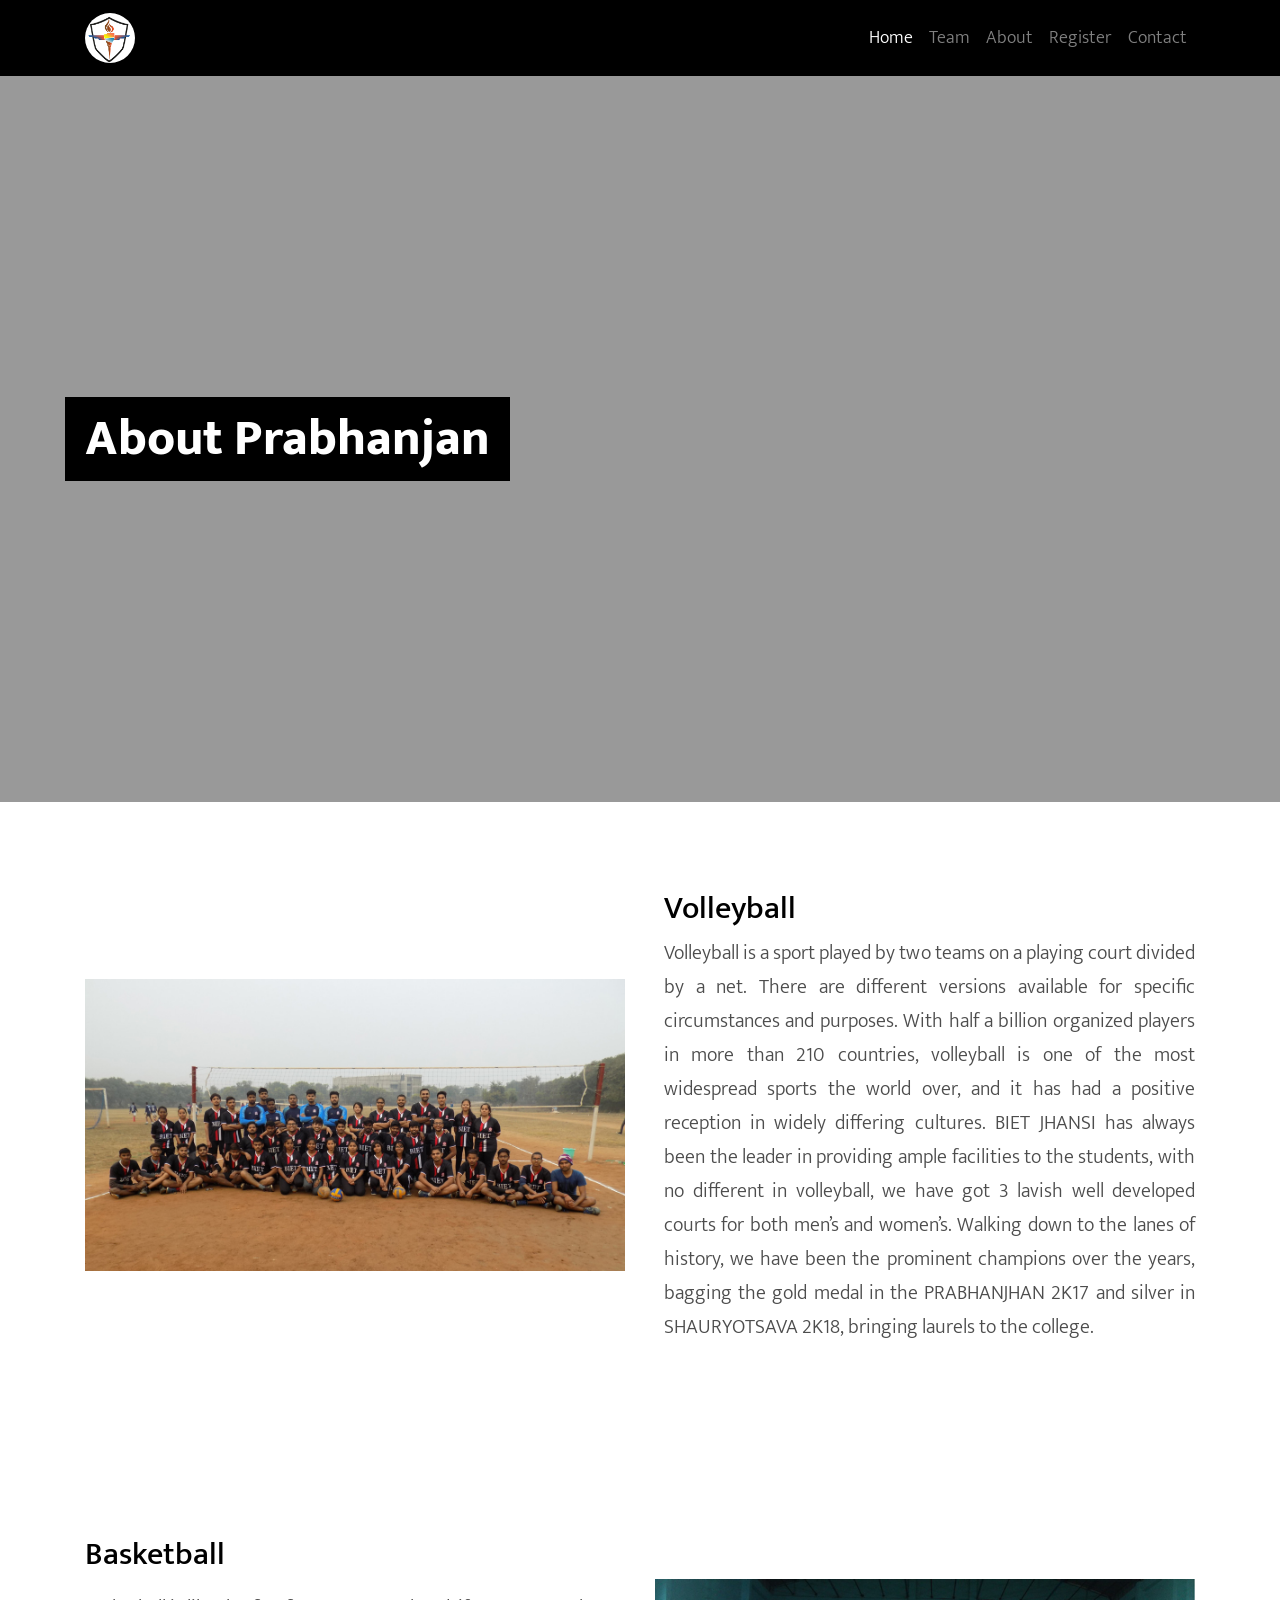
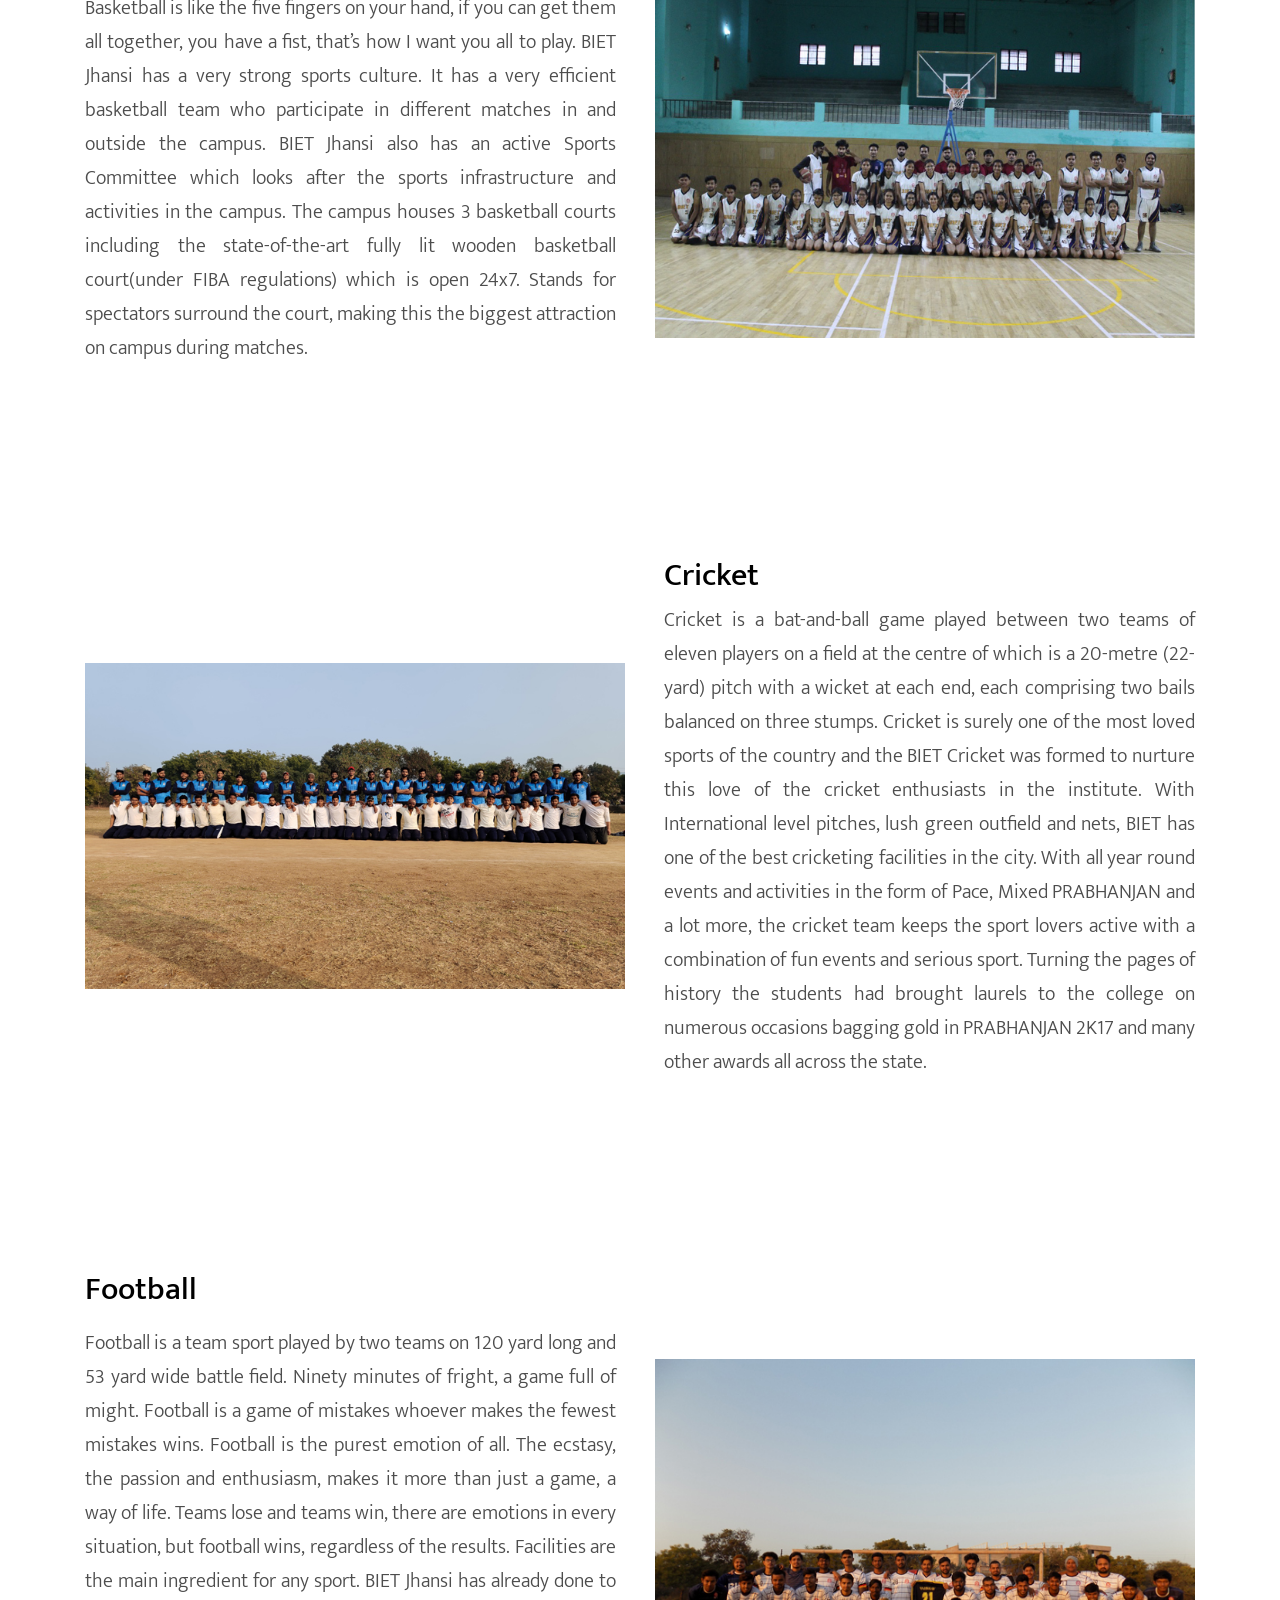
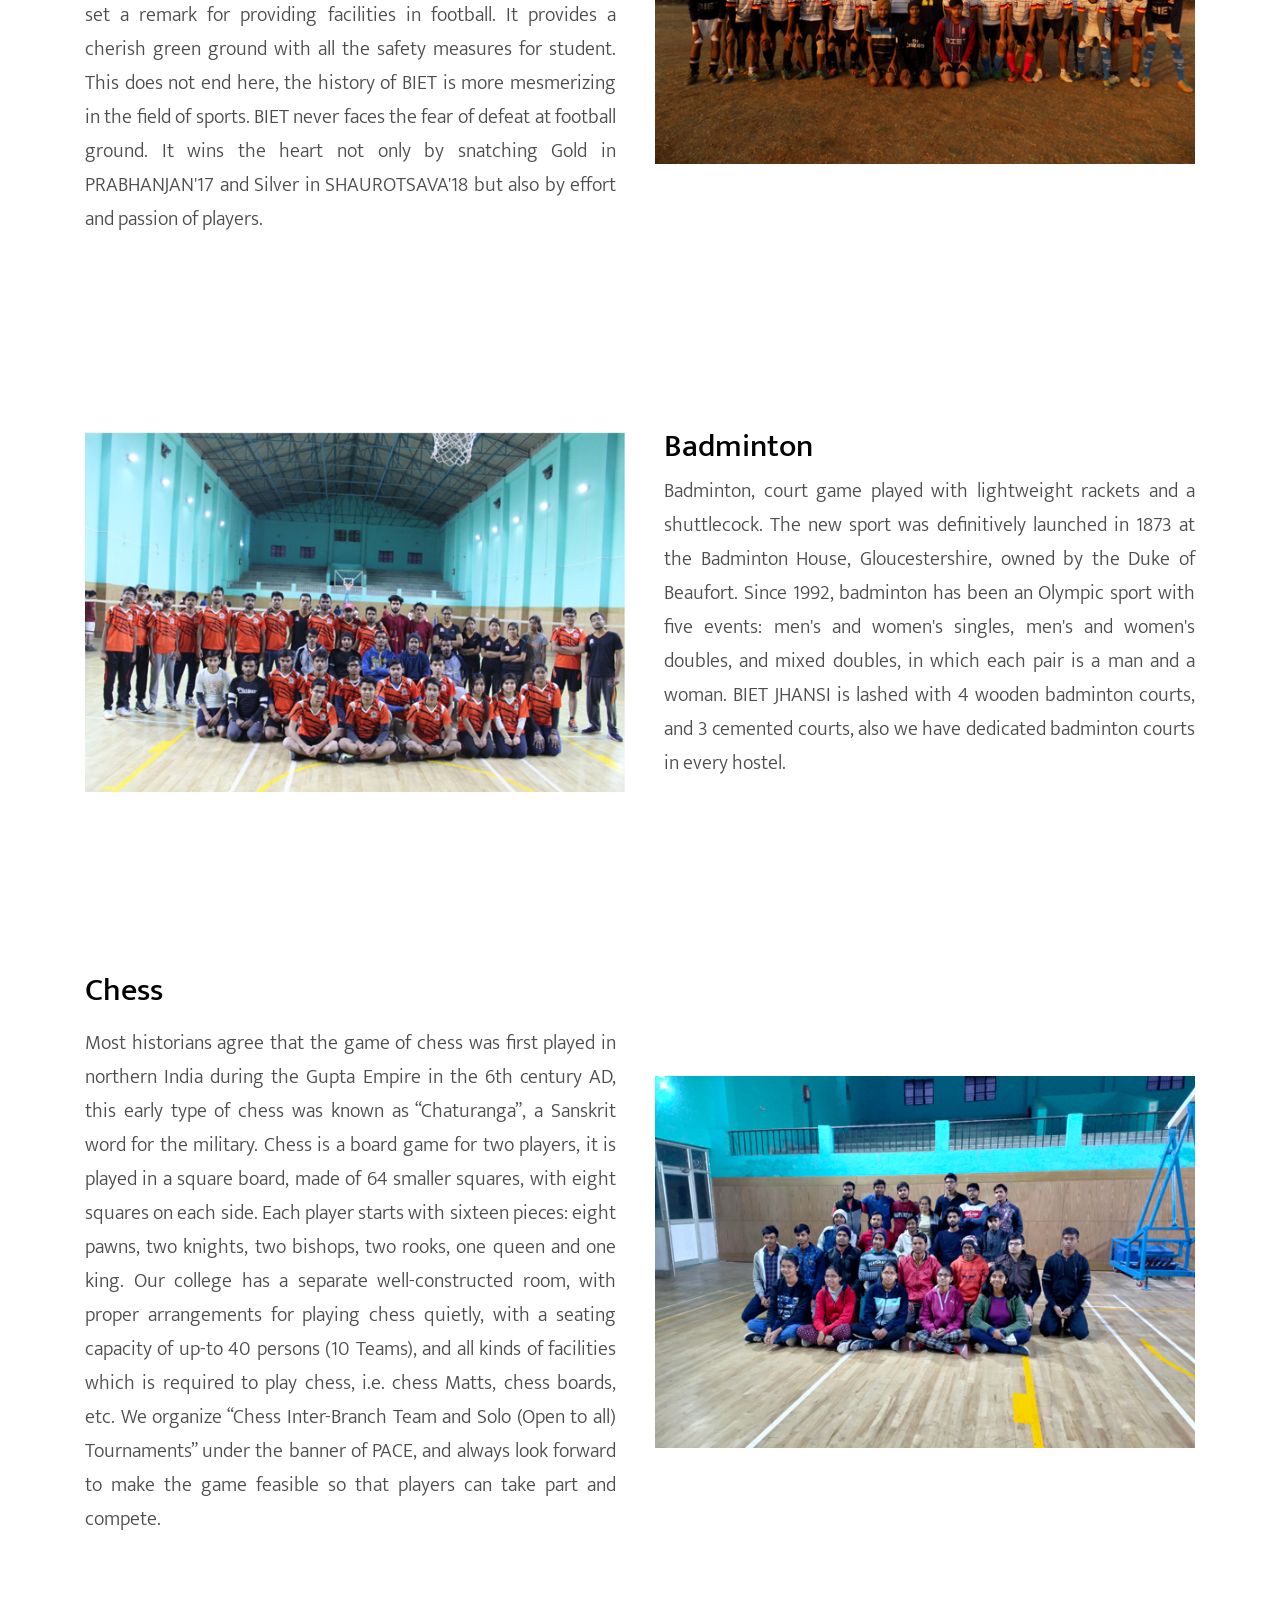
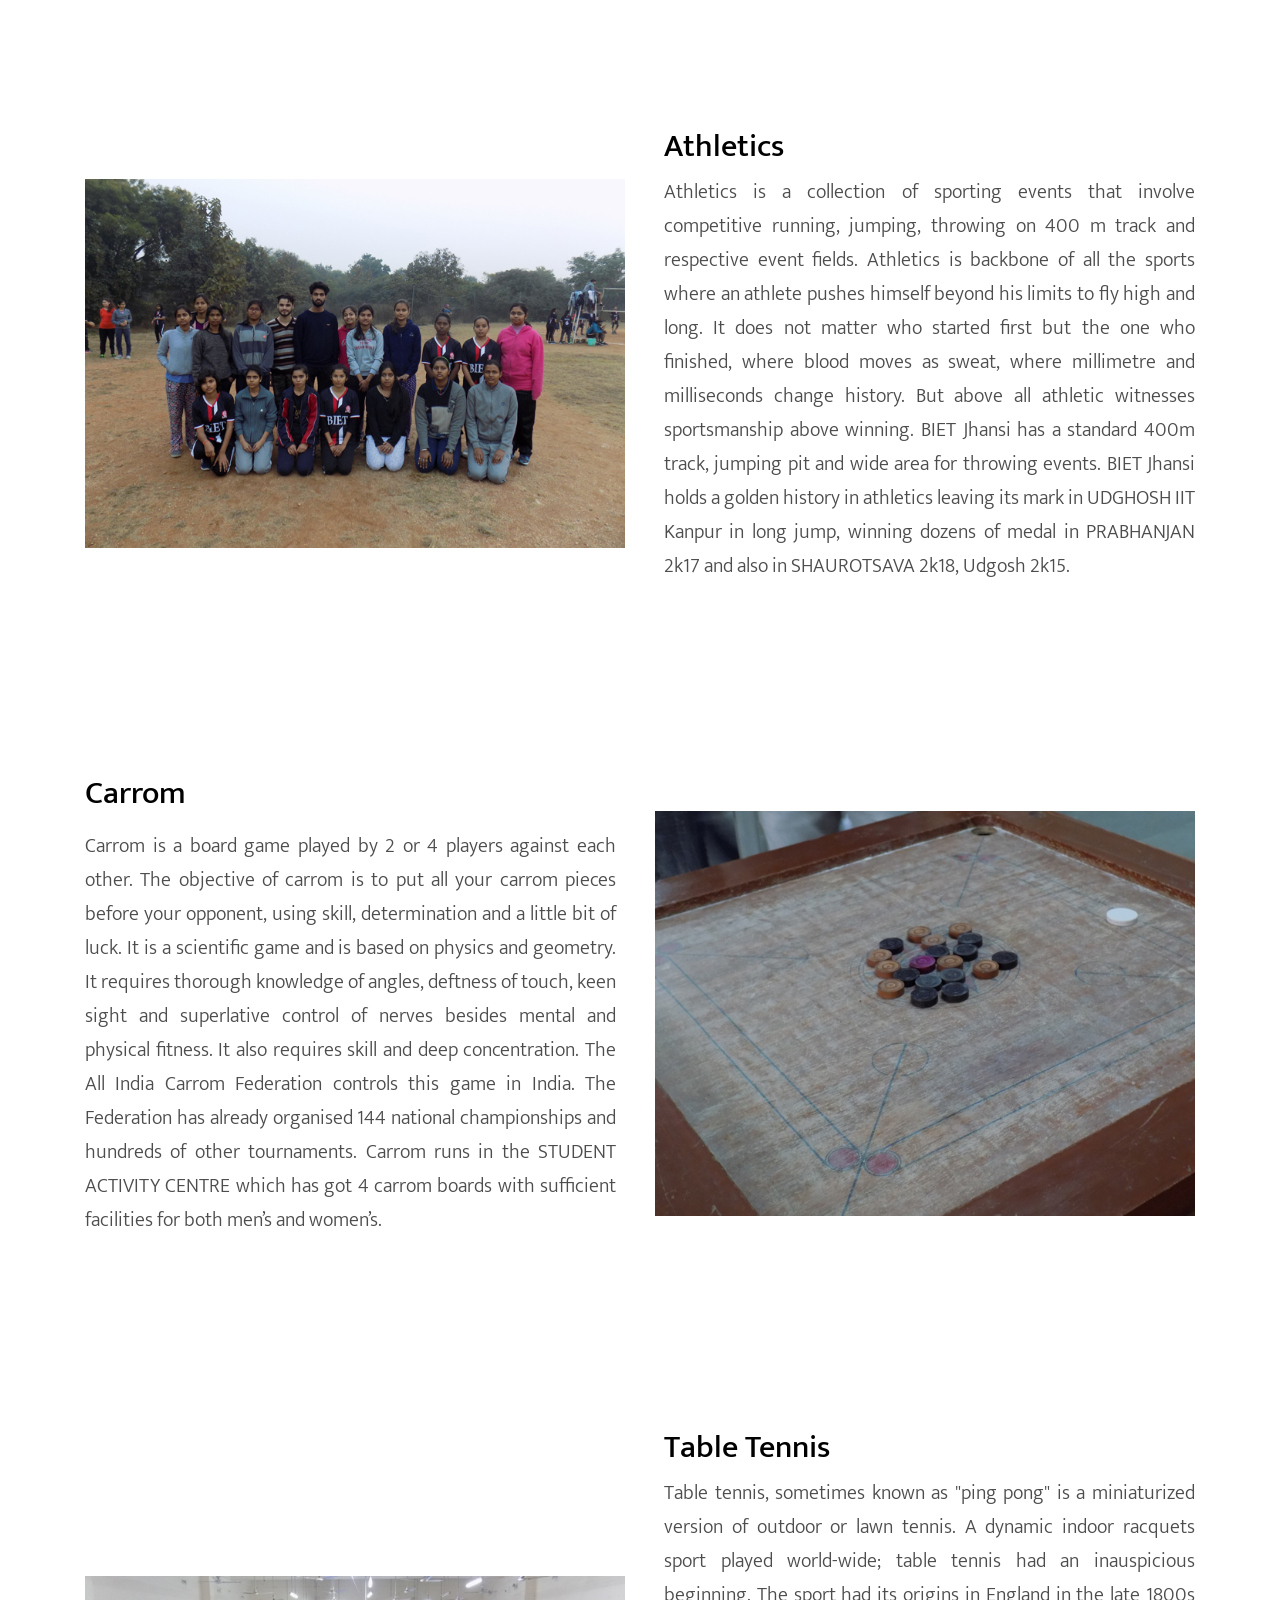
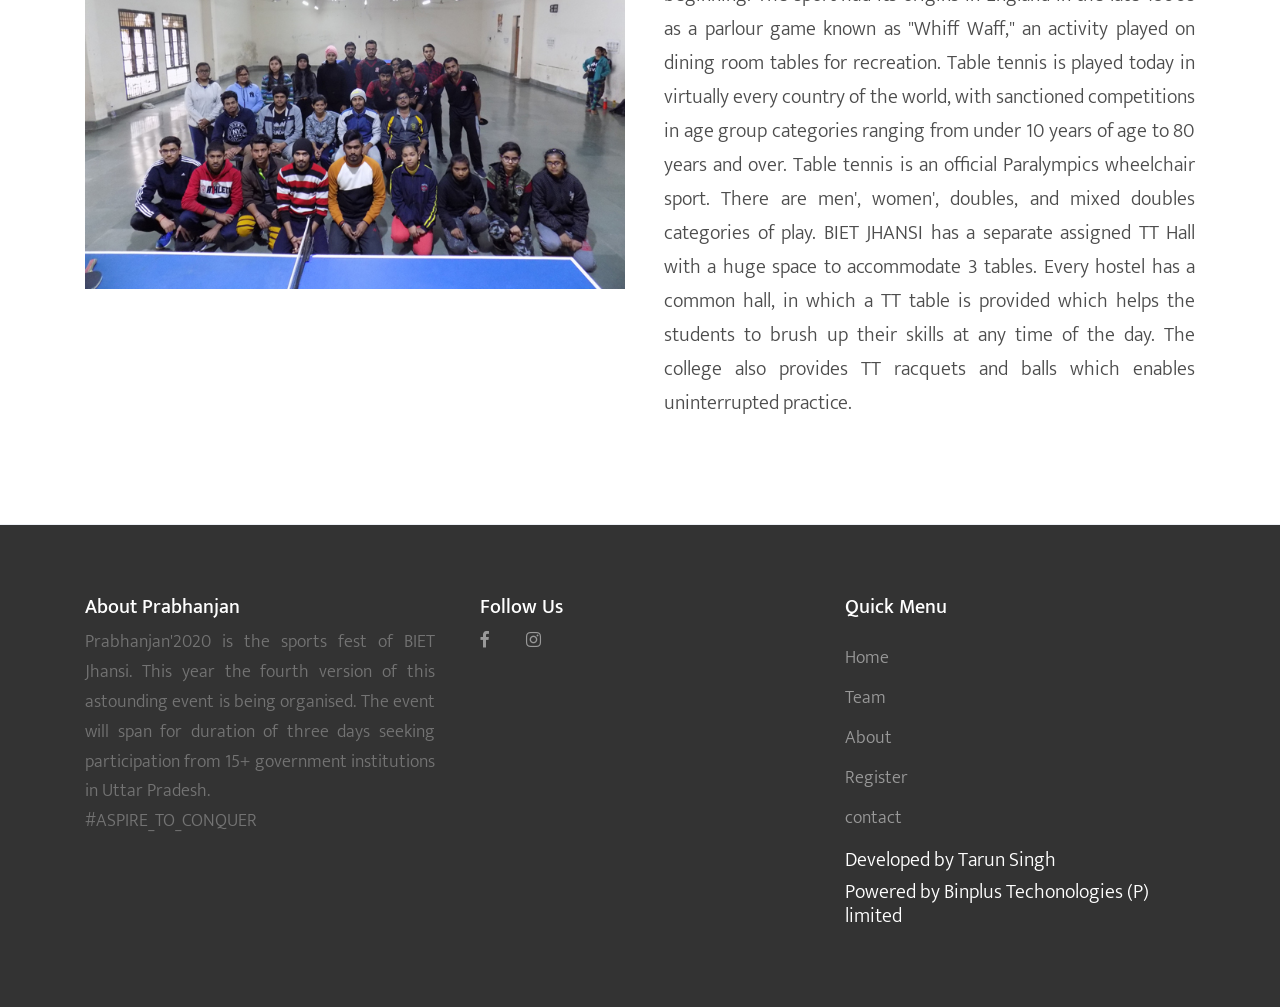
==== commit 3ba49026: "added games front images" ====
--- a/about.html
+++ b/about.html
@@ -1,24 +1,26 @@
 <!DOCTYPE html>
 <html lang="en">
   <head>
-    <title>Prabhanjan</title>
+    <title>Prabhanjan, BIET Jhansi</title>
     <meta charset="utf-8">
+
+    <meta name="description" content="The Sports Fest Of BIET Jhansi" />
+    <meta name="keywords" content="prabhanjan, prabhanjan'2020, prabhanjan 2020, prabhanjan biet jhansi prabhanjanbiet, sportsfest, Prabhanjan, BIET Jhansi, sportsfestofBIET, Sports fest of BIET, BIET prabhanjan, BIET" />
+    <meta name="author" content="Tarun Singh"/>
+    <meta itemprop="name" content="Prabhanjan BIET Jhansi">
+    <meta itemprop="description" content="The Sports Fest Of BIET Jhansi">
+    
     <meta name="viewport" content="width=device-width, initial-scale=1, shrink-to-fit=no">
-
     <link rel="stylesheet" href="https://fonts.googleapis.com/css?family=Mukta:300,400,700"> 
     <link rel="stylesheet" href="fonts/icomoon/style.css">
-
     <link rel="stylesheet" href="css/bootstrap.min.css">
     <link rel="stylesheet" href="css/magnific-popup.css">
     <link rel="stylesheet" href="css/jquery-ui.css">
+    <link rel="shortcut icon" type="image/jpg" href="./favicon.jpg">
     <link rel="stylesheet" href="css/owl.carousel.min.css">
     <link rel="stylesheet" href="css/owl.theme.default.min.css">
-
-
     <link rel="stylesheet" href="css/aos.css">
-
     <link rel="stylesheet" href="css/style.css">
-    
   </head>
   <body>
   
--- a/css/style.css
+++ b/css/style.css
@@ -707,6 +707,7 @@
   -o-transition: .3s all ease;
   transition: .3s all ease;
   overflow: hidden;
+  height: 400px;
   z-index: 1;
 }
 
